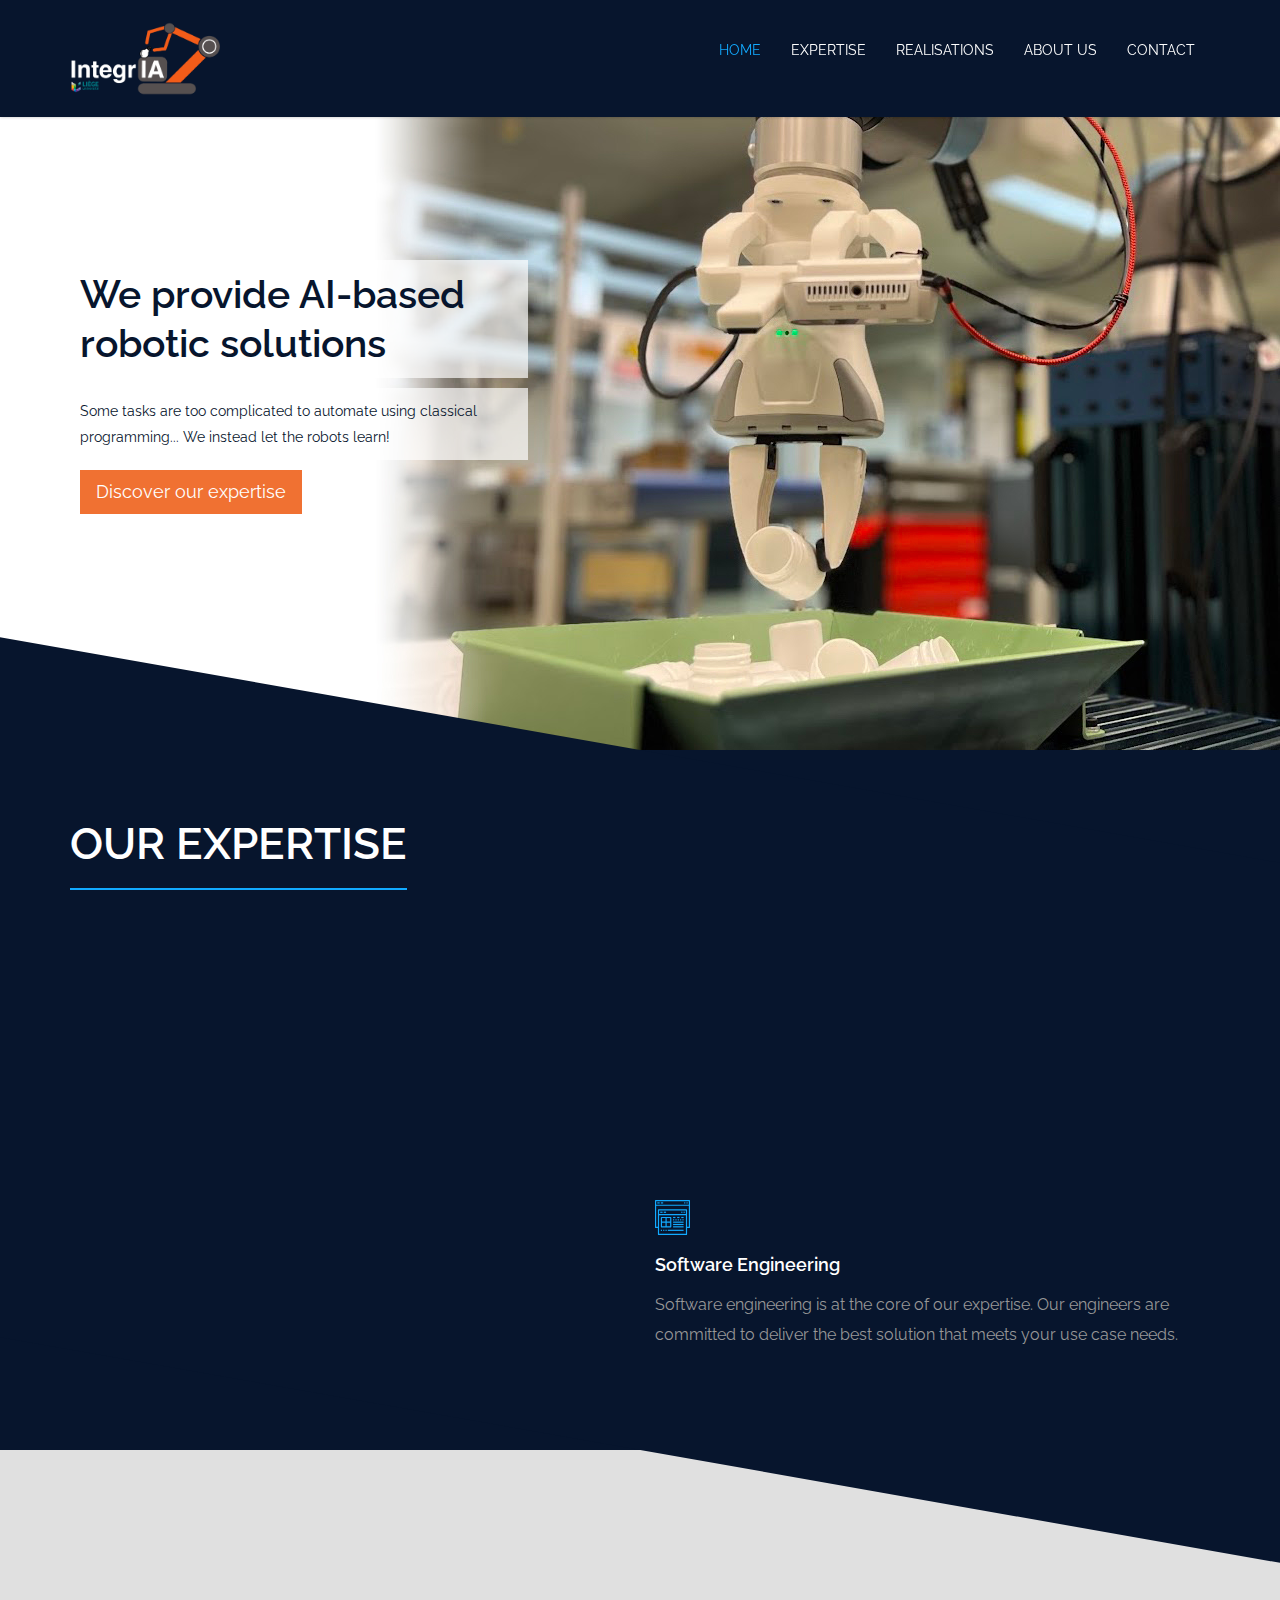
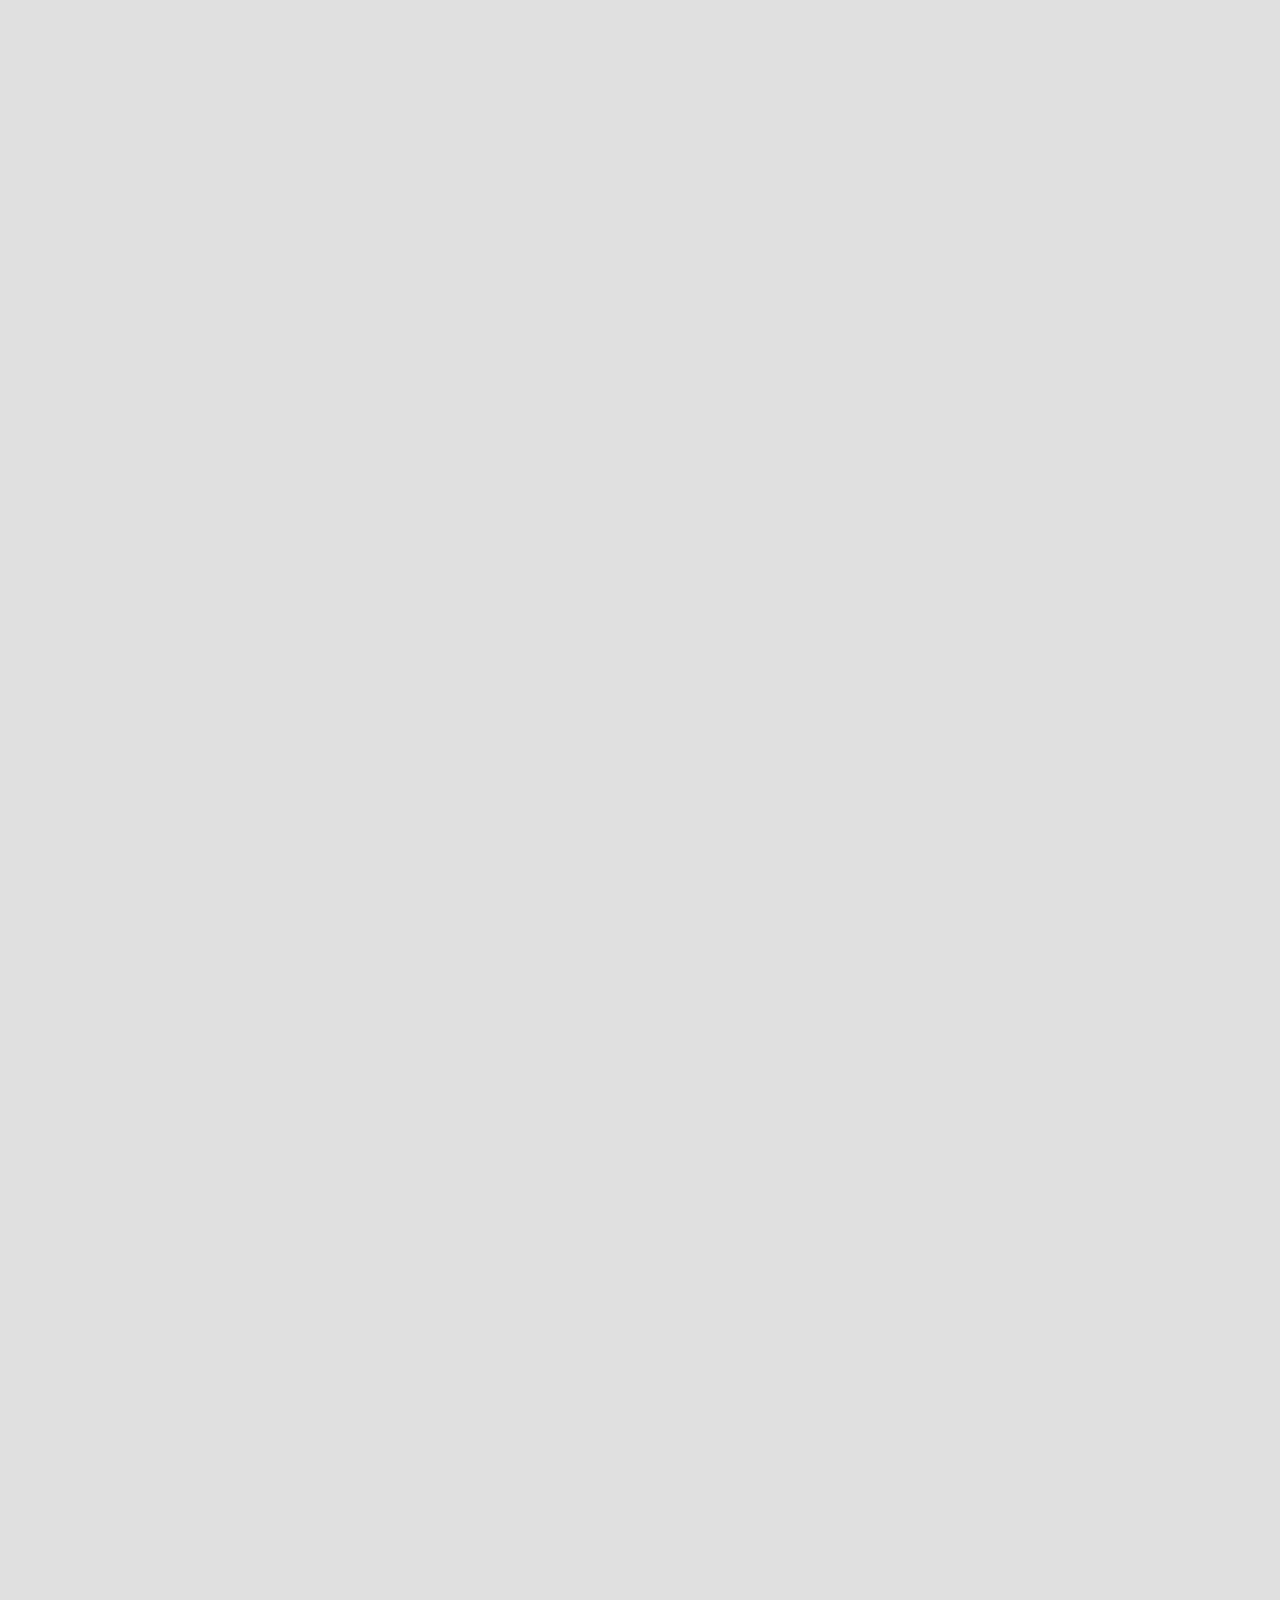
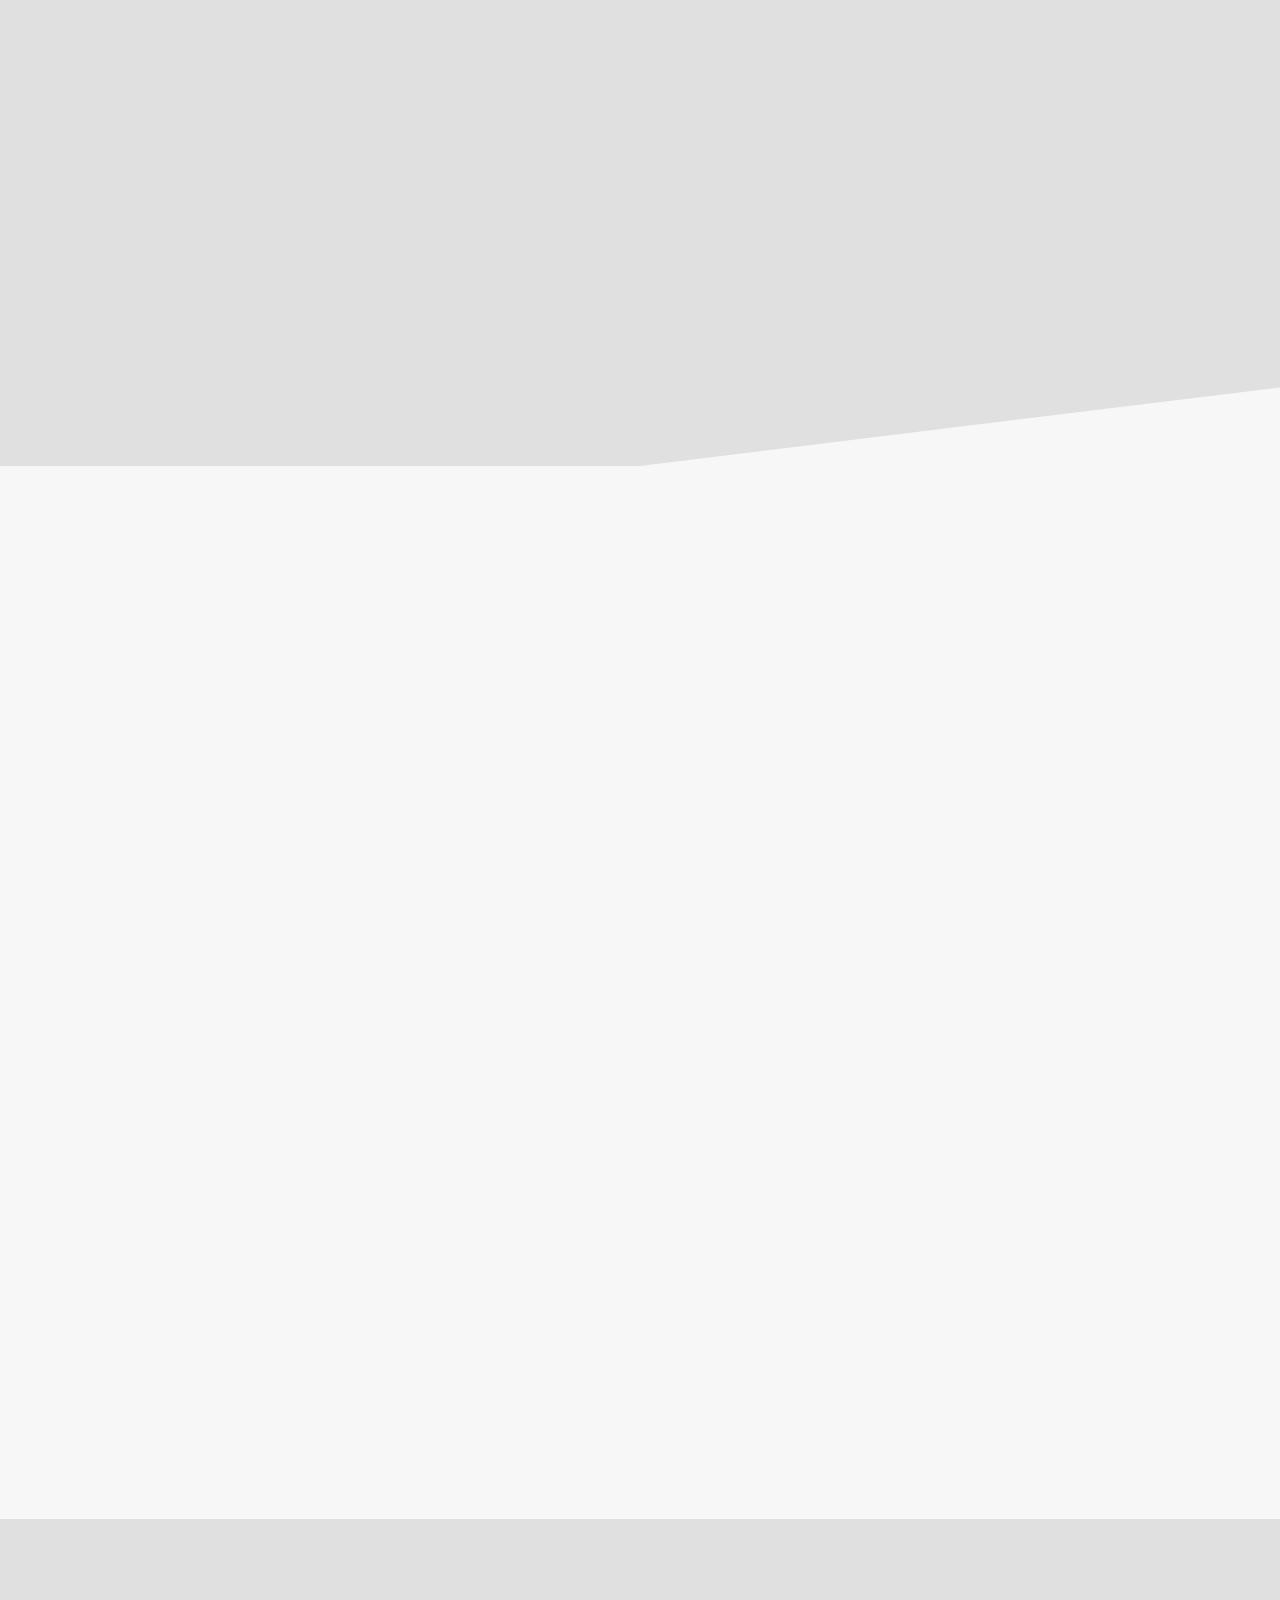
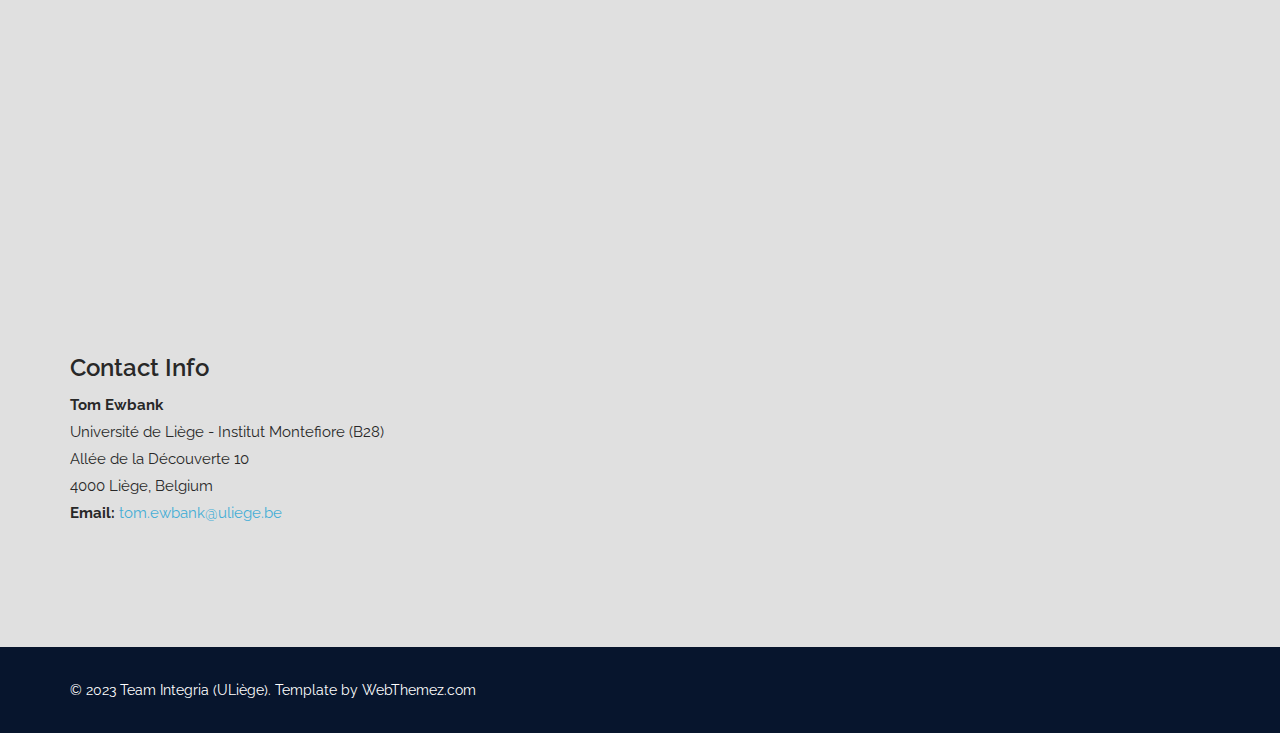
==== index.html @ d958dcc8 "add sirris and montefiore institute logos" ====
<!DOCTYPE html>
<html lang="en">
  <head>
    <meta charset="utf-8" />
    <meta name="viewport" content="width=device-width, initial-scale=1.0" />
    <meta name="description" content="" />
    <meta name="author" content="webthemez" />
    <title>Integria ULiege</title>
    <!-- core CSS -->
    <link href="css/bootstrap.min.css" rel="stylesheet" />
    <!-- <link href="css/font-awesome.min.css" rel="stylesheet"> -->
    <link
      href="http://maxcdn.bootstrapcdn.com/font-awesome/4.1.0/css/font-awesome.min.css"
      rel="stylesheet"
    />

    <link href="css/animate.min.css" rel="stylesheet" />
    <link href="css/prettyPhoto.css" rel="stylesheet" />
    <link href="css/styles.css" rel="stylesheet" />
    <!--[if lt IE 9]>
      <script src="js/html5shiv.js"></script>
      <script src="js/respond.min.js"></script>
    <![endif]-->
    <link rel="shortcut icon" href="images/ico/integria-logo-IA-only.ico" />
  </head>

  <body id="home">
    <header id="header">
      <nav
        id="main-nav"
        class="navbar navbar-default navbar-fixed-top"
        role="banner"
      >
        <div class="container">
          <div class="navbar-header">
            <button
              type="button"
              class="navbar-toggle"
              data-toggle="collapse"
              data-target=".navbar-collapse"
            >
              <span class="sr-only">Toggle navigation</span>
              <span class="icon-bar"></span>
              <span class="icon-bar"></span>
              <span class="icon-bar"></span>
            </button>
            <a class="navbar-brand" href="index.html"
              ><img src="images/logo.png" alt="logo" width="150" height="74"
            /></a>
          </div>

          <div class="collapse navbar-collapse navbar-right">
            <ul class="nav navbar-nav">
              <li class="scroll active"><a href="#home">Home</a></li>
              <li class="scroll"><a href="#expertise">Expertise</a></li>
              <li class="scroll"><a href="#works">Realisations</a></li>
              <li class="scroll"><a href="#team">About us</a></li>
              <li class="scroll"><a href="#contact-us">Contact</a></li>
            </ul>
          </div>
        </div>
        <!--/.container-->
      </nav>
      <!--/nav-->
    </header>
    <!--/header-->

    <section id="hero-banner">
      <div class="banner-inner">
        <div class="container">
          <div class="row">
            <div class="col-sm-5">
              <h2 id="banner-text">We provide AI-based robotic solutions</h2>
              <p id="banner-text">
                Some tasks are too complicated to automate using classical
                programming... We instead let the robots learn!
              </p>

              <a class="btn btn-primary btn-lg" href="#expertise"
                >Discover our expertise</a
              >
            </div>
          </div>
        </div>
      </div>
    </section>
    <!--/#main-slider-->

    <section class="download-now" id="expertise">
      <div class="container">
        <div class="section-header">
          <h2 class="section-title wow fadeInDown">Our expertise</h2>
          <!-- <p class="wow fadeInDown">
            Lorem ipsum dolor sit amet, consectetur adipiscing elit. Praesent
            eget risus vitae massa <br />
            semper aliquam quis mattis quam.
          </p> -->
        </div>

        <!-- <div class="col-md-6 wp1 animated fadeInUp">
          <p>
            Lorem ipsum dolor sit amet, consectetur adipiscing elit. Praesent
            eget risus vitae massa semper aliquam quis mattis quam. Morbi
            vitae tortor tempus, placerat leo et, suscipit lectus. Phasellus
            ut euismod massa, eu eleifend ipsum.Lorem ipsum dolor sit amet,
            consectetur adipiscing elit. Praesent eget risus vitae massa
            semper aliquam quis mattis quam. Morbi vitae tortor tempus,
            placerat leo et, suscipit lectus. Phasellus ut euismod massa, eu
            eleifend ipsum.
          </p>
          <p>
            Lorem ipsum dolor sit amet, consectetur adipiscing elit. Praesent
            eget risus vitae massa semper aliquam quis mattis quam. Morbi
            vitae tortor tempus, placerat leo et, suscipit lectus. Phasellus
            ut euismod massa, eu eleifend ipsum.
          </p>
          <a href="#contact" class="download-btn">More info ? Contact us</a>
        </div> -->

        <!-- <div class="row">

          <div class="col-md-6"> -->
        <!-- <div class="row"> -->
        <div class="features">
          <div class="row">
            <div
              class="col-md-6 wow fadeInUp"
              data-wow-duration="300ms"
              data-wow-delay="0ms"
            >
              <div>
                <img
                  class="logo"
                  src="images/expertise/robot-arm.svg"
                  alt="icon"
                />
              </div>
              <div class="media service-box">
                <div class="media-body">
                  <h4 class="media-heading">Robotics</h4>
                  <p>
                    We are experts in robot arm programming. We have a deep
                    understanding of robotic control systems, motion planning,
                    and related software. This expertise enables us to provide
                    effective solutions for all types and brands of robot arm,
                    or even mobile robots.
                  </p>
                </div>
              </div>
            </div>

            <div
              class="col-md-6 wow fadeInUp"
              data-wow-duration="300ms"
              data-wow-delay="100ms"
            >
              <div>
                <img class="logo" src="images/expertise/brain.svg" alt="icon" />
              </div>
              <div class="media service-box">
                <div class="media-body">
                  <h4 class="media-heading">Artificial Intelligence</h4>
                  <p>
                    What sets us apart from other robot integrators is our
                    expertise in artificial intelligence. We create custom deep
                    learning and reinforcement learning solutions that we
                    integrate into robotic systems. Furthermore, we build these
                    solutions using a top-notch industry-grade software library:
                    <a
                      href="https://docs.ray.io/en/latest/rllib/index.html"
                      target="_blank"
                    >
                      RLlib</a
                    >.
                  </p>
                </div>
              </div>
            </div>
          </div>

          <div class="row">
            <div
              class="col-md-6 wow fadeInUp"
              data-wow-duration="300ms"
              data-wow-delay="200ms"
            >
              <div>
                <img
                  class="logo"
                  src="images/expertise/computer.svg"
                  alt="icon"
                />
              </div>
              <div class="media service-box">
                <div class="media-body">
                  <h4 class="media-heading">Simulation & Digital Twins</h4>
                  <p>
                    We use robotic physics simulators to train our AIs. These
                    simulators can not only provide visual representation of
                    your robot cell, they also model the physical interactions
                    between the robot and the objects to manipulate. The
                    simulators we are working with are
                    <a
                      href="https://developer.nvidia.com/isaac-sim"
                      target="_blank"
                      >Nvidia Isaac Sim</a
                    >
                    and
                    <a href="https://pybullet.org/wordpress/" target="_blank"
                      >PyBullet</a
                    >.
                  </p>
                </div>
              </div>
            </div>

            <div
              class="col-md-6 fadeInUp"
              data-wow-duration="300ms"
              data-wow-delay="300ms"
            >
              <div>
                <img
                  class="logo"
                  src="images/expertise/software.svg"
                  alt="icon"
                />
              </div>
              <div class="media service-box">
                <div class="media-body">
                  <h4 class="media-heading">Software Engineering</h4>
                  <p>
                    Software engineering is at the core of our expertise. Our
                    engineers are committed to deliver the best solution that
                    meets your use case needs.
                  </p>
                </div>
              </div>
            </div>
          </div>
        </div>
      </div>
    </section>

    <section id="works">
      <div class="container">
        <div class="section-header">
          <h2 class="section-title text-center wow fadeInDown">
            Our realisations
          </h2>
          <p class="wow fadeInDown">
            Let's have a glimpse at our main projects.
          </p>
        </div>

        <!--/.INTEGRIA-->

        <div class="section-header">
          <h3 class="section-subtitle wow fadeInDown">Integria</h3>
          <p class="wow fadeInDown">
            The automated systems developed in the last decades were mainly
            aimed at mass production. The systems have evolved, and the current
            challenge is to automate small and medium-sized series. It is the
            evolution towards Industry 4.0 with the integration of new
            technologies. The management of small series requires automatic or
            quickly configurable solutions. In this context, robotic systems
            that can quickly and automatically learn to handle a wide variety of
            objects are an innovative and competitive solution. To this end, the
            INTEGRIA project was born as a collaboration between the
            <a href="https://www.cilyx.eu/en/" target="_blank">Cilyx</a>
            company and the University of Liège.
          </p>
          <p class="wow fadeInDown">
            In this project, we are training artificial intelligence capable of
            controlling the movements of industrial robots to pick up objects,
            based on cameras filming the area to be treated. The particularity
            of our solution, compared to what is currently done in the industry,
            is that it eliminates all the configuration, calibration, and
            programming work that is repeated again and again for each new piece
            to handle. We are creating generic AIs capable of picking a wide
            variety of objects in various contexts.
          </p>
        </div>

        <div class="row small-margin-bottom">
          <div class="col-sm-6 wow fadeInLeft">
            <h3 class="column-title">Robot AI training software</h3>
            <p>
              Our software is able to train robots to perform manipulation tasks
              in a simulated environment, using Deep Reinforcement Learning. The
              control AIs that we train in simulation can then be directly
              transferred in the real world, with the same level of performance.
            </p>
            <p>
              In the INTEGRIA project, we focused on object picking tasks, but
              our software can be adapted to other kinds of manipulation tasks.
              To do so, we have to re-implement the specificities of the new
              task environment (type of robot, scene components,...), the
              objective of the task (how to reward/punish the AI for what it
              does), and potentially the new type of actions of the robot. Then
              our software can be run, simulating dozens of robots trying to
              perform the target task, and learning to get better at it over
              time.
            </p>
            <!-- <p> 
              In order for the real world transfer to work, it must be possible to simulate the target task with sufficient accuracy. Moreover, the simulation of the task should be fast enough to obtain a trained AI in a reasonable timeframe. To those ends, our software integrates two different robotic simulators from which we can choose depending on the use case. These simulators are PyBullet and Nvidia Isaac Sim.</p>
            </p> -->
            <!-- <a class="btn btn-primary" href="#">Learn More</a> -->
          </div>
          <div class="col-sm-6 wow fadeInRight">
            <img
              class="img-responsive small-margin-bottom"
              src="images/robot-fleet.jpg"
              alt=""
            />
          </div>
        </div>

        <div class="row small-margin-bottom">
          <div class="col-sm-6 wow fadeInRight col-md-push-6">
            <h3 class="column-title">Generic picker for uncluttered objects</h3>
            <p>
              The first milestone that we accomplished is the creation of an AI
              capable of picking objects of any shape. As long as the objects
              are well separated from each other on a work plane, our system is
              able to choose one and pick it. All the objects that are picked in
              the video were never seen during training, our AI has learned
              generic skills. We are also currently extending the capabilities
              of this AI so that it will be able to deal with semi-cluttered
              situations, in which objects can be closer or on top of each
              other.
            </p>

            <!-- <a class="btn btn-primary" href="#">Learn More</a> -->
          </div>
          <div class="col-sm-6 wow fade-in-video col-md-pull-6">
            <div
              class="embed-responsive embed-responsive-16by9 small-margin-bottom"
            >
              <iframe
                width="560"
                height="315"
                src="https://www.youtube.com/embed/qwItDp0UT3A"
                title="Generic picker for uncluttered objects"
                frameborder="0"
                allow="accelerometer; autoplay; clipboard-write; encrypted-media; gyroscope; picture-in-picture; web-share"
                allowfullscreen
              ></iframe>
            </div>
          </div>
        </div>

        <div class="row small-margin-bottom">
          <div class="col-sm-6 wow fadeInLeft">
            <h3 class="column-title">Bin Picking</h3>
            <p>
              We are currently developping a generic bin picking system. In the
              video, you can already observe the results of one of our bin
              picking test scenarios: Emptying a bin of small plastic bottles.
              For such task, choosing a suction cup rather than a 2-fingers
              gripper would probably be the first idea of any robotic
              integrator. However, this demostration is perfect to showcase the
              special capabilities of our system. Indeed, with classical bin
              picking systems, the robot has to avoid collisions between the
              picking tool and the objects to pick. This would thus be
              impossible to use such solutions with a gripper on that plastic
              bottle use case. With our system however, the robot is able to
              interact with the objects and find good picking points by itself.
            </p>

            <!-- <a class="btn btn-primary" href="#">Learn More</a> -->
          </div>
          <div class="col-sm-6 wow fade-in-video">
            <div
              class="embed-responsive embed-responsive-16by9 small-margin-bottom"
            >
              <iframe
                class="embed-responsive-item"
                src="https://www.youtube.com/embed/QTfrpSkZ7VU"
                width="560"
                height="315"
                title="Bin Picking"
                frameborder="0"
                allow="accelerometer; autoplay; clipboard-write; encrypted-media; gyroscope; picture-in-picture; web-share"
                allowfullscreen
              ></iframe>
            </div>
          </div>
        </div>

        <!-- RAGI -->
        <div class="section-header section-header-no-paragraph">
          <h3 class="section-subtitle wow fadeInDown">Ragi</h3>
          <!-- <p class="wow fadeInDown">
            Financed by Wallonia, the RAGI prototype is a recognition, welcome and guidance system based on artificial intelligence, developed within the Montefiore Institute of the University of Liege.
            The RAGI system combines robots, cameras, screens and above all a
            lot of algorithmic calculations in order to recognize people's faces
            and guide them.
          </p> -->
        </div>

        <div class="row small-margin-bottom">
          <div class="col-sm-6 wow fadeInRight col-md-push-6">
            <!-- <h3 class="column-title">Bin Picking</h3> -->

            <!-- <p>
                The RAGI system combines robots, cameras, screens and above all
                a lot of algorithmic calculations in order to recognize people's
                faces and guide them. The prototype is installed in the
                Montefiore Institute building, so that researchers have a system
                that has been tested and improved in real conditions of use.
              </p> -->

            <p>
              Financed by Wallonia, the RAGI prototype is a recognition, welcome
              and guidance system based on artificial intelligence, developed
              and installed within the Montefiore Institute of the University of
              Liege. The RAGI system combines robots, cameras, screens and above
              all a lot of algorithmic calculations in order to recognize
              people's faces and guide them. This system is also a platform for
              further research in the Institute, and serves as a demonstrator of
              the artificial intelligence and robotics skills of our department.
            </p>

            <p>
              More info
              <a
                href=" https://www.news.uliege.be/cms/c_10841758/fr/ragi-l-intelligence-artificielle-vous-accueille"
                target="_blank"
                >here</a
              >.
            </p>

            <!-- <a class="btn btn-primary" href="#">Learn More</a> -->
          </div>

          <div class="col-sm-6 wow fade-in-video col-md-pull-6">
            <div
              class="embed-responsive embed-responsive-16by9 small-margin-bottom"
            >
              <iframe
                width="560"
                height="315"
                src="https://www.youtube.com/embed/SLI_YEhcoro"
                title="Ragi"
                frameborder="0"
                allow="accelerometer; autoplay; clipboard-write; encrypted-media; gyroscope; picture-in-picture; web-share"
                allowfullscreen
              ></iframe>
            </div>
          </div>
        </div>
      </div>
    </section>
    <!--/#portfolio-->

    <section id="team">
      <div class="container">
        <div class="section-header">
          <h2 class="section-title wow fadeInDown">About Us</h2>
          <p class="wow fadeInDown">
            Our lab is part of the
            <a
              href="https://www.montefiore.uliege.be/cms/c_3482888/en/montefiore-institute"
              target="_blank"
              >Montefiore Research Unit</a
            >
            at the University of Liège in Belgium. As research engineers, we
            focus on advancing the field of intelligent robotics. Led by
            Professors Louis Wehenkel and Damien Ernst, our passion and
            commitment drive us to create smart autonomous solutions that reduce
            the development costs of robotic systems.
          </p>
        </div>

        <div class="row">
          <div class="col-sm-6 wow fadeInLeft">
            <img
              class="img-responsive small-margin-bottom"
              src="images/team.jpg"
              alt=""
            />
          </div>

          <div class="col-sm-6 wow fadeInRight">
            <h3 class="column-title">Our team</h3>
            <p>
              Our team is composed of three software engineers specialized in
              intelligent systems. All of them share a common set of skills,
              including artificial intelligence, robotics, and physical
              simulators. Nevertheless, everyone has its own specialty. From
              left to right on the picture:
            </p>

            <p>
              <b>Loïc Sacré</b> He's our artificial intelligence and algorithm
              specialist.
            </p>

            <p>
              <b>Audrey Lempereur</b> She's our lead developper when it comes to
              implement robotic tasks in simulation.
            </p>

            <p>
              <b>Tom Ewbank</b> He's the team leader and our robot control
              expert. He closely evaluates collaborator and customer needs to
              steer our projects in the right direction.
            </p>

            <!-- <a class="btn btn-primary" href="#">Learn More</a> -->
          </div>
        </div>

        <div class="row small-margin-top">
          <div class="col-sm-12 wow fadeInLeft">
            <h3 class="column-title">With the support of</h3>
            <div class="text-center">
              <div class="col-md-3 col-sm-3 col-xs-12">
                <div
                  class="wow fadeInUp"
                  data-wow-duration="400ms"
                  data-wow-delay="0ms"
                >
                  <a
                    href="https://www.uliege.be/cms/c_8699436/en/uliege"
                    target="_blank"
                  >
                    <img
                      src="images/support/uliege.png"
                      alt="Logo ULiege"
                      class="logo-img"
                    />
                  </a>
                </div>
              </div>

              <div class="col-md-3 col-sm-3 col-xs-12">
                <div
                  class="wow fadeInUp"
                  data-wow-duration="400ms"
                  data-wow-delay="100ms"
                >
                  <a
                    href="https://recherche.wallonie.be/home.html"
                    target="_blank"
                  >
                    <img
                      src="images/support/spw_rec_fr.png"
                      alt="Logo Wallonie"
                      class="logo-img"
                    />
                  </a>
                </div>
              </div>
              <div class="col-md-3 col-sm-3 col-xs-12">
                <div
                  class="wow fadeInUp"
                  data-wow-duration="400ms"
                  data-wow-delay="200ms"
                >
                  <a href="https://www.cilyx.eu/en/" target="_blank">
                    <img
                      src="images/support/cilyx.png"
                      alt="Logo Cilyx"
                      class="logo-img"
                  /></a>
                </div>
              </div>
              <div class="col-md-3 col-sm-3 col-xs-12">
                <div
                  class="wow fadeInUp"
                  data-wow-duration="400ms"
                  data-wow-delay="0ms"
                >
                  <a href="https://www.sirris.be/en" target="_blank">
                    <img
                      src="images/support/sirris.png"
                      alt="Logo Sirris"
                      class="logo-img"
                    />
                  </a>
                </div>
              </div>
            </div>
          </div>
        </div>
        <div class="row text-center">
          <div class="col-md-6 col-sm-6 col-xs-12">
            <div
              class="wow fadeInUp"
              data-wow-duration="400ms"
              data-wow-delay="0ms"
            >
              <a
                href="https://www.montefiore.uliege.be/cms/c_3482888/en/montefiore-institute"
                target="_blank"
              >
                <img
                  src="images/support/montefiore_institute.svg"
                  alt="Logo ULiege Montefiore"
                  class="logo-img-long"
                />
              </a>
            </div>
          </div>

          <div class="col-md-6 col-sm-6 col-xs-12">
            <div
              class="wow fadeInUp"
              data-wow-duration="400ms"
              data-wow-delay="0ms"
            >
              <a href="https://www.robauto.uliege.be" target="_blank">
                <img
                  src="images/support/robotics-automation-laboratory-45px.svg"
                  alt="Logo Lab Robotique ULiege"
                  class="logo-img-long"
                />
              </a>
            </div>
          </div>
        </div>
      </div>
    </section>
    <!--/#about-->

    <section id="contact-us">
      <div class="container">
        <div class="section-header">
          <h2 class="section-title wow fadeInDown">Get In Touch</h2>
          <p class="wow fadeInDown">
            Thinking about reducing your production costs? Having trouble
            finding people to perform dull tasks?<br />
            Let our smart robots help you! We will gladly analyse your use case
            for free, and come up with a proposal.
            <br />
            <br />
            Want to collaborate on research projects through external fundings?
            We could also be interested.
            <br />
            <br />
            Contact us at the email address below, we would love to hear from
            you!
          </p>
        </div>
      </div>
    </section>
    <!--/#contact-us-->

    <section id="contact">
      <!-- <div class="container"> -->
      <div class="container contact-info">
        <!-- <div class="col-sm-4 col-md-4"> -->
        <h3>Contact Info</h3>

        <address>
          <strong>Tom Ewbank</strong><br />
          Université de Liège - Institut Montefiore (B28)<br />
          Allée de la Découverte 10<br />
          4000 Liège, Belgium<br />
          <strong>Email:</strong>
          <a href="mailto:#"> tom.ewbank@uliege.be</a><br />
          <!-- <strong>Phone:</strong> (+32) ... -->
        </address>
        <!-- </div> -->
      </div>
      <!-- </div> -->
    </section>
    <!--/#bottom-->

    <footer id="footer">
      <div class="container">
        <div class="row">
          <div class="col-sm-6">
            &copy; 2023 Team Integria (ULiège). Template by
            <a
              target="_blank"
              href="http://webthemez.com/"
              title="Free Bootstrap Themes and HTML Templates"
              >WebThemez.com</a
            >
          </div>
          <!-- <div class="col-sm-6">
            <ul class="social-icons">
              <li>
                <a href="#"><i class="fa fa-facebook"></i></a>
              </li>
              <li>
                <a href="#"><i class="fa fa-twitter"></i></a>
              </li>
              <li>
                <a href="#"><i class="fa fa-google-plus"></i></a>
              </li>
              <li>
                <a href="#"><i class="fa fa-linkedin"></i></a>
              </li>
              <li>
                <a href="#"><i class="fa fa-youtube"></i></a>
              </li>
              <li>
                <a href="#"><i class="fa fa-github"></i></a>
              </li>
            </ul>
          </div> -->
        </div>
      </div>
    </footer>
    <!--/#footer-->

    <script src="js/jquery.js"></script>
    <script src="js/bootstrap.min.js"></script>
    <script src="js/mousescroll.js"></script>
    <script src="js/smoothscroll.js"></script>
    <script src="js/jquery.prettyPhoto.js"></script>
    <script src="js/jquery.isotope.min.js"></script>
    <script src="js/jquery.inview.min.js"></script>
    <script src="js/wow.min.js"></script>
    <script src="js/custom-scripts.js"></script>
  </body>
</html>
---- css/prettyPhoto.css ----
div.pp_default .pp_top,div.pp_default .pp_top .pp_middle,div.pp_default .pp_top .pp_left,div.pp_default .pp_top .pp_right,div.pp_default .pp_bottom,div.pp_default .pp_bottom .pp_left,div.pp_default .pp_bottom .pp_middle,div.pp_default .pp_bottom .pp_right{height:13px}
div.pp_default .pp_top .pp_left{background:url(../images/prettyPhoto/default/sprite.png) -78px -93px no-repeat}
div.pp_default .pp_top .pp_middle{background:url(../images/prettyPhoto/default/sprite_x.png) top left repeat-x}
div.pp_default .pp_top .pp_right{background:url(../images/prettyPhoto/default/sprite.png) -112px -93px no-repeat}
div.pp_default .pp_content .ppt{color:#f8f8f8}
div.pp_default .pp_content_container .pp_left{background:url(../images/prettyPhoto/default/sprite_y.png) -7px 0 repeat-y;padding-left:13px}
div.pp_default .pp_content_container .pp_right{background:url(../images/prettyPhoto/default/sprite_y.png) top right repeat-y;padding-right:13px}
div.pp_default .pp_next:hover{background:url(../images/prettyPhoto/default/sprite_next.png) center right no-repeat;cursor:pointer}
div.pp_default .pp_previous:hover{background:url(../images/prettyPhoto/default/sprite_prev.png) center left no-repeat;cursor:pointer}
div.pp_default .pp_expand{background:url(../images/prettyPhoto/default/sprite.png) 0 -29px no-repeat;cursor:pointer;width:28px;height:28px}
div.pp_default .pp_expand:hover{background:url(../images/prettyPhoto/default/sprite.png) 0 -56px no-repeat;cursor:pointer}
div.pp_default .pp_contract{background:url(../images/prettyPhoto/default/sprite.png) 0 -84px no-repeat;cursor:pointer;width:28px;height:28px}
div.pp_default .pp_contract:hover{background:url(../images/prettyPhoto/default/sprite.png) 0 -113px no-repeat;cursor:pointer}
div.pp_default .pp_close{width:30px;height:30px;background:url(../images/prettyPhoto/default/sprite.png) 2px 1px no-repeat;cursor:pointer}
div.pp_default .pp_gallery ul li a{background:url(../images/prettyPhoto/default/default_thumb.png) center center #f8f8f8;border:1px solid #aaa}
div.pp_default .pp_social{margin-top:7px}
div.pp_default .pp_gallery a.pp_arrow_previous,div.pp_default .pp_gallery a.pp_arrow_next{position:static;left:auto}
div.pp_default .pp_nav .pp_play,div.pp_default .pp_nav .pp_pause{background:url(../images/prettyPhoto/default/sprite.png) -51px 1px no-repeat;height:30px;width:30px}
div.pp_default .pp_nav .pp_pause{background-position:-51px -29px}
div.pp_default a.pp_arrow_previous,div.pp_default a.pp_arrow_next{background:url(../images/prettyPhoto/default/sprite.png) -31px -3px no-repeat;height:20px;width:20px;margin:4px 0 0}
div.pp_default a.pp_arrow_next{left:52px;background-position:-82px -3px}
div.pp_default .pp_content_container .pp_details{margin-top:5px}
div.pp_default .pp_nav{clear:none;height:30px;width:110px;position:relative}
div.pp_default .pp_nav .currentTextHolder{font-family:Georgia;font-style:italic;color:#999;font-size:11px;left:75px;line-height:25px;position:absolute;top:2px;margin:0;padding:0 0 0 10px}
div.pp_default .pp_close:hover,div.pp_default .pp_nav .pp_play:hover,div.pp_default .pp_nav .pp_pause:hover,div.pp_default .pp_arrow_next:hover,div.pp_default .pp_arrow_previous:hover{opacity:0.7}
div.pp_default .pp_description{font-size:11px;font-weight:700;line-height:14px;margin:5px 50px 5px 0}
div.pp_default .pp_bottom .pp_left{background:url(../images/prettyPhoto/default/sprite.png) -78px -127px no-repeat}
div.pp_default .pp_bottom .pp_middle{background:url(../images/prettyPhoto/default/sprite_x.png) bottom left repeat-x}
div.pp_default .pp_bottom .pp_right{background:url(../images/prettyPhoto/default/sprite.png) -112px -127px no-repeat}
div.pp_default .pp_loaderIcon{background:url(../images/prettyPhoto/default/loader.gif) center center no-repeat}
div.light_rounded .pp_top .pp_left{background:url(../images/prettyPhoto/light_rounded/sprite.png) -88px -53px no-repeat}
div.light_rounded .pp_top .pp_right{background:url(../images/prettyPhoto/light_rounded/sprite.png) -110px -53px no-repeat}
div.light_rounded .pp_next:hover{background:url(../images/prettyPhoto/light_rounded/btnNext.png) center right no-repeat;cursor:pointer}
div.light_rounded .pp_previous:hover{background:url(../images/prettyPhoto/light_rounded/btnPrevious.png) center left no-repeat;cursor:pointer}
div.light_rounded .pp_expand{background:url(../images/prettyPhoto/light_rounded/sprite.png) -31px -26px no-repeat;cursor:pointer}
div.light_rounded .pp_expand:hover{background:url(../images/prettyPhoto/light_rounded/sprite.png) -31px -47px no-repeat;cursor:pointer}
div.light_rounded .pp_contract{background:url(../images/prettyPhoto/light_rounded/sprite.png) 0 -26px no-repeat;cursor:pointer}
div.light_rounded .pp_contract:hover{background:url(../images/prettyPhoto/light_rounded/sprite.png) 0 -47px no-repeat;cursor:pointer}
div.light_rounded .pp_close{width:75px;height:22px;background:url(../images/prettyPhoto/light_rounded/sprite.png) -1px -1px no-repeat;cursor:pointer}
div.light_rounded .pp_nav .pp_play{background:url(../images/prettyPhoto/light_rounded/sprite.png) -1px -100px no-repeat;height:15px;width:14px}
div.light_rounded .pp_nav .pp_pause{background:url(../images/prettyPhoto/light_rounded/sprite.png) -24px -100px no-repeat;height:15px;width:14px}
div.light_rounded .pp_arrow_previous{background:url(../images/prettyPhoto/light_rounded/sprite.png) 0 -71px no-repeat}
div.light_rounded .pp_arrow_next{background:url(../images/prettyPhoto/light_rounded/sprite.png) -22px -71px no-repeat}
div.light_rounded .pp_bottom .pp_left{background:url(../images/prettyPhoto/light_rounded/sprite.png) -88px -80px no-repeat}
div.light_rounded .pp_bottom .pp_right{background:url(../images/prettyPhoto/light_rounded/sprite.png) -110px -80px no-repeat}
div.dark_rounded .pp_top .pp_left{background:url(../images/prettyPhoto/dark_rounded/sprite.png) -88px -53px no-repeat}
div.dark_rounded .pp_top .pp_right{background:url(../images/prettyPhoto/dark_rounded/sprite.png) -110px -53px no-repeat}
div.dark_rounded .pp_content_container .pp_left{background:url(../images/prettyPhoto/dark_rounded/contentPattern.png) top left repeat-y}
div.dark_rounded .pp_content_container .pp_right{background:url(../images/prettyPhoto/dark_rounded/contentPattern.png) top right repeat-y}
div.dark_rounded .pp_next:hover{background:url(../images/prettyPhoto/dark_rounded/btnNext.png) center right no-repeat;cursor:pointer}
div.dark_rounded .pp_previous:hover{background:url(../images/prettyPhoto/dark_rounded/btnPrevious.png) center left no-repeat;cursor:pointer}
div.dark_rounded .pp_expand{background:url(../images/prettyPhoto/dark_rounded/sprite.png) -31px -26px no-repeat;cursor:pointer}
div.dark_rounded .pp_expand:hover{background:url(../images/prettyPhoto/dark_rounded/sprite.png) -31px -47px no-repeat;cursor:pointer}
div.dark_rounded .pp_contract{background:url(../images/prettyPhoto/dark_rounded/sprite.png) 0 -26px no-repeat;cursor:pointer}
div.dark_rounded .pp_contract:hover{background:url(../images/prettyPhoto/dark_rounded/sprite.png) 0 -47px no-repeat;cursor:pointer}
div.dark_rounded .pp_close{width:75px;height:22px;background:url(../images/prettyPhoto/dark_rounded/sprite.png) -1px -1px no-repeat;cursor:pointer}
div.dark_rounded .pp_description{margin-right:85px;color:#fff}
div.dark_rounded .pp_nav .pp_play{background:url(../images/prettyPhoto/dark_rounded/sprite.png) -1px -100px no-repeat;height:15px;width:14px}
div.dark_rounded .pp_nav .pp_pause{background:url(../images/prettyPhoto/dark_rounded/sprite.png) -24px -100px no-repeat;height:15px;width:14px}
div.dark_rounded .pp_arrow_previous{background:url(../images/prettyPhoto/dark_rounded/sprite.png) 0 -71px no-repeat}
div.dark_rounded .pp_arrow_next{background:url(../images/prettyPhoto/dark_rounded/sprite.png) -22px -71px no-repeat}
div.dark_rounded .pp_bottom .pp_left{background:url(../images/prettyPhoto/dark_rounded/sprite.png) -88px -80px no-repeat}
div.dark_rounded .pp_bottom .pp_right{background:url(../images/prettyPhoto/dark_rounded/sprite.png) -110px -80px no-repeat}
div.dark_rounded .pp_loaderIcon{background:url(../images/prettyPhoto/dark_rounded/loader.gif) center center no-repeat}
div.dark_square .pp_left,div.dark_square .pp_middle,div.dark_square .pp_right,div.dark_square .pp_content{background:#000}
div.dark_square .pp_description{color:#fff;margin:0 85px 0 0}
div.dark_square .pp_loaderIcon{background:url(../images/prettyPhoto/dark_square/loader.gif) center center no-repeat}
div.dark_square .pp_expand{background:url(../images/prettyPhoto/dark_square/sprite.png) -31px -26px no-repeat;cursor:pointer}
div.dark_square .pp_expand:hover{background:url(../images/prettyPhoto/dark_square/sprite.png) -31px -47px no-repeat;cursor:pointer}
div.dark_square .pp_contract{background:url(../images/prettyPhoto/dark_square/sprite.png) 0 -26px no-repeat;cursor:pointer}
div.dark_square .pp_contract:hover{background:url(../images/prettyPhoto/dark_square/sprite.png) 0 -47px no-repeat;cursor:pointer}
div.dark_square .pp_close{width:75px;height:22px;background:url(../images/prettyPhoto/dark_square/sprite.png) -1px -1px no-repeat;cursor:pointer}
div.dark_square .pp_nav{clear:none}
div.dark_square .pp_nav .pp_play{background:url(../images/prettyPhoto/dark_square/sprite.png) -1px -100px no-repeat;height:15px;width:14px}
div.dark_square .pp_nav .pp_pause{background:url(../images/prettyPhoto/dark_square/sprite.png) -24px -100px no-repeat;height:15px;width:14px}
div.dark_square .pp_arrow_previous{background:url(../images/prettyPhoto/dark_square/sprite.png) 0 -71px no-repeat}
div.dark_square .pp_arrow_next{background:url(../images/prettyPhoto/dark_square/sprite.png) -22px -71px no-repeat}
div.dark_square .pp_next:hover{background:url(../images/prettyPhoto/dark_square/btnNext.png) center right no-repeat;cursor:pointer}
div.dark_square .pp_previous:hover{background:url(../images/prettyPhoto/dark_square/btnPrevious.png) center left no-repeat;cursor:pointer}
div.light_square .pp_expand{background:url(../images/prettyPhoto/light_square/sprite.png) -31px -26px no-repeat;cursor:pointer}
div.light_square .pp_expand:hover{background:url(../images/prettyPhoto/light_square/sprite.png) -31px -47px no-repeat;cursor:pointer}
div.light_square .pp_contract{background:url(../images/prettyPhoto/light_square/sprite.png) 0 -26px no-repeat;cursor:pointer}
div.light_square .pp_contract:hover{background:url(../images/prettyPhoto/light_square/sprite.png) 0 -47px no-repeat;cursor:pointer}
div.light_square .pp_close{width:75px;height:22px;background:url(../images/prettyPhoto/light_square/sprite.png) -1px -1px no-repeat;cursor:pointer}
div.light_square .pp_nav .pp_play{background:url(../images/prettyPhoto/light_square/sprite.png) -1px -100px no-repeat;height:15px;width:14px}
div.light_square .pp_nav .pp_pause{background:url(../images/prettyPhoto/light_square/sprite.png) -24px -100px no-repeat;height:15px;width:14px}
div.light_square .pp_arrow_previous{background:url(../images/prettyPhoto/light_square/sprite.png) 0 -71px no-repeat}
div.light_square .pp_arrow_next{background:url(../images/prettyPhoto/light_square/sprite.png) -22px -71px no-repeat}
div.light_square .pp_next:hover{background:url(../images/prettyPhoto/light_square/btnNext.png) center right no-repeat;cursor:pointer}
div.light_square .pp_previous:hover{background:url(../images/prettyPhoto/light_square/btnPrevious.png) center left no-repeat;cursor:pointer}
div.facebook .pp_top .pp_left{background:url(../images/prettyPhoto/facebook/sprite.png) -88px -53px no-repeat}
div.facebook .pp_top .pp_middle{background:url(../images/prettyPhoto/facebook/contentPatternTop.png) top left repeat-x}
div.facebook .pp_top .pp_right{background:url(../images/prettyPhoto/facebook/sprite.png) -110px -53px no-repeat}
div.facebook .pp_content_container .pp_left{background:url(../images/prettyPhoto/facebook/contentPatternLeft.png) top left repeat-y}
div.facebook .pp_content_container .pp_right{background:url(../images/prettyPhoto/facebook/contentPatternRight.png) top right repeat-y}
div.facebook .pp_expand{background:url(../images/prettyPhoto/facebook/sprite.png) -31px -26px no-repeat;cursor:pointer}
div.facebook .pp_expand:hover{background:url(../images/prettyPhoto/facebook/sprite.png) -31px -47px no-repeat;cursor:pointer}
div.facebook .pp_contract{background:url(../images/prettyPhoto/facebook/sprite.png) 0 -26px no-repeat;cursor:pointer}
div.facebook .pp_contract:hover{background:url(../images/prettyPhoto/facebook/sprite.png) 0 -47px no-repeat;cursor:pointer}
div.facebook .pp_close{width:22px;height:22px;background:url(../images/prettyPhoto/facebook/sprite.png) -1px -1px no-repeat;cursor:pointer}
div.facebook .pp_description{margin:0 37px 0 0}
div.facebook .pp_loaderIcon{background:url(../images/prettyPhoto/facebook/loader.gif) center center no-repeat}
div.facebook .pp_arrow_previous{background:url(../images/prettyPhoto/facebook/sprite.png) 0 -71px no-repeat;height:22px;margin-top:0;width:22px}
div.facebook .pp_arrow_previous.disabled{background-position:0 -96px;cursor:default}
div.facebook .pp_arrow_next{background:url(../images/prettyPhoto/facebook/sprite.png) -32px -71px no-repeat;height:22px;margin-top:0;width:22px}
div.facebook .pp_arrow_next.disabled{background-position:-32px -96px;cursor:default}
div.facebook .pp_nav{margin-top:0}
div.facebook .pp_nav p{font-size:15px;padding:0 3px 0 4px}
div.facebook .pp_nav .pp_play{background:url(../images/prettyPhoto/facebook/sprite.png) -1px -123px no-repeat;height:22px;width:22px}
div.facebook .pp_nav .pp_pause{background:url(../images/prettyPhoto/facebook/sprite.png) -32px -123px no-repeat;height:22px;width:22px}
div.facebook .pp_next:hover{background:url(../images/prettyPhoto/facebook/btnNext.png) center right no-repeat;cursor:pointer}
div.facebook .pp_previous:hover{background:url(../images/prettyPhoto/facebook/btnPrevious.png) center left no-repeat;cursor:pointer}
div.facebook .pp_bottom .pp_left{background:url(../images/prettyPhoto/facebook/sprite.png) -88px -80px no-repeat}
div.facebook .pp_bottom .pp_middle{background:url(../images/prettyPhoto/facebook/contentPatternBottom.png) top left repeat-x}
div.facebook .pp_bottom .pp_right{background:url(../images/prettyPhoto/facebook/sprite.png) -110px -80px no-repeat}
div.pp_pic_holder a:focus{outline:none}
div.pp_overlay{background:#000;display:none;left:0;position:absolute;top:0;width:100%;z-index:9500}
div.pp_pic_holder{display:none;position:absolute;width:100px;z-index:10000}
.pp_content{height:40px;min-width:40px}
* html .pp_content{width:40px}
.pp_content_container{position:relative;text-align:left;width:100%}
.pp_content_container .pp_left{padding-left:20px}
.pp_content_container .pp_right{padding-right:20px}
.pp_content_container .pp_details{float:left;margin:10px 0 2px}
.pp_description{display:none;margin:0}
.pp_social{float:left;margin:0}
.pp_social .facebook{float:left;margin-left:5px;width:55px;overflow:hidden}
.pp_social .twitter{float:left}
.pp_nav{clear:right;float:left;margin:3px 10px 0 0}
.pp_nav p{float:left;white-space:nowrap;margin:2px 4px}
.pp_nav .pp_play,.pp_nav .pp_pause{float:left;margin-right:4px;text-indent:-10000px}
a.pp_arrow_previous,a.pp_arrow_next{display:block;float:left;height:15px;margin-top:3px;overflow:hidden;text-indent:-10000px;width:14px}
.pp_hoverContainer{position:absolute;top:0;width:100%;z-index:2000}
.pp_gallery{display:none;left:50%;margin-top:-50px;position:absolute;z-index:10000}
.pp_gallery div{float:left;overflow:hidden;position:relative}
.pp_gallery ul{float:left;height:35px;position:relative;white-space:nowrap;margin:0 0 0 5px;padding:0}
.pp_gallery ul a{border:1px rgba(0,0,0,0.5) solid;display:block;float:left;height:33px;overflow:hidden}
.pp_gallery ul a img{border:0}
.pp_gallery li{display:block;float:left;margin:0 5px 0 0;padding:0}
.pp_gallery li.default a{background:url(../images/prettyPhoto/facebook/default_thumbnail.gif) 0 0 no-repeat;display:block;height:33px;width:50px}
.pp_gallery .pp_arrow_previous,.pp_gallery .pp_arrow_next{margin-top:7px!important}
a.pp_next{background:url(../images/prettyPhoto/light_rounded/btnNext.png) 10000px 10000px no-repeat;display:block;float:right;height:100%;text-indent:-10000px;width:49%}
a.pp_previous{background:url(../images/prettyPhoto/light_rounded/btnNext.png) 10000px 10000px no-repeat;display:block;float:left;height:100%;text-indent:-10000px;width:49%}
a.pp_expand,a.pp_contract{cursor:pointer;display:none;height:20px;position:absolute;right:30px;text-indent:-10000px;top:10px;width:20px;z-index:20000}
a.pp_close{position:absolute;right:0;top:0;display:block;line-height:22px;text-indent:-10000px}
.pp_loaderIcon{display:block;height:24px;left:50%;position:absolute;top:50%;width:24px;margin:-12px 0 0 -12px}
#pp_full_res{line-height:1!important}
#pp_full_res .pp_inline{text-align:left}
#pp_full_res .pp_inline p{margin:0 0 15px}
div.ppt{color:#fff;display:none;font-size:17px;z-index:9999;margin:0 0 5px 15px}
div.pp_default .pp_content,div.light_rounded .pp_content{background-color:#fff}
div.pp_default #pp_full_res .pp_inline,div.light_rounded .pp_content .ppt,div.light_rounded #pp_full_res .pp_inline,div.light_square .pp_content .ppt,div.light_square #pp_full_res .pp_inline,div.facebook .pp_content .ppt,div.facebook #pp_full_res .pp_inline{color:#000}
div.pp_default .pp_gallery ul li a:hover,div.pp_default .pp_gallery ul li.selected a,.pp_gallery ul a:hover,.pp_gallery li.selected a{border-color:#fff}
div.pp_default .pp_details,div.light_rounded .pp_details,div.dark_rounded .pp_details,div.dark_square .pp_details,div.light_square .pp_details,div.facebook .pp_details{position:relative}
div.light_rounded .pp_top .pp_middle,div.light_rounded .pp_content_container .pp_left,div.light_rounded .pp_content_container .pp_right,div.light_rounded .pp_bottom .pp_middle,div.light_square .pp_left,div.light_square .pp_middle,div.light_square .pp_right,div.light_square .pp_content,div.facebook .pp_content{background:#fff}
div.light_rounded .pp_description,div.light_square .pp_description{margin-right:85px}
div.light_rounded .pp_gallery a.pp_arrow_previous,div.light_rounded .pp_gallery a.pp_arrow_next,div.dark_rounded .pp_gallery a.pp_arrow_previous,div.dark_rounded .pp_gallery a.pp_arrow_next,div.dark_square .pp_gallery a.pp_arrow_previous,div.dark_square .pp_gallery a.pp_arrow_next,div.light_square .pp_gallery a.pp_arrow_previous,div.light_square .pp_gallery a.pp_arrow_next{margin-top:12px!important}
div.light_rounded .pp_arrow_previous.disabled,div.dark_rounded .pp_arrow_previous.disabled,div.dark_square .pp_arrow_previous.disabled,div.light_square .pp_arrow_previous.disabled{background-position:0 -87px;cursor:default}
div.light_rounded .pp_arrow_next.disabled,div.dark_rounded .pp_arrow_next.disabled,div.dark_square .pp_arrow_next.disabled,div.light_square .pp_arrow_next.disabled{background-position:-22px -87px;cursor:default}
div.light_rounded .pp_loaderIcon,div.light_square .pp_loaderIcon{background:url(../images/prettyPhoto/light_rounded/loader.gif) center center no-repeat}
div.dark_rounded .pp_top .pp_middle,div.dark_rounded .pp_content,div.dark_rounded .pp_bottom .pp_middle{background:url(../images/prettyPhoto/dark_rounded/contentPattern.png) top left repeat}
div.dark_rounded .currentTextHolder,div.dark_square .currentTextHolder{color:#c4c4c4}
div.dark_rounded #pp_full_res .pp_inline,div.dark_square #pp_full_res .pp_inline{color:#fff}
.pp_top,.pp_bottom{height:20px;position:relative}
* html .pp_top,* html .pp_bottom{padding:0 20px}
.pp_top .pp_left,.pp_bottom .pp_left{height:20px;left:0;position:absolute;width:20px}
.pp_top .pp_middle,.pp_bottom .pp_middle{height:20px;left:20px;position:absolute;right:20px}
* html .pp_top .pp_middle,* html .pp_bottom .pp_middle{left:0;position:static}
.pp_top .pp_right,.pp_bottom .pp_right{height:20px;left:auto;position:absolute;right:0;top:0;width:20px}
.pp_fade,.pp_gallery li.default a img{display:none}
---- css/styles.css ----
@import url(http://fonts.googleapis.com/css?family=Raleway:400,700,500);
/*
Author: webthemez.com
Author URL: http://webthemez.com
*/
/*************************
*******Typography******
**************************/
body {
  padding-top: 100px;
  background: #e0e0e0;
  font-family: "Raleway", sans-serif;
  font-weight: 400;
  color: #282828;
  line-height: 26px;
}
h1,
h2,
h3,
h4,
h5,
h6 {
  font-weight: 600;
  font-family: "Raleway", sans-serif;
}

/* Custom  */
#works {
  margin-top: 100px;
  margin-bottom: 80px;
}

.logo {
  padding-bottom: 10px;
}

.small-margin-bottom {
  margin-bottom: 25px;
}

.small-margin-top {
  margin-top: 25px;
}

.logo-img {
  width: 150px;
}

@media only screen and (min-width: 768px) and (max-width: 991px) {
  .logo-img {
    width: 100px;
  }
}

.logo-img-long {
  margin-top: 25px;
  width: 290px;
}

@media only screen and (min-width: 768px) and (max-width: 991px) {
  .logo-img-long {
    width: 194px;
  }
}

.fade-in-video {
  animation: fadeIn 1.5s;
}

@keyframes fadeIn {
  0% {
    opacity: 0;
  }
  100% {
    opacity: 1;
  }
}

/* End Custom  */
a {
  color: #45aed6;
  -webkit-transition: color 400ms, background-color 400ms;
  -moz-transition: color 400ms, background-color 400ms;
  -o-transition: color 400ms, background-color 400ms;
  transition: color 400ms, background-color 400ms;
}
a:hover,
a:focus {
  text-decoration: none;
  color: #2a95be;
}
hr {
  border-top: 1px solid #e5e5e5;
  border-bottom: 1px solid #fff;
}
.gradiant {
  background-image: -moz-linear-gradient(90deg, #2caab3 0%, #2c8cb3 100%);
  background-image: -webkit-linear-gradient(90deg, #2caab3 0%, #2c8cb3 100%);
  background-image: -ms-linear-gradient(90deg, #2caab3 0%, #2c8cb3 100%);
}
.gradiant-horizontal {
  background-image: -moz-linear-gradient(4deg, #2caab3 0%, #2c8cb3 100%);
  background-image: -webkit-linear-gradient(4deg, #2caab3 0%, #2c8cb3 100%);
  background-image: -ms-linear-gradient(4deg, #2caab3 0%, #2c8cb3 100%);
}
.section-header {
  margin-bottom: 40px;
}

.section-header-no-paragraph {
  margin-bottom: 0px;
}

.section-header .section-title {
  font-size: 44px;
  color: #4f4f4f;
  text-transform: uppercase;
  position: relative;
  padding-bottom: 20px;
  margin: 0 0 20px;

  border-bottom: 2px solid #12aaff;
  display: inline-block;
}
.section-header .section-title:before {
  content: "";
  position: absolute;
  width: 140px;
  bottom: 0;
  left: 50%;
  margin-left: -70px;
  height: 4px;
}

.section-header .section-subtitle {
  font-size: 34px;
  color: #4f4f4f;
  text-transform: uppercase;
  position: relative;
  padding-bottom: 20px;
  margin: 0 0 20px;

  /* border-bottom: 2px solid #12aaff; */
  display: inline-block;
}
.section-header .section-subtitle:before {
  content: "";
  position: absolute;
  width: 140px;
  bottom: 0;
  left: 50%;
  margin-left: -70px;
  height: 4px;
}

.btn {
  border-width: 0;
  border-radius: 0;
}
.btn.btn-primary {
  background: #f07132;
  margin-left: 10px;
}
.btn.btn-primary:hover,
.btn.btn-primary:focus {
  background: #d8520f;
}
.column-title {
  margin-top: 0;
  padding-bottom: 15px;
  border-bottom: 1px solid #eee;
  margin-bottom: 15px;
  position: relative;
}
.column-title:after {
  content: " ";
  position: absolute;
  bottom: -1px;
  left: 0;
  width: 40%;
}
ul.nostyle {
  list-style: none;
  padding: 0;
  margin-bottom: 20px;
}
ul.nostyle i {
  color: #45aed6;
}
.scaleIn {
  -webkit-animation-name: scaleIn;
  animation-name: scaleIn;
}
.navbar-toggle {
  border-radius: 0;
}
.navbar-default .navbar-collapse,
.navbar-default .navbar-form {
  border-color: #424242;
}
.navbar-nav > li > a {
  text-transform: uppercase;
}
@-webkit-keyframes scaleIn {
  0% {
    opacity: 0;
    -webkit-transform: scale(0);
    transform: scale(0);
  }
  100% {
    opacity: 1;
    -webkit-transform: scale(1);
    transform: scale(1);
  }
}
@keyframes scaleIn {
  0% {
    opacity: 0;
    -webkit-transform: scale(0);
    -ms-transform: scale(0);
    transform: scale(0);
  }
  100% {
    opacity: 1;
    -webkit-transform: scale(1);
    -ms-transform: scale(1);
    transform: scale(1);
  }
}
/*************************
*******Header******
**************************/
#main-nav.navbar-default {
  background: #ffffff;
}
#main-nav.navbar-default .navbar-nav > li.active > a,
#main-nav.navbar-default .navbar-nav > li.open > a,
#main-nav.navbar-default .navbar-nav > li:hover > a {
  background: transparent;
  color: #ffffff;
}
.navbar.navbar-default {
  border: 0;
  border-radius: 0;
  margin-bottom: 0;
}
.navbar.navbar-default .navbar-toggle {
  margin-top: 32px;
}
.navbar.navbar-default .navbar-brand {
  height: auto;
  padding: 22px 15px 21px;
}
.navbar-default .navbar-nav > li > a:hover,
.navbar-default .navbar-nav > li > a:focus {
  color: #ffffff;

  background: transparent;
}
.navbar-default .navbar-nav > li > a {
  color: #ffffff;
}

#main-nav.navbar-default {
  background: #07152d;
}
@media only screen and (min-width: 768px) {
  #main-nav.navbar-default {
    background: #07152d;
    -webkit-box-shadow: 0 0 3px 0 rgba(0, 0, 0, 0.1);
    box-shadow: 0 0 3px 0 rgba(0, 0, 0, 0.26);
  }
  #main-nav.navbar-default .navbar-nav > li > a {
    padding-top: 40px;
    padding-bottom: 36px;
  }
  .navbar-default .navbar-nav > li > a {
    color: #ffffff;
  }
  #main-nav.navbar-default .navbar-nav > li.active > a,
  #main-nav.navbar-default .navbar-nav > li.open > a,
  #main-nav.navbar-default .navbar-nav > li:hover > a {
    color: #12aaff;
  }
  #main-nav.navbar-default .dropdown-menu {
    padding: 0 20px;
    min-width: 220px;
    background-color: rgba(26, 28, 40, 0.9);
    border: 0;
    border-radius: 0;
    box-shadow: none;
    -webkit-box-shadow: none;
    background-clip: inherit;
  }
  #main-nav.navbar-default .dropdown-menu > li {
    border-left: 3px solid transparent;
    margin-left: -20px;
    padding-left: 17px;
    -webit-transition: border-color 400ms;
    transition: border-color 400ms;
  }
  #main-nav.navbar-default .dropdown-menu > li > a {
    padding: 15px 0;
    color: #a8a8a8;
  }
  #main-nav.navbar-default .dropdown-menu > li:first-child > a {
    border-top: 0;
  }
  #main-nav.navbar-default .dropdown-menu > li.active,
  #main-nav.navbar-default .dropdown-menu > li.open,
  #main-nav.navbar-default .dropdown-menu > li:hover {
    border-left-color: #45aed6;
  }
  #main-nav.navbar-default .dropdown-menu > li.active > a,
  #main-nav.navbar-default .dropdown-menu > li.open > a,
  #main-nav.navbar-default .dropdown-menu > li:hover > a {
    color: #45aed6;
    background-color: transparent;
  }
}
#hero-banner {
  overflow: hidden;
  height: 650px;
  color: #4c4c4c;
}
#hero-banner.item {
  height: 558px;
  background-repeat: no-repeat;
  background-position: 50% 0;
  background-size: cover;
}

#hero-banner.banner-inner {
  position: absolute;
  top: 0;
  left: 0;
  width: 100%;
  height: 100%;
  color: #000;
}
#hero-banner {
  background: #ffffff url("../images/banner/bg1.jpeg") no-repeat 100% bottom;
}
#hero-banner h2 {
  margin-top: 160px;
  font-size: 39px;
  line-height: 49px;
  background: rgba(255, 255, 255, 0.68);
  padding: 10px;
  color: #fff;
}
#hero-banner.banner-inner h2 > span {
  color: #45aed6;
}
#hero-banner.banner-inner .btn {
  margin-top: 10px;
}

#banner-text {
  padding: 5%;
  background-color: #fffff2ce;
}

#hero-text {
  padding: 50px 0;
  border-top: 1px solid #ffffff;
  background: #085c98;
  color: #f4f4f4;
}
#hero-text h2 {
  margin-top: 0;
}
#hero-text .btn {
  margin-top: 40px;
  color: #085c98;
  background: #fff;
}
#cta2 {
  background: #45b1da;
  color: #fff;
  padding-top: 70px;
}
#cta2 .btn {
  margin-top: 10px;
}
#cta2 h2 {
  color: #fff;
  font-size: 44px;
  line-height: 1;
}
#cta2 h2 > span {
  color: #45aed6;
}
#features h2,
#portfolio p {
  color: #4a4a4a;
}
#features {
  padding: 140px 0;
  background: #ffffff;
  color: #000;
}

#features .media.service-box:first-child {
  margin-top: 80px;
}
#services {
  padding: 140px 0 75px;
}
.media.service-box {
  margin: 25px 0 36px;
  padding: 20px 15px 10px;
  background: #ffffff;
  overflow: hidden;
  border-bottom: 2px solid #e0e0e0;
}
.media.service-box .pull-left {
  margin-right: 0px;
}
.media.service-box .pull-left > i {
  font-size: 69px;
  height: 94px;
  line-height: 64px;
  text-align: center;
  width: 106px;
  color: #19bd9b;
  /* background:#fff; */
  /* box-shadow: inset 0 0 0 1px #d7d7d7; */
  /* -webkit-box-shadow: inset 0 0 0 1px #d7d7d7; */
  transition: background-color 400ms, background-color 400ms;
  position: relative;
  border-bottom: 0;
  padding: 14px;
  margin: 60px 10px 0 -25px;
  position: relative;
  bottom: 44px;
  left: 14px;
}

#hero-banner p {
  background: rgba(255, 255, 255, 0.68);
  padding: 10px;
}

#hero-banner h2,
#hero-banner p {
  color: #07152d;
}
/* .media.service-box:hover .pull-left > i {
} */
#portfolio {
  padding: 140px 0;
}
#portfolio .portfolio-filter {
  list-style: none;
  padding: 0;
  margin: 0 0 50px;
  display: inline-block;
}
#portfolio .portfolio-filter > li {
  float: left;
  display: block;
}
#portfolio .portfolio-filter > li a {
  display: block;
  padding: 7px 15px;
  margin: 0px 2px;
  color: #07152d;
  position: relative;
}
#portfolio .portfolio-filter > li a:hover,
#portfolio .portfolio-filter > li a.active {
  background: #12aaff;
  color: #ffffff;
}
#portfolio .portfolio-items {
  margin: -15px;
}
#portfolio .portfolio-item {
  width: 24.9%;
  float: left;
  padding: 8px;
  -webkit-box-sizing: border-box;
  -moz-box-sizing: border-box;
  -o-box-sizing: border-box;
  -ms-box-sizing: border-box;
  box-sizing: border-box;
}
#portfolio .portfolio-item .portfolio-item-inner {
  position: relative;
  text-align: center;
  background: #343434;
  color: #282828;
  padding: 0 0 4px 0;
  font-weight: normal;
}
#portfolio .portfolio-item .portfolio-item-inner h4 {
  font-weight: 400;
  font-size: 16px;
  color: #62bdf0;
}
#portfolio .portfolio-item .portfolio-item-inner .portfolio-info {
  opacity: 0;
  transition: opacity 400ms;
  -webkit-transition: opacity 400ms;
  position: absolute;
  bottom: 0;
  left: 0;
  right: 0;
  text-align: center;
  padding: 18px 0 0;
  background: rgba(52, 52, 52, 0.87);
  color: #3e9ed4;
  height: 100%;
  text-align: center;
  transition: all 0.2s ease-in-out;
}
#portfolio .portfolio-item .portfolio-item-inner .portfolio-info h3 {
  font-size: 16px;
  line-height: 1;
  margin: 0;
  color: #fff;
}
#portfolio .portfolio-item .portfolio-item-inner .portfolio-info .preview {
  width: 36px;
  height: 36px;
  line-height: 36px;
  text-align: center;
  color: #ffffff;
  box-shadow: 0 0 0 1px #fff;
  display: block;
  -webkit-box-shadow: 0 0 0 1px #fff;
  text-align: center;
  margin: 15px auto;
  background: rgba(255, 255, 255, 0.07);
  border-radius: 50%;
}
#portfolio .portfolio-item:hover .portfolio-info {
  opacity: 1;
  border: 20px solid rgba(0, 0, 0, 0.15);
  transform: scale(0.9);
}
/* Start: Recommended Isotope styles */
/**** Isotope Filtering ****/
.isotope-item {
  z-index: 2;
}
.isotope-hidden.isotope-item {
  pointer-events: none;
  z-index: 1;
}
/**** Isotope CSS3 transitions ****/
.isotope,
.isotope .isotope-item {
  -webkit-transition-duration: 0.8s;
  -moz-transition-duration: 0.8s;
  -ms-transition-duration: 0.8s;
  -o-transition-duration: 0.8s;
  transition-duration: 0.8s;
}
.isotope {
  -webkit-transition-property: height, width;
  -moz-transition-property: height, width;
  -ms-transition-property: height, width;
  -o-transition-property: height, width;
  transition-property: height, width;
}
.isotope .isotope-item {
  -webkit-transition-property: -webkit-transform, opacity;
  -moz-transition-property: -moz-transform, opacity;
  -ms-transition-property: -ms-transform, opacity;
  -o-transition-property: -o-transform, opacity;
  transition-property: transform, opacity;
}
/**** disabling Isotope CSS3 transitions ****/
.isotope.no-transition,
.isotope.no-transition .isotope-item,
.isotope .isotope-item.no-transition {
  -webkit-transition-duration: 0s;
  -moz-transition-duration: 0s;
  -ms-transition-duration: 0s;
  -o-transition-duration: 0s;
  transition-duration: 0s;
}
/* End: Recommended Isotope styles */
/* disable CSS transitions for containers with infinite scrolling*/
.isotope.infinite-scrolling {
  -webkit-transition: none;
  -moz-transition: none;
  -ms-transition: none;
  -o-transition: none;
  transition: none;
}
.img-thumbnail {
  display: inline-block;
  max-width: 100%;
  height: auto;
  line-height: 1.42857143;
  border: 1px solid #ddd;
  border-radius: 0px;
  padding: 0px;
  -webkit-transition: all 0.2s ease-in-out;
  -o-transition: all 0.2s ease-in-out;
  transition: all 0.2s ease-in-out;
  margin-bottom: 15px;
}
#testimonial {
  background: #07152d;
  background-size: cover;
  padding: 140px 0;
  color: #fff;
  background-size: cover;
  background-blend-mode: inherit;
}
#testimonial h2 {
  color: #fff;
}
#testimonial h4 {
  color: #fff;
  margin-bottom: 8px;
}
#testimonial small {
  display: block;
  margin-bottom: 10px;
  color: rgba(255, 255, 255, 0.7);
}
#testimonial .btns {
  margin-top: 10px;
}
#carousel-testimonial a.btn.btn-primary.btn-sm {
  background: transparent;
  border: 1px solid rgba(255, 255, 255, 0.2);
  margin: 0 8px;
}

.team-wrapper {
  overflow-x: hidden;
  position: relative;
  transform: all 0.2s ease;
  -webkit-transition: all 0.2s ease;
  -moz-transition: all 0.2s ease;
  -ms-transform: all 0.2s ease;
  -o-transition: all 0.2s ease;
  transition: all 0.2s ease;
  margin-bottom: 30px;
  background: rgb(255, 255, 255);
}
.team-wrapper:hover {
  -webkit-transform: scale(1.1);
  -moz-transform: scale(1.1);
  -ms-transform: scale(1.1);
  -o-transform: scale(1.1);
  transform: scale(1.1);
}
.team-wrapper .team-inner {
  background-size: cover;
  /* background-position: center; */
  -moz-background-size: cover;
  -webkit-background-size: cover;
  padding: 150px 0 10px;
  /*background-image: url('../img/girl-big.jpg');*/
  /* border-top: 1px solid #fff; */
  /* border-right: 1px solid #fff; */
  /* border-left: 1px solid #fff; */
  /* border-radius: 10px 10px 0px 0px; */
  /* background: red; */
}

.team-wrapper > .team-inner > a {
  color: rgb(40, 141, 203);
  width: 80px;
  height: 80px;
  border-radius: 50%;
  -moz-border-radius: 50%;
  -webkit-border-radius: 50%;
  margin: 0 auto -50px;
  display: block;
  color: rgb(40, 141, 203);
  z-index: 999;
  font-size: 40px;
  padding: 15px 22px;
  background-color: #fff;
  -webkit-transition: all 0.8s ease-in-out;
  -moz-transition: all 0.8s ease-in-out;
  -o-transition: all 0.8s ease-in-out;
  transition: all 0.8s ease-in-out;
}

.team-wrapper > .team-inner > a:hover {
  color: #fff;
  text-decoration: none;
  background-color: rgb(40, 141, 203);
}

.team-wrapper .description {
  padding: 30px 20px 20px;
  text-align: center;
  border-bottom: 1px solid #fff;
  border-right: 1px solid #fff;
  border-left: 1px solid #fff;
}

.team-wrapper .description h5 {
  color: rgb(40, 141, 203);
}

.download-now {
  background: #07152d;
  background-size: 30%;
  padding: 140px 0 0;
}
.download-now p {
  color: #979797;
  font-size: 16px;
  line-height: 30px;
  margin: 10px 15px 10px 0;
}
.download-btn {
  border: solid 3px #fff;
  border-radius: 3px;
  color: #fff;
  display: inline-block;
  font-size: 17px;
  letter-spacing: 2px;
  margin-bottom: 100px;
  -moz-border-radius: 3px;
  padding: 15px 70px;
  transition: all 0.5s ease;
  -webkit-border-radius: 3px;
}
.download-btn:hover,
.download-btn:focus {
  border-color: #ffffff;
  color: #222222;
  text-decoration: none;
  background: #fff;
}
/* Custom top padding */
.download-now {
  position: relative;
  color: #fff;
  padding: 70px 0 0;
}
.download-now:before {
  content: "";
  position: absolute;
  top: 0;
  left: 0;
  width: 100%;
  height: 100%;
  background: #07152d;
  -moz-transform: skewY(-3deg);
  -o-transform: skewY(-3deg);
  -ms-transform: skewY(-3deg);
  -webkit-transform: skewY(-3deg);
  transform: skewY(10deg);
  background-size: cover;
}
.download-now h2 {
  color: #fff !important;
}
/* Begin change about to team */
#team {
  padding: 140px 0;
  background: #f7f7f7;
  color: #4f4f4f;
  position: relative;
}
section#team:before {
  content: "";
  position: absolute;
  top: 0;
  left: 0;
  width: 100%;
  height: 50%;
  background: #f7f7f7;
  -moz-transform: skewY(-3deg);
  -o-transform: skewY(-3deg);
  -ms-transform: skewY(-3deg);
  -webkit-transform: skewY(-3deg);
  transform: skewY(-7deg);
}
#team h2 {
  color: #4f4f4f;
}

/* End change about to team */

/*Team*/
#team {
  padding: 100px 0;
}

/*Testimonial Area*/

.testimonial-area {
  padding-bottom: 60px;
}
.single-testimonial {
  margin-bottom: 30px;
}
.single-testimonial blockquote {
  padding: 15px 20px;
  margin-bottom: 35px;
  position: relative;
  -webkit-transition: all 0.5s ease;
  -moz-transition: all 0.5s ease;
  transition: all 0.5s ease;
  font-size: 14px;

  color: #d0d0d0;
  line-height: 22px;
  border-radius: 0px;
  border: 1px solid #8b8b8b;
}

.single-testimonial blockquote:after {
  position: absolute;
  bottom: -19px;
  left: 45px;
  content: "";
  border-top: 19px solid rgba(139, 139, 139, 1);
  border-right: 22px solid transparent;
}
.single-testimonial img {
  border-radius: 50%;
}
.single-testimonial h5 {
  padding: 8px 0 0px;
  font-size: 16px;
}
.features i {
  font-size: 35px;
  color: #12aaff;
}
.download-now .features p {
  padding: 0px;
  margin: 15px 0;
}
.features .media.service-box .pull-left > i {
  color: #12aaff;
  /* border: 4px solid #fff; */
}
.features .media.service-box {
  margin: 0px 0 25px;

  padding: 10px 0px 0px;
  background: transparent;
  border: 0px;
}

.progress {
  -webkit-box-shadow: none;
  box-shadow: none;
  background: #eeeeee;
}
.progress .progress-bar.progress-bar-primary {
  background-image: -moz-linear-gradient(4deg, #2caab3 0%, #2c8cb3 100%);
  background-image: -webkit-linear-gradient(4deg, #2caab3 0%, #2c8cb3 100%);
  background-image: -ms-linear-gradient(4deg, #2caab3 0%, #2c8cb3 100%);
  -webkit-box-shadow: none;
  box-shadow: none;
}
.nav.main-tab {
  background: #eee;
  border-bottom: 3px solid #222534;
  border-radius: 3px 3px 0 0;
}
.nav.main-tab > li > a {
  color: #272727;
}
.nav.main-tab > li.active > a {
  background: #222534;
  color: #45aed6;
}
.nav.main-tab > li:first-child > a {
  border-radius: 3px 0 0 0;
}
.nav.main-tab > li:last-child > a {
  border-radius: 0 3px 0 0;
}
.tab-content {
  border: 1px solid #eee;
  border-top: 0;
  padding: 20px 20px 10px;
  border-radius: 0 0 3px 3px;
}
.panel-default {
  border-color: #eee;
}
.panel-default > .panel-heading {
  background-color: #fff;
  border-color: #eee;
}
.panel-default > .panel-heading .panel-title {
  font-size: 14px;
  font-weight: normal;
}
.panel-default > .panel-heading + .panel-collapse > .panel-body {
  border-top-color: #eee;
}
#business-stats {
  position: relative;
  color: #fff;
  padding: 60px 0;
}
#business-stats:before {
  content: "";
  position: absolute;
  top: 0;
  left: 0;
  width: 100%;
  height: 100%;
  background: #07152d;
  -moz-transform: skewY(-3deg);
  -o-transform: skewY(-3deg);
  -ms-transform: skewY(-3deg);
  -webkit-transform: skewY(-3deg);
  transform: skewY(11deg);
  background-size: cover;
}
#business-stats {
  padding: 140px 0 70px;
  background: #07152d;
  background-size: cover;
  color: #fff;
}
#business-stats h1,
#business-stats h2,
#business-stats h3,
#business-stats h4 {
  color: #fff;
}
#business-stats strong {
  display: block;
  margin-bottom: 30px;
  font-size: 17px;
  font-weight: normal;
}
.business-stats {
  display: inline-block;
  width: 140px;
  height: 140px;
  font-size: 24px;
  line-height: 140px;
  border: 5px solid #fff;
  border-radius: 100px;
  margin-bottom: 20px;
}
#pricing {
  padding: 140px 0 70px;
}
#pricing ul.pricing {
  list-style: none;
  padding: 0;
  margin: 70px 0 30px;
  padding: 15px;
  text-align: center;
  background-color: #fff;
}
#pricing ul.pricing li {
  display: block;
  padding: 10px;
}
#pricing ul.pricing li.plan-header {
  background: #ffffff;
  margin: -15px -15px 10px;
  padding: 15px 15px 30px;
  border-bottom: 2px solid #12aaff;
}
#pricing ul.pricing li.plan-header .price-duration {
  position: relative;
  margin-top: 15px;
  top: -10px;
  display: inline-block;
  width: 100%;
  height: 116px;
  color: #000;
}
#pricing ul.pricing li.plan-header .price-duration > span {
  display: block;
  line-height: 1;
}
#pricing ul.pricing li.plan-header .price-duration > span.price {
  font-size: 24px;
  font-weight: 700;
  margin-top: 35px;
}
#pricing ul.pricing li.plan-header .price-duration > span.duration {
  margin-top: 5px;
}
#pricing ul.pricing li.plan-header .plan-name {
  margin-top: 10px;
  font-size: 24px;
  color: #272727;
  font-weight: bold;
  line-height: 1;
  text-transform: uppercase;
}
#pricing ul.pricing.featured {
  background: #ffffff;
  border: 1;
}
#pricing ul.pricing.featured li.plan-header .price-duration {
  color: #ffffff;
}
#pricing ul.pricing.featured li.plan-header {
  background: #12aaff;
  border-bottom: 2px solid #12aaff;
}
#pricing ul.pricing.featured li.plan-header .plan-name {
  color: #ffffff;
}
#contact-us {
  /* Change top padding */
  padding: 120px 0 10px;
}
/* #contact-us h1,
#contact-us h2 {
} */
/*Contact*/
.contact-info {
  /* padding: 60px 0; */
  margin-bottom: 100px;
}
.contact-info address {
  margin-bottom: 20px;
  font-style: normal;
  line-height: 27px;
  font-size: 15px;
}
.contact-info .form-control {
  padding: 6px 12px;
  border-radius: 0;
}
.business-stats:before {
  content: "";
  margin: 17px;
  display: block;
  border: currentcolor;
  height: 100px;
  border-radius: 50%;
  position: absolute;
  width: 100px;
}
/***********************
********* Footer ******
************************/
#footer {
  padding-top: 30px;
  padding-bottom: 30px;
  color: #fff;
  background: #07152d;
}
#footer a {
  color: #fff;
}
#footer a:hover {
  color: #ffa98e;
}
#footer ul {
  list-style: none;
  padding: 0;
  margin: 0 -7.5px;
}
#footer ul > li {
  display: inline-block;

  border: 1px solid rgba(255, 255, 255, 0.09);
  padding: 3px 0;
  width: 31px;
  text-align: center;
}
@media only screen and (min-width: 768px) {
  #footer .social-icons {
    float: right;
  }
}
.form-control {
  box-shadow: none;
  -webkit-box-shadow: none;
}

@media only screen and (max-width: 991px) {
  .btn.btn-primary {
    background: #f07132;
    margin-left: 0px;
  }
}

@media only screen and (max-width: 700px) {
  #hero-banner {
    background: #ffffff url("../images/banner/bg1.jpeg") no-repeat center
      center/cover;
  }
}

@media only screen and (max-width: 480px) {
  #hero-banner h2 {
    margin-top: 280px;
    font-size: 26px;
    line-height: 40px;
    background: rgba(255, 255, 255, 0.68);
    padding: 10px;
  }
  #hero-banner p {
    font-size: 18px;
    background: rgba(255, 255, 255, 0.68);
    padding: 10px;
  }
  #portfolio .portfolio-filter {
    list-style: none;
    padding: 0;
    margin: 0 0 12px;
  }
  #portfolio .portfolio-filter > li a {
    display: block;
    padding: 7px 15px;
    margin: 5px 2px;
  }
  #portfolio .portfolio-item {
    width: 48.9%;
    padding: 8px;
  }
  #portfolio .portfolio-item .portfolio-item-inner .portfolio-info .preview {
    width: 28px;
    height: 24px;
    line-height: 24px;
    margin: 9px auto;
  }
  #portfolio .portfolio-item .portfolio-item-inner .portfolio-info {
    padding: 7px 0 0;
  }
}
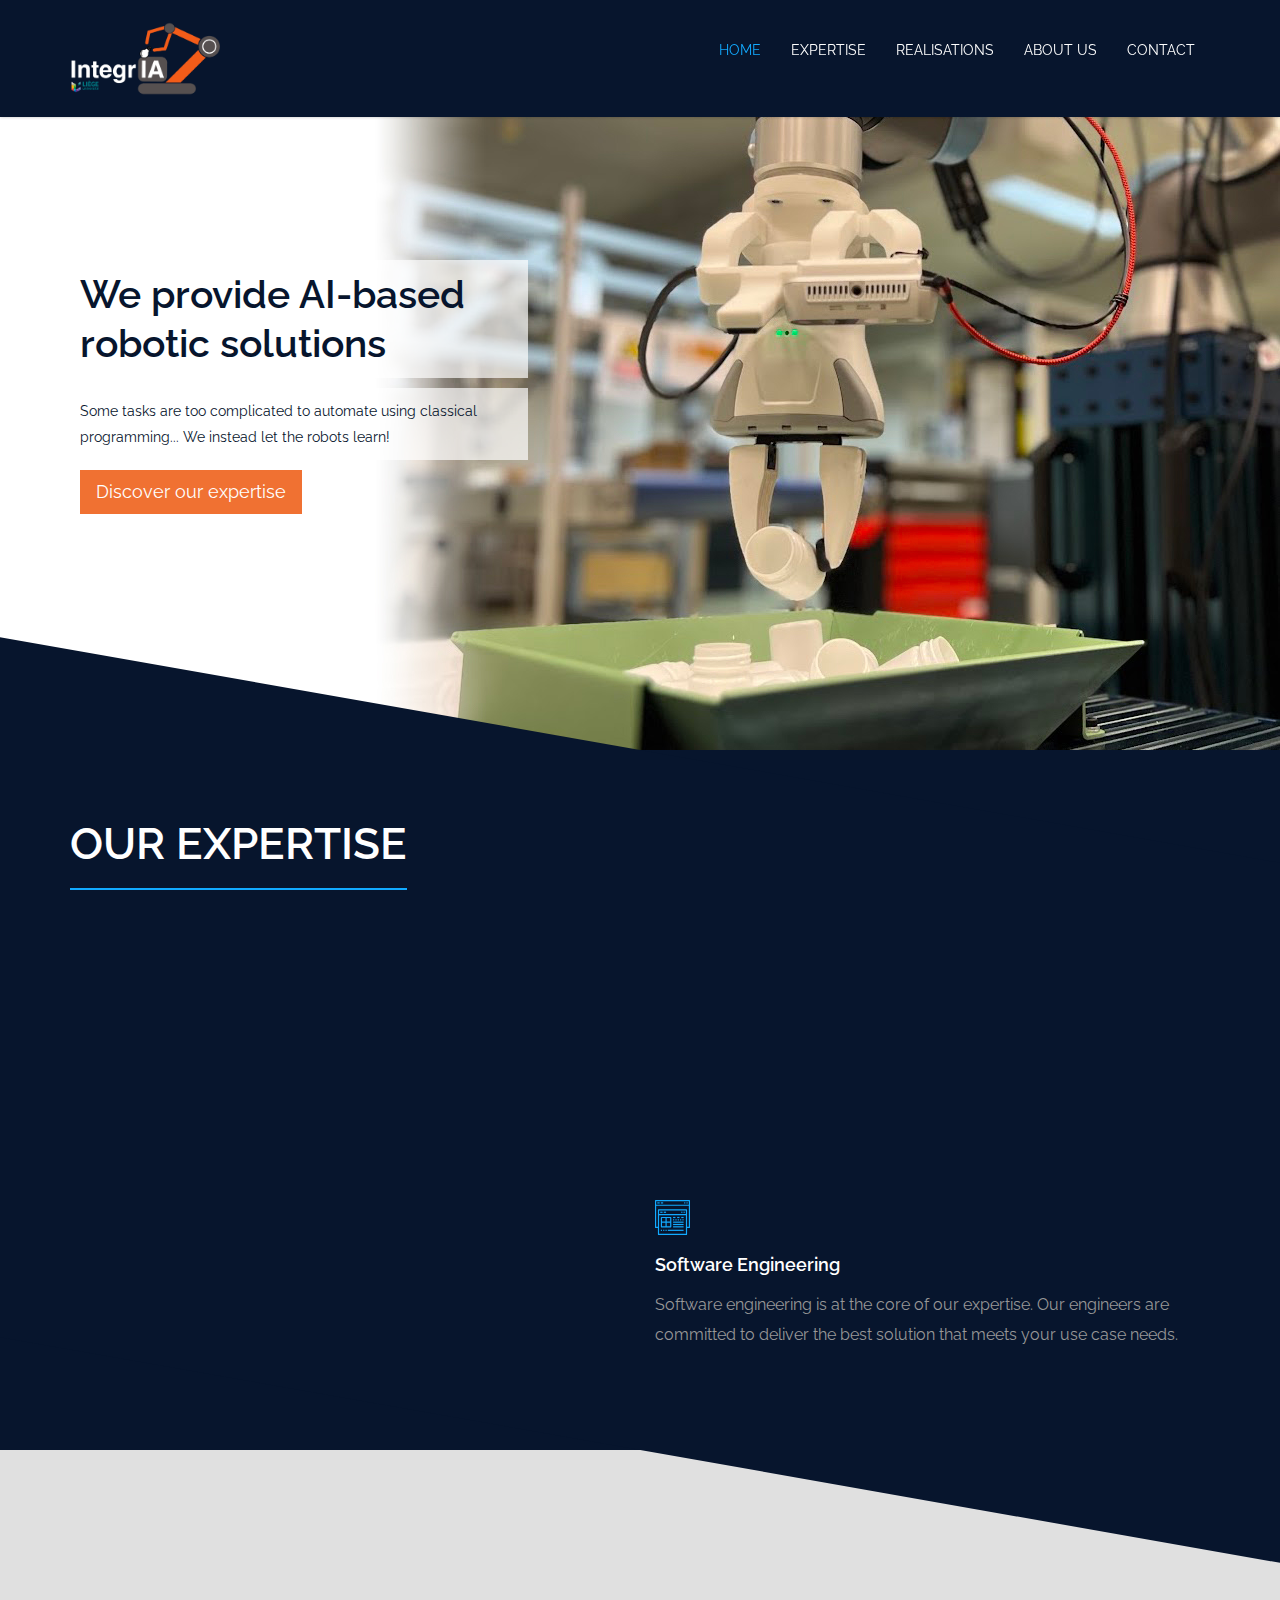
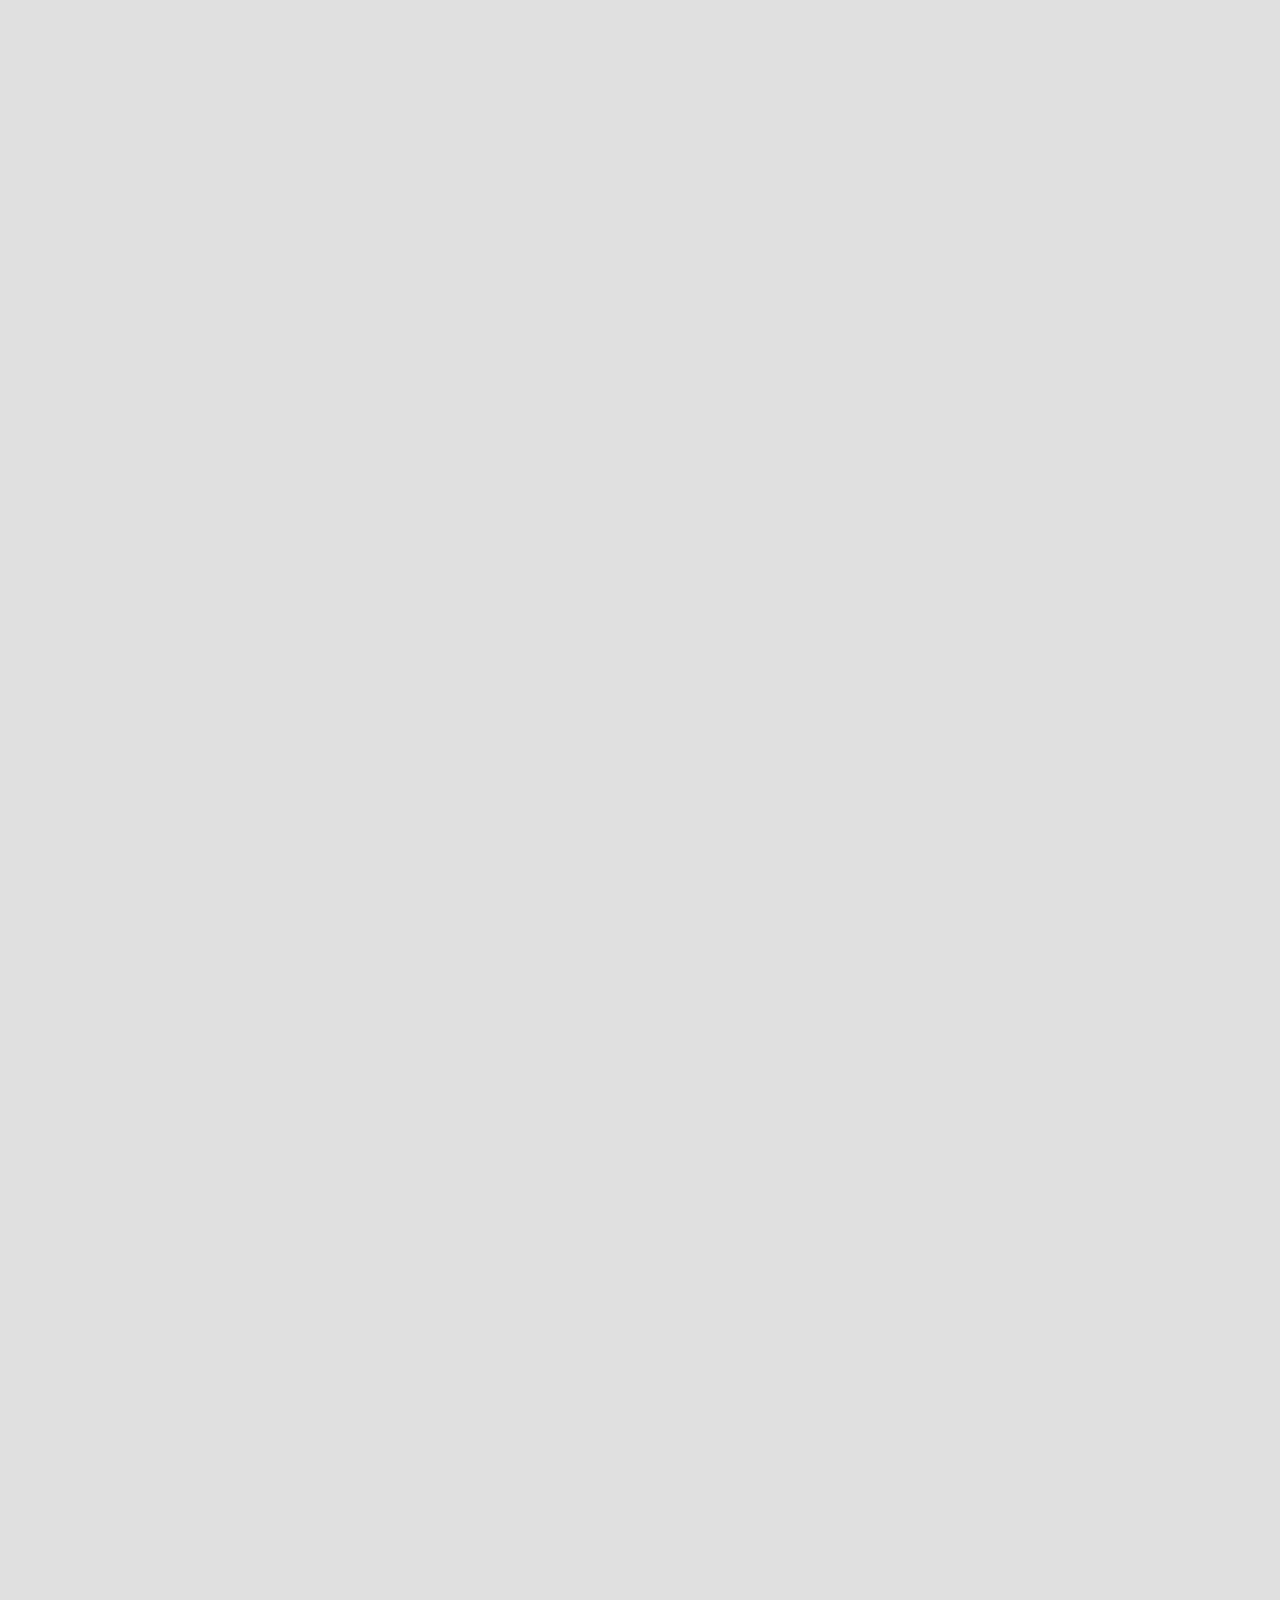
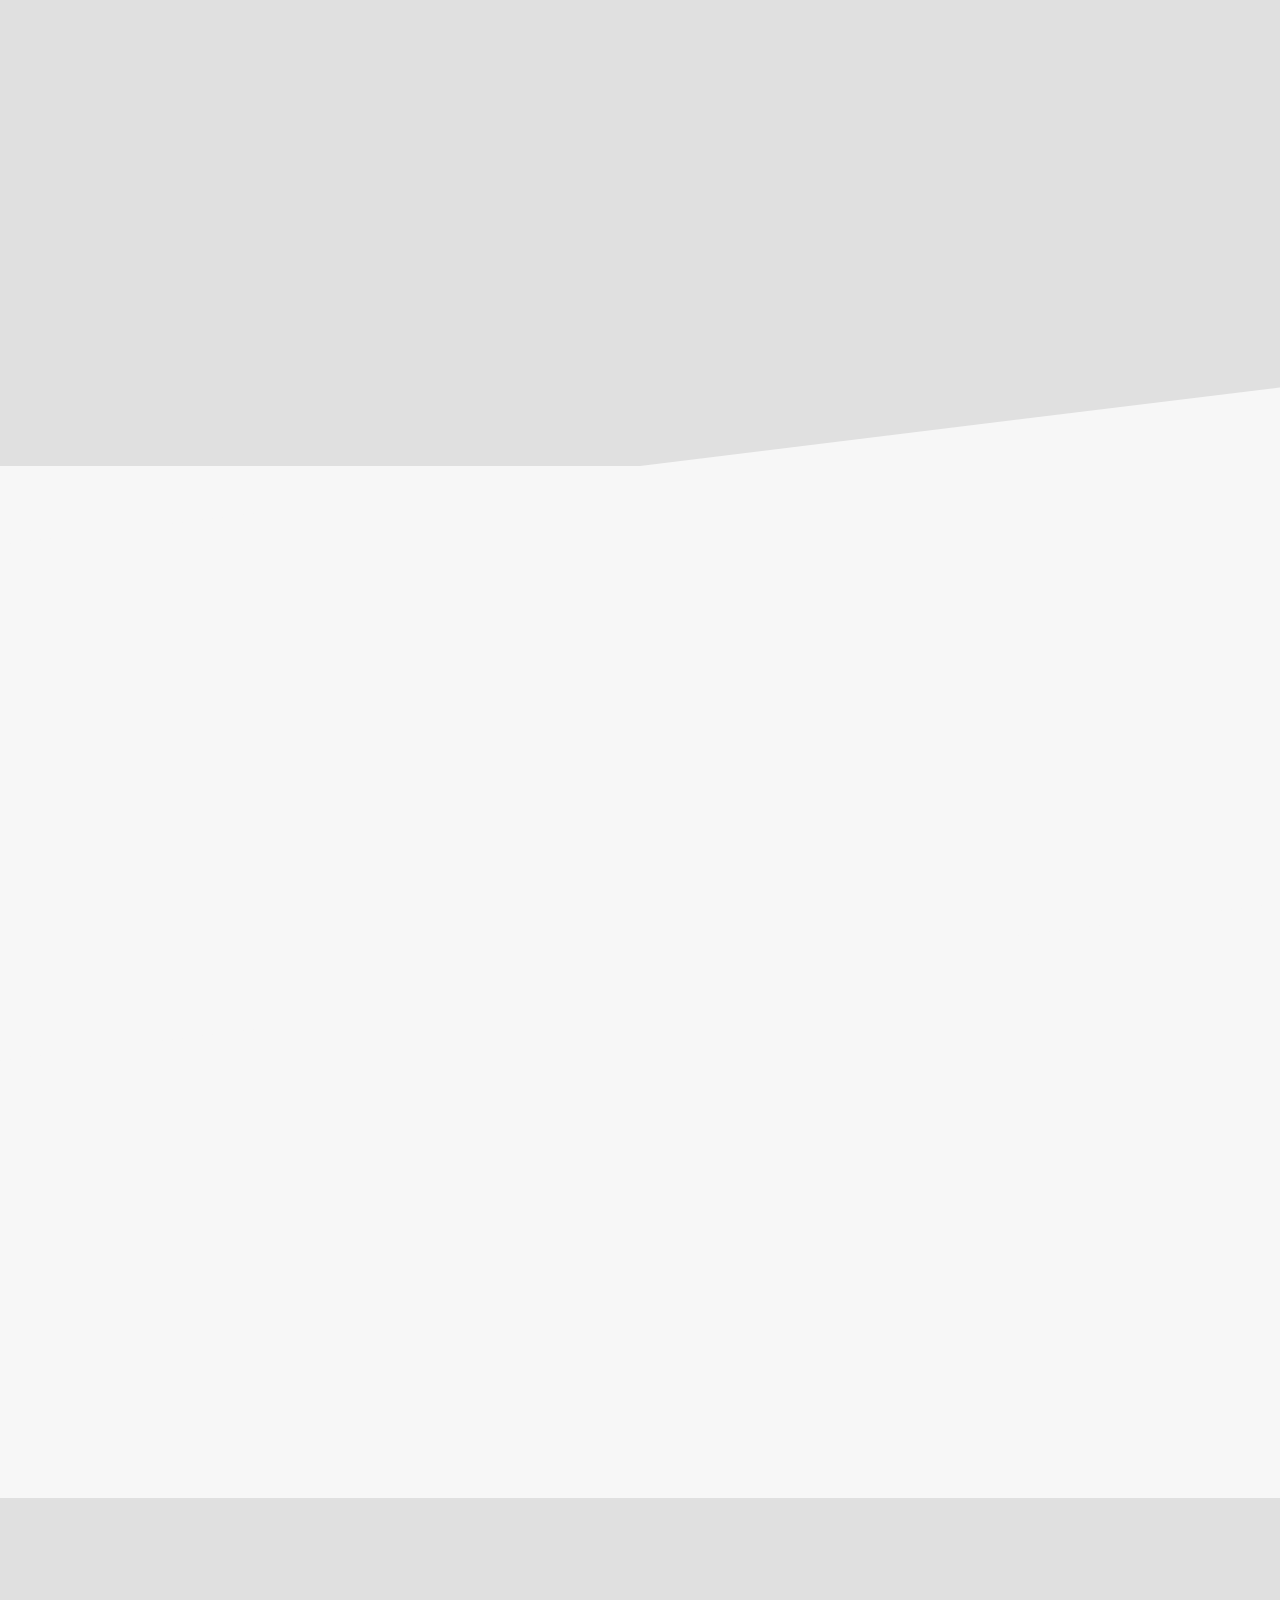
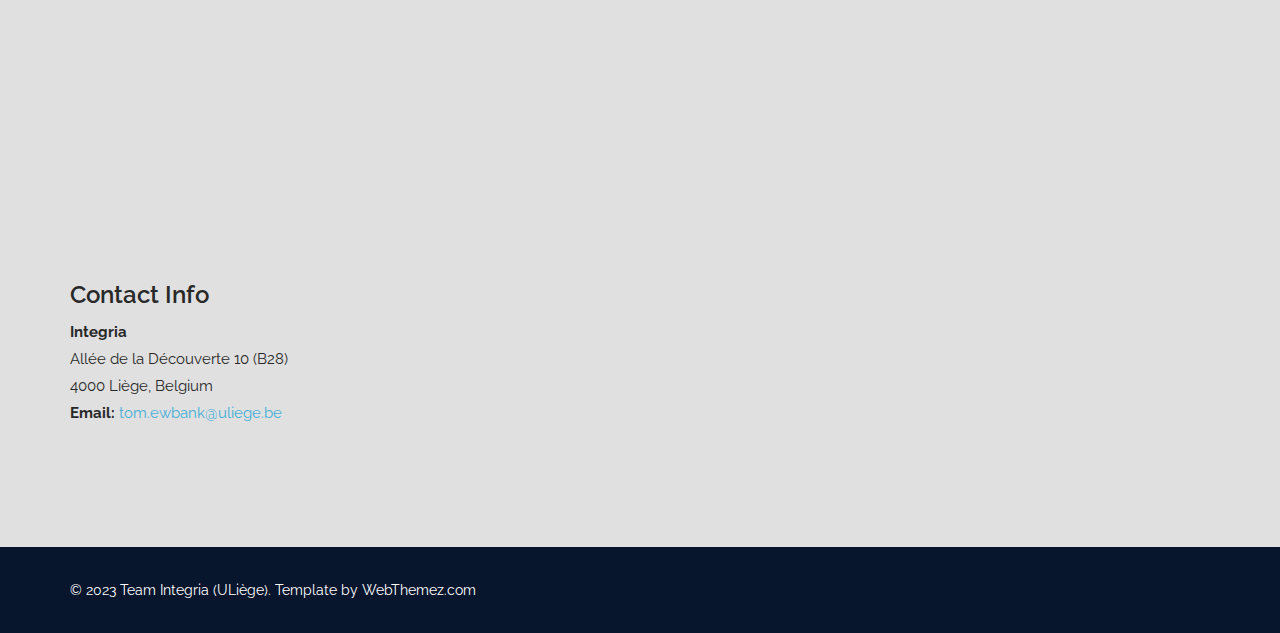
==== commit e5c8a854: "update" ====
--- a/index.html
+++ b/index.html
@@ -3,8 +3,14 @@
   <head>
     <meta charset="utf-8" />
     <meta name="viewport" content="width=device-width, initial-scale=1.0" />
-    <meta name="description" content="" />
-    <meta name="author" content="webthemez" />
+    <meta property="og:title" content="Let our smart robots help you!" />
+    <meta property="og:description" content="Get in touch with us now!" />
+    <meta
+      property="og:image"
+      content="https://www.integria.uliege.be/images/meta.png"
+    />
+    <meta property="og:url" content="https://www.integria.uliege.be/" />
+    <meta property="og:type" content="website" />
     <title>Integria ULiege</title>
     <!-- core CSS -->
     <link href="css/bootstrap.min.css" rel="stylesheet" />
@@ -320,15 +326,15 @@
           <div class="col-sm-6 wow fadeInRight col-md-push-6">
             <h3 class="column-title">Generic picker for uncluttered objects</h3>
             <p>
-              The first milestone that we accomplished is the creation of an AI
-              capable of picking objects of any shape. As long as the objects
-              are well separated from each other on a work plane, our system is
-              able to choose one and pick it. All the objects that are picked in
-              the video were never seen during training, our AI has learned
-              generic skills. We are also currently extending the capabilities
-              of this AI so that it will be able to deal with semi-cluttered
-              situations, in which objects can be closer or on top of each
-              other.
+              We created an AI capable of picking objects of any shape. As long
+              as the objects are well separated from each other on a work plane,
+              our system is able to choose one and pick it. All the objects that
+              are picked in the video were never seen during training, our AI
+              has learned generic skills.
+              <!-- We are also currently extending the
+              capabilities of this AI so that it will be able to deal with
+              semi-cluttered situations, in which objects can be closer or on
+              top of each other. -->
             </p>
 
             <!-- <a class="btn btn-primary" href="#">Learn More</a> -->
@@ -354,16 +360,15 @@
           <div class="col-sm-6 wow fadeInLeft">
             <h3 class="column-title">Bin Picking</h3>
             <p>
-              We are currently developping a generic bin picking system. In the
-              video, you can already observe the results of one of our bin
-              picking test scenarios: Emptying a bin of small plastic bottles.
-              For such task, choosing a suction cup rather than a 2-fingers
-              gripper would probably be the first idea of any robotic
-              integrator. However, this demostration is perfect to showcase the
-              special capabilities of our system. Indeed, with classical bin
-              picking systems, the robot has to avoid collisions between the
-              picking tool and the objects to pick. This would thus be
-              impossible to use such solutions with a gripper on that plastic
+              We developped a bin picking system. In the video, you can observe
+              the results of one of our bin picking scenarios: Emptying a bin of
+              small plastic bottles. For such task, choosing a suction cup
+              rather than a 2-fingers gripper would probably be the first idea
+              of any robotic integrator. However, this demonstration is perfect
+              to showcase the special capabilities of our system. Indeed, with
+              classical bin picking systems, the robot has to avoid collisions
+              between the picking tool and the objects to pick. This would thus
+              be impossible to use such solutions with a gripper on that plastic
               bottle use case. With our system however, the robot is able to
               interact with the objects and find good picking points by itself.
             </p>
@@ -412,14 +417,14 @@
               </p> -->
 
             <p>
-              Financed by Wallonia, the RAGI prototype is a recognition, welcome
-              and guidance system based on artificial intelligence, developed
-              and installed within the Montefiore Institute of the University of
-              Liege. The RAGI system combines robots, cameras, screens and above
-              all a lot of algorithmic calculations in order to recognize
-              people's faces and guide them. This system is also a platform for
-              further research in the Institute, and serves as a demonstrator of
-              the artificial intelligence and robotics skills of our department.
+              The RAGI prototype is a recognition, welcome and guidance system
+              based on artificial intelligence, developed and installed within
+              the Montefiore Institute of the University of Liege. The RAGI
+              system combines robots, cameras, screens and above all a lot of
+              algorithmic calculations in order to recognize people's faces and
+              guide them. This system is also a platform for further research in
+              the Institute, and serves as a demonstrator of the artificial
+              intelligence and robotics skills of our department.
             </p>
 
             <p>
@@ -459,15 +464,15 @@
         <div class="section-header">
           <h2 class="section-title wow fadeInDown">About Us</h2>
           <p class="wow fadeInDown">
-            Our lab is part of the
+            Our organization was founded at the
             <a
               href="https://www.montefiore.uliege.be/cms/c_3482888/en/montefiore-institute"
               target="_blank"
               >Montefiore Research Unit</a
             >
-            at the University of Liège in Belgium. As research engineers, we
-            focus on advancing the field of intelligent robotics. Led by
-            Professors Louis Wehenkel and Damien Ernst, our passion and
+            at the University of Liège in Belgium. We focus on advancing the
+            field of intelligent robotics. Led by Professors
+            <b>Louis Wehenkel</b> and <b>Damien Ernst</b>, our passion and
             commitment drive us to create smart autonomous solutions that reduce
             the development costs of robotic systems.
           </p>
@@ -515,26 +520,7 @@
         <div class="row small-margin-top">
           <div class="col-sm-12 wow fadeInLeft">
             <h3 class="column-title">With the support of</h3>
-            <div class="text-center">
-              <div class="col-md-3 col-sm-3 col-xs-12">
-                <div
-                  class="wow fadeInUp"
-                  data-wow-duration="400ms"
-                  data-wow-delay="0ms"
-                >
-                  <a
-                    href="https://www.uliege.be/cms/c_8699436/en/uliege"
-                    target="_blank"
-                  >
-                    <img
-                      src="images/support/uliege.png"
-                      alt="Logo ULiege"
-                      class="logo-img"
-                    />
-                  </a>
-                </div>
-              </div>
-
+            <div class="row support-row">
               <div class="col-md-3 col-sm-3 col-xs-12">
                 <div
                   class="wow fadeInUp"
@@ -582,42 +568,77 @@
                   </a>
                 </div>
               </div>
-            </div>
-          </div>
-        </div>
-        <div class="row text-center">
-          <div class="col-md-6 col-sm-6 col-xs-12">
-            <div
-              class="wow fadeInUp"
-              data-wow-duration="400ms"
-              data-wow-delay="0ms"
-            >
-              <a
-                href="https://www.montefiore.uliege.be/cms/c_3482888/en/montefiore-institute"
-                target="_blank"
-              >
-                <img
-                  src="images/support/montefiore_institute.svg"
-                  alt="Logo ULiege Montefiore"
-                  class="logo-img-long"
-                />
-              </a>
-            </div>
-          </div>
-
-          <div class="col-md-6 col-sm-6 col-xs-12">
-            <div
-              class="wow fadeInUp"
-              data-wow-duration="400ms"
-              data-wow-delay="0ms"
-            >
-              <a href="https://www.robauto.uliege.be" target="_blank">
-                <img
-                  src="images/support/robotics-automation-laboratory-45px.svg"
-                  alt="Logo Lab Robotique ULiege"
-                  class="logo-img-long"
-                />
-              </a>
+              <div class="col-md-3 col-sm-3 col-xs-12">
+                <div
+                  class="wow fadeInUp"
+                  data-wow-duration="400ms"
+                  data-wow-delay="0ms"
+                >
+                  <a
+                    href="https://trail.ac/en/trail-institute-2/"
+                    target="_blank"
+                  >
+                    <img
+                      src="images/support/trail.png"
+                      alt="Logo Trail"
+                      class="logo-img"
+                    />
+                  </a>
+                </div>
+              </div>
+            </div>
+            <div class="row text-center support-row" style="margin-top: 10px">
+              <div class="col-md-4 col-sm-4 col-xs-12">
+                <div
+                  class="wow fadeInUp"
+                  data-wow-duration="400ms"
+                  data-wow-delay="100ms"
+                >
+                  <a
+                    href="https://www.uliege.be/cms/c_8699436/en/uliege"
+                    target="_blank"
+                  >
+                    <img
+                      src="images/support/uliege.png"
+                      alt="Logo ULiege"
+                      class="logo-img"
+                    />
+                  </a>
+                </div>
+              </div>
+              <div class="col-md-4 col-sm-4 col-xs-12">
+                <div
+                  class="wow fadeInUp"
+                  data-wow-duration="400ms"
+                  data-wow-delay="200ms"
+                >
+                  <a
+                    href="https://www.montefiore.uliege.be/cms/c_3482888/en/montefiore-institute"
+                    target="_blank"
+                  >
+                    <img
+                      src="images/support/montefiore_institute.svg"
+                      alt="Logo ULiege Montefiore"
+                      class="logo-img-long"
+                    />
+                  </a>
+                </div>
+              </div>
+              <div class="col-md-4 col-sm-4 col-xs-12">
+                <div
+                  class="wow fadeInUp"
+                  data-wow-duration="400ms"
+                  data-wow-delay="0ms"
+                >
+                  <a href="https://www.robauto.uliege.be" target="_blank">
+                    <img
+                      src="images/support/robotics-automation-laboratory-45px.svg"
+                      alt="Logo Lab Robotique ULiege"
+                      class="logo-img-long"
+                    />
+                  </a>
+                </div>
+              </div>
             </div>
           </div>
         </div>
@@ -632,16 +653,12 @@
           <p class="wow fadeInDown">
             Thinking about reducing your production costs? Having trouble
             finding people to perform dull tasks?<br />
-            Let our smart robots help you! We will gladly analyse your use case
-            for free, and come up with a proposal.
+            Let our smart robots help you! Contact us at the email address
+            below, we would love to hear from you!
             <br />
             <br />
             Want to collaborate on research projects through external fundings?
             We could also be interested.
-            <br />
-            <br />
-            Contact us at the email address below, we would love to hear from
-            you!
           </p>
         </div>
       </div>
@@ -655,9 +672,9 @@
         <h3>Contact Info</h3>
 
         <address>
-          <strong>Tom Ewbank</strong><br />
-          Université de Liège - Institut Montefiore (B28)<br />
-          Allée de la Découverte 10<br />
+          <strong>Integria</strong><br />
+          <!-- Institut Montefiore (B28)<br /> -->
+          Allée de la Découverte 10 (B28)<br />
           4000 Liège, Belgium<br />
           <strong>Email:</strong>
           <a href="mailto:#"> tom.ewbank@uliege.be</a><br />
--- a/css/styles.css
+++ b/css/styles.css
@@ -53,13 +53,27 @@
 }
 
 .logo-img-long {
-  margin-top: 25px;
   width: 290px;
+  margin: 10px;
 }
 
 @media only screen and (min-width: 768px) and (max-width: 991px) {
   .logo-img-long {
     width: 194px;
+  }
+}
+
+.support-row {
+  text-align: center;
+}
+
+@media only screen and (min-width: 991px) {
+  .support-row {
+    text-align: center;
+    display: -ms-flexbox !important;
+    display: flex !important;
+    -ms-flex-align: center !important;
+    align-items: center !important;
   }
 }
 
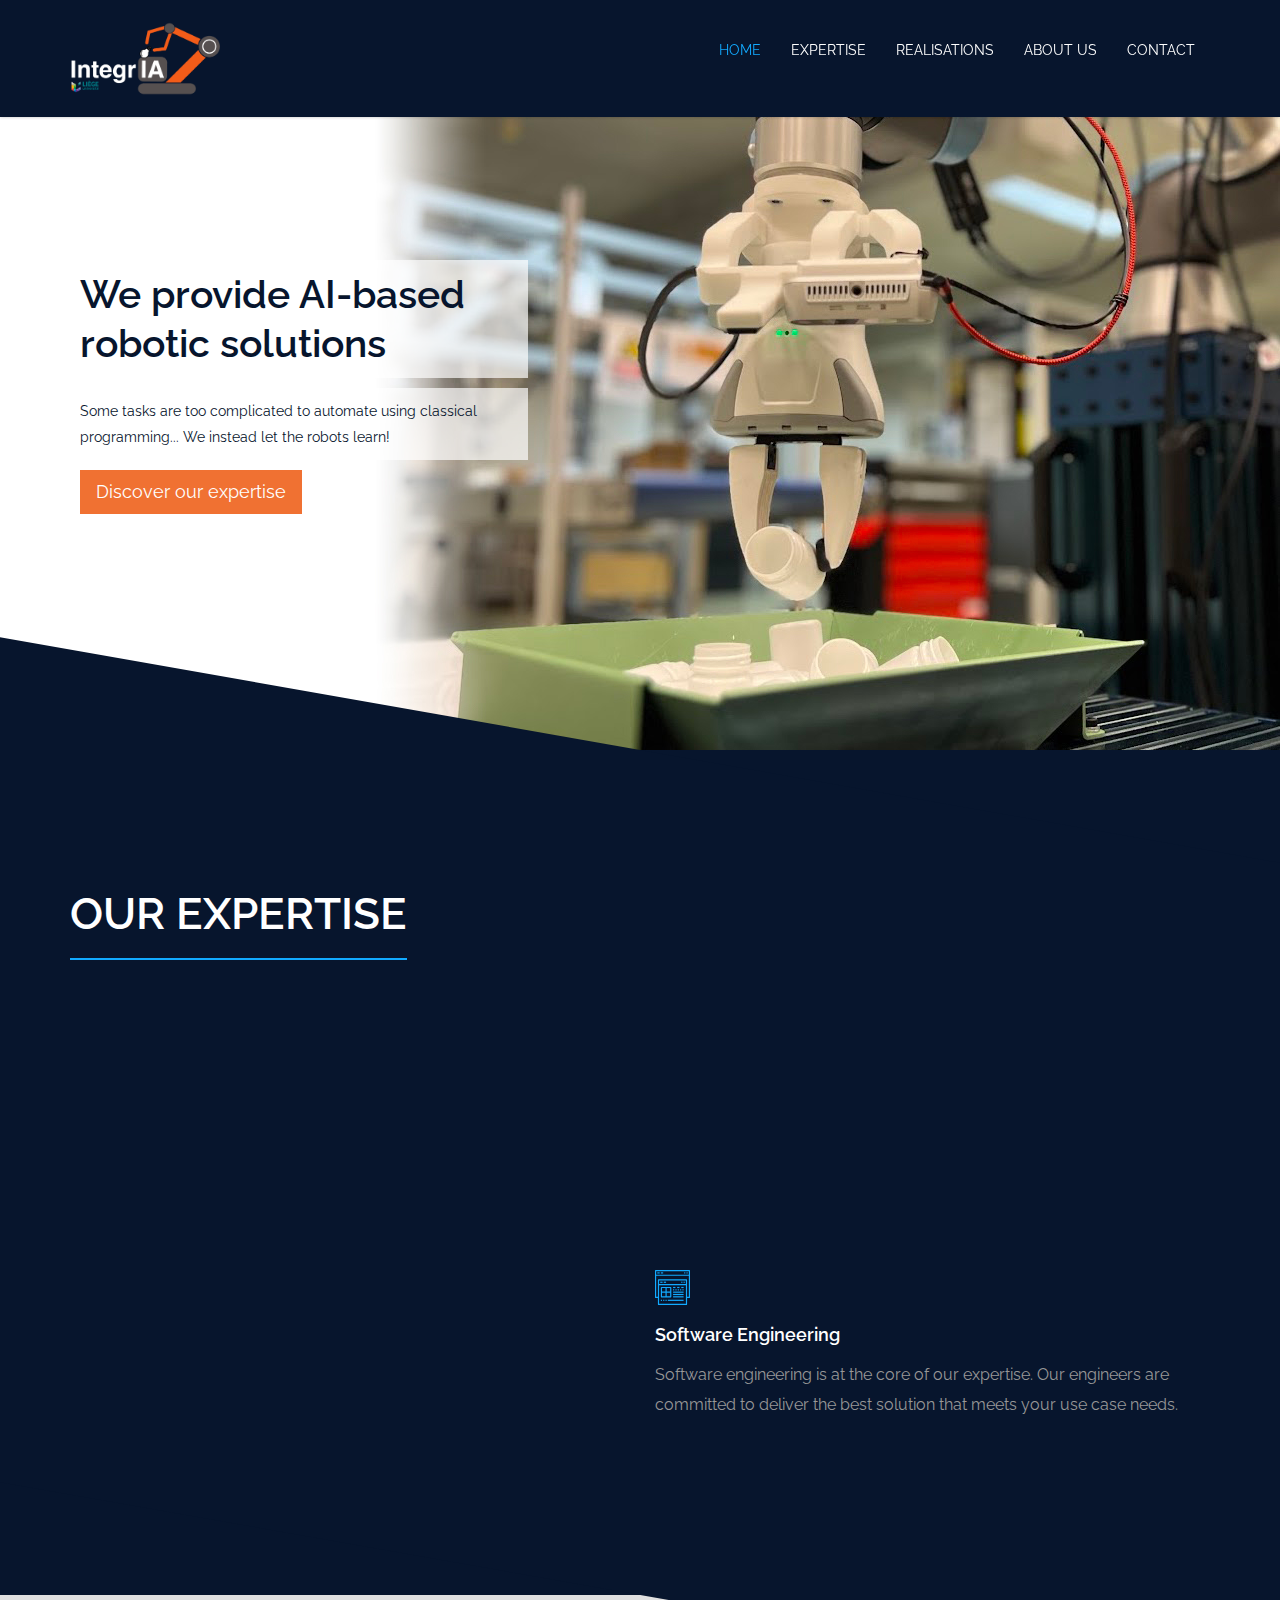
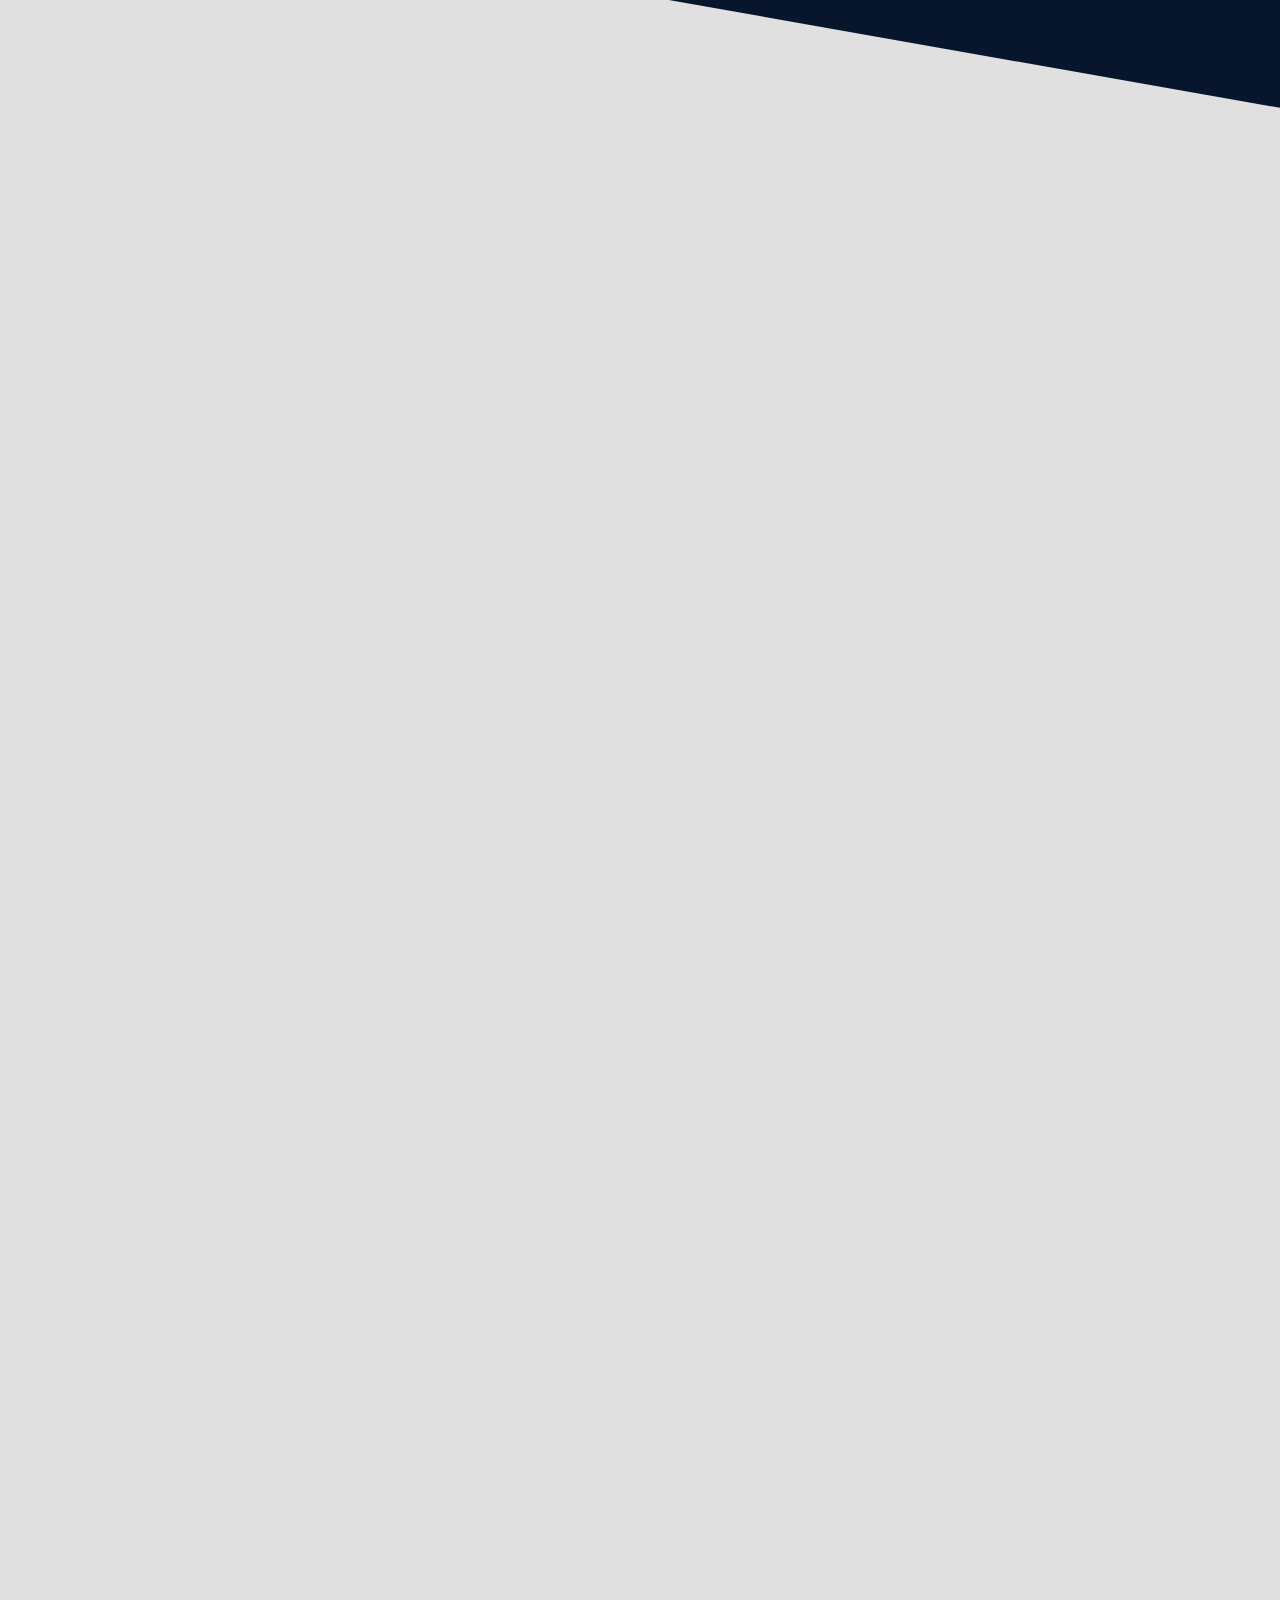
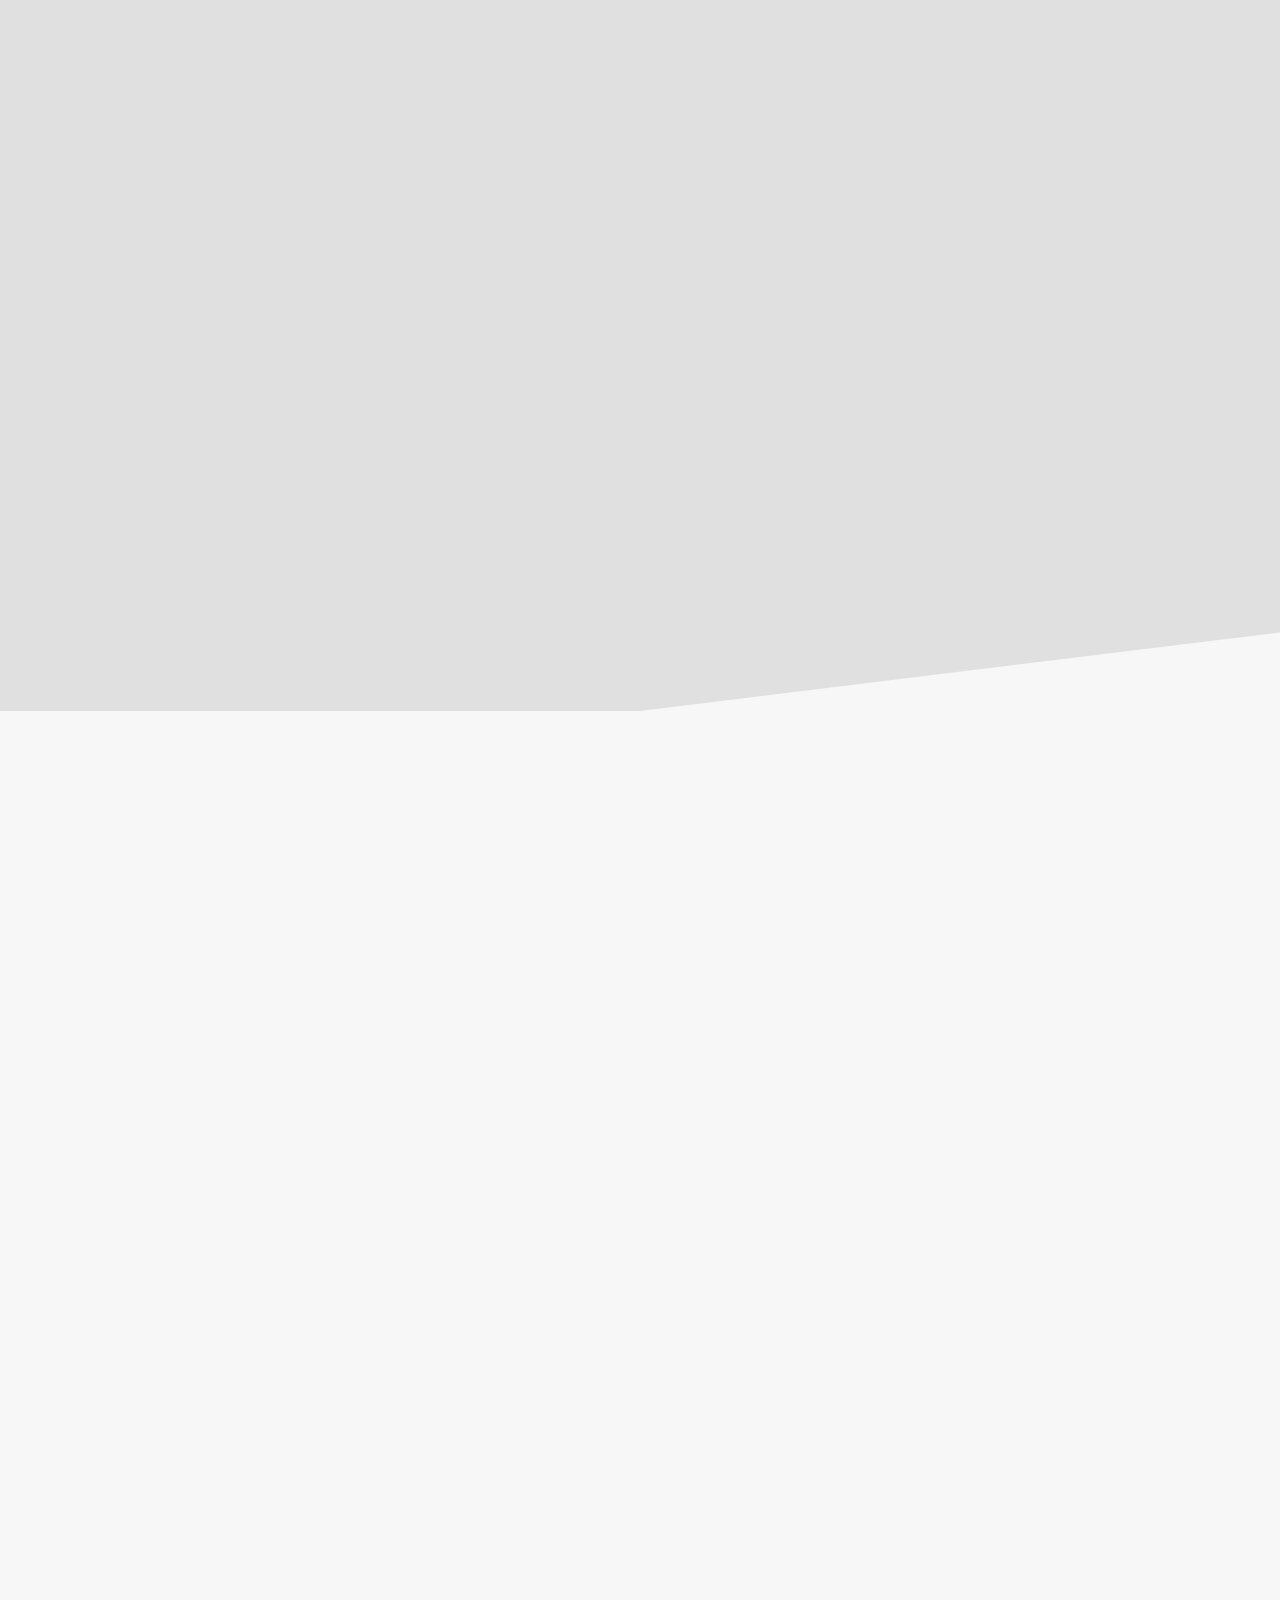
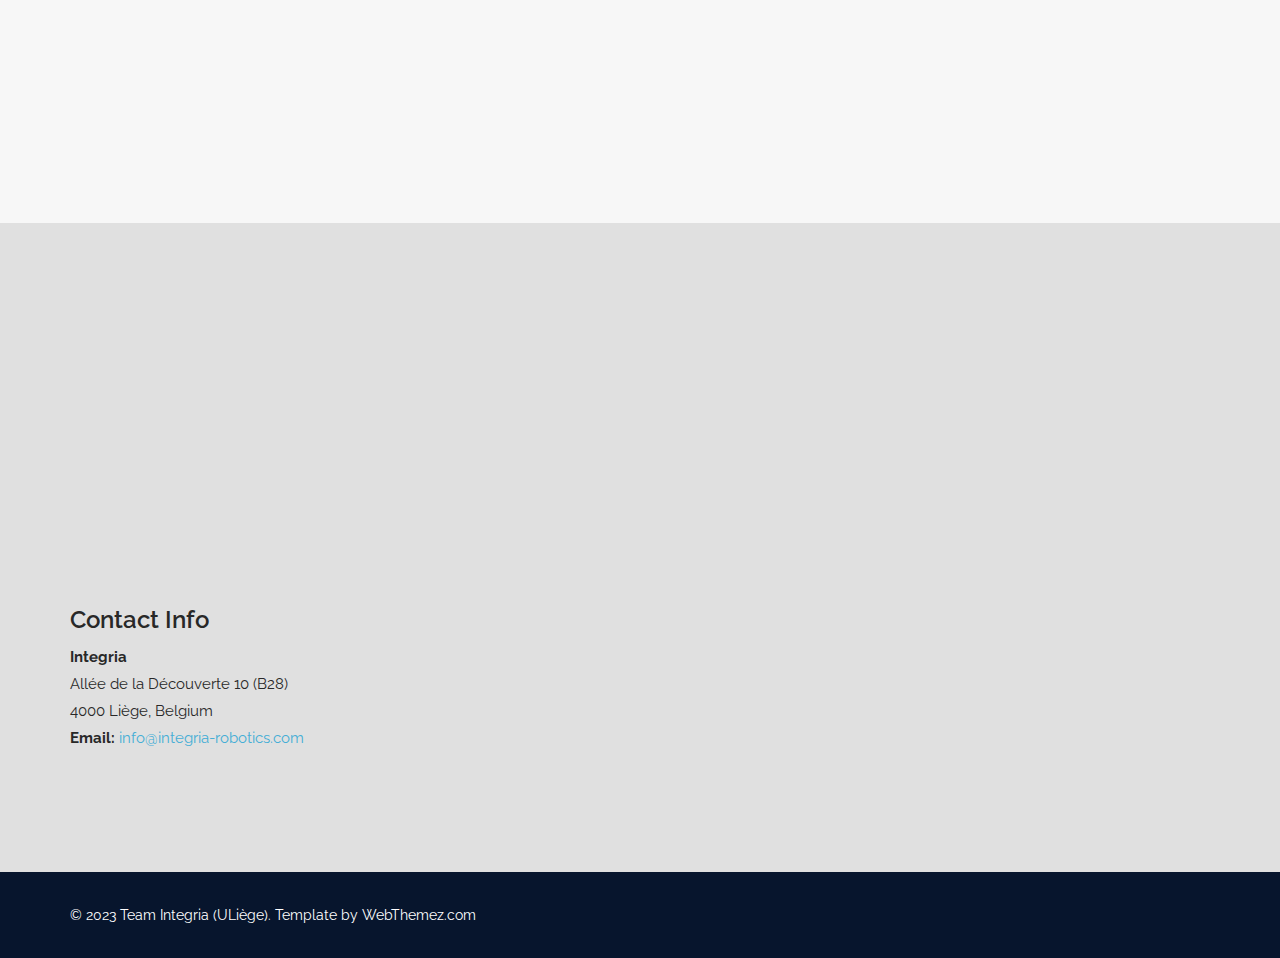
==== commit 58a9163d: "update contact email to info@integria-robotics.com" ====
--- a/index.html
+++ b/index.html
@@ -677,7 +677,7 @@
           Allée de la Découverte 10 (B28)<br />
           4000 Liège, Belgium<br />
           <strong>Email:</strong>
-          <a href="mailto:#"> tom.ewbank@uliege.be</a><br />
+          <a href="mailto:#"> info@integria-robotics.com</a><br />
           <!-- <strong>Phone:</strong> (+32) ... -->
         </address>
         <!-- </div> -->
--- a/css/styles.css
+++ b/css/styles.css
@@ -26,8 +26,7 @@
 
 /* Custom  */
 #works {
-  margin-top: 100px;
-  margin-bottom: 80px;
+  padding: 140px 0;
 }
 
 .logo {
@@ -418,7 +417,7 @@
 #features .media.service-box:first-child {
   margin-top: 80px;
 }
-#services {
+#expertise {
   padding: 140px 0 75px;
 }
 .media.service-box {
@@ -801,9 +800,9 @@
 /* End change about to team */
 
 /*Team*/
-#team {
+/* #team {
   padding: 100px 0;
-}
+} */
 
 /*Testimonial Area*/
 
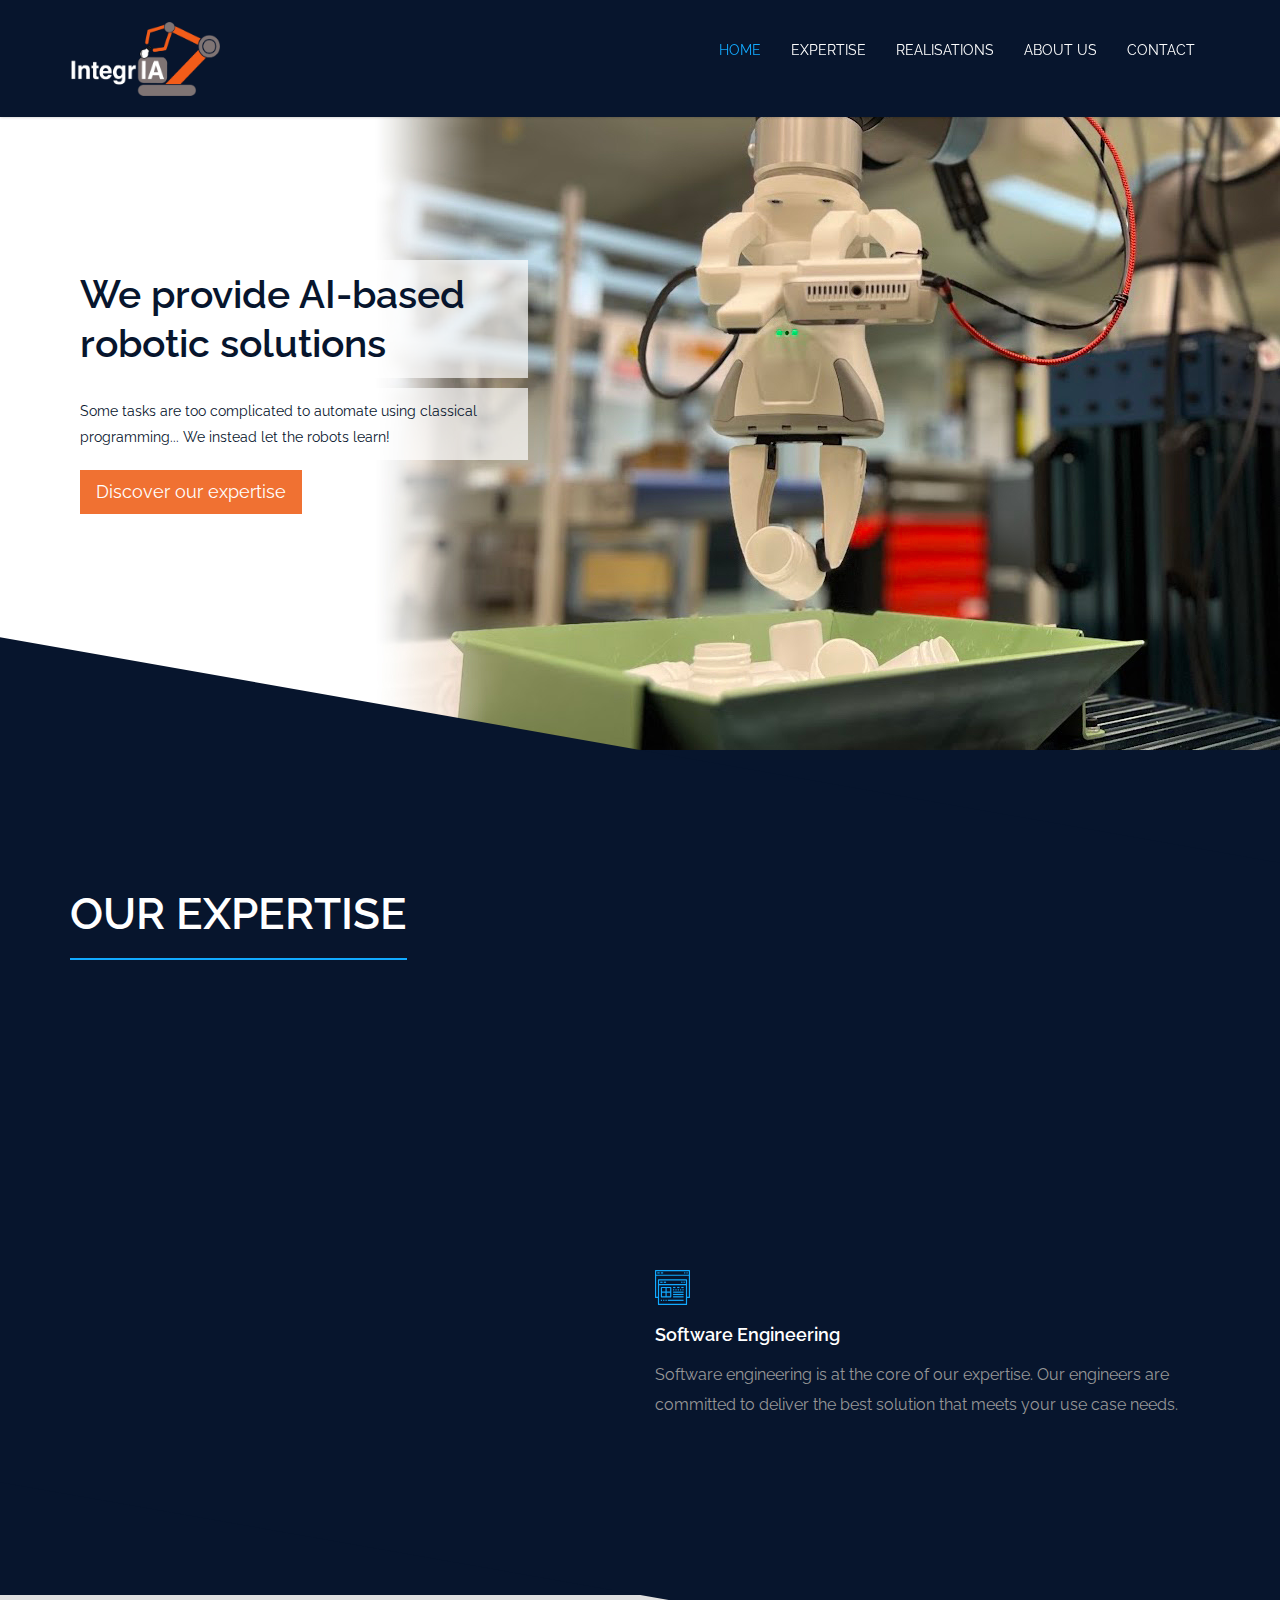
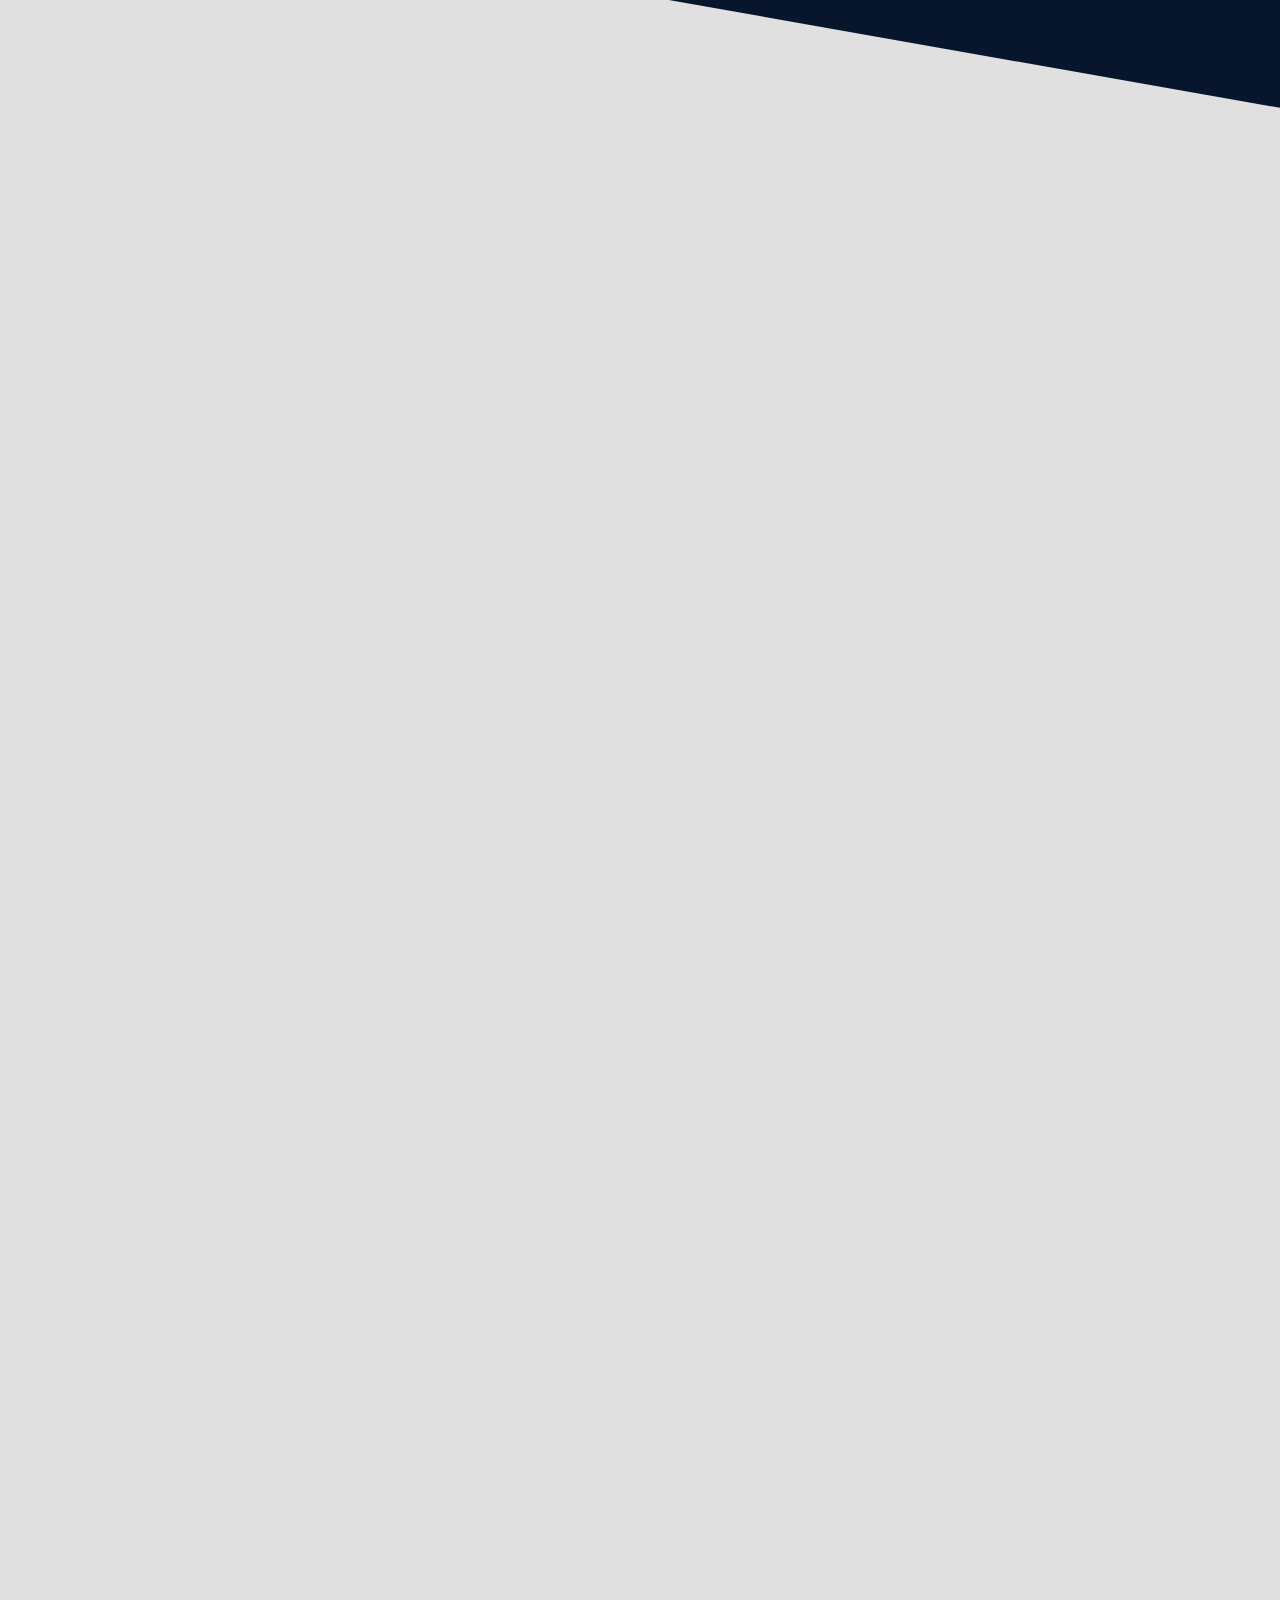
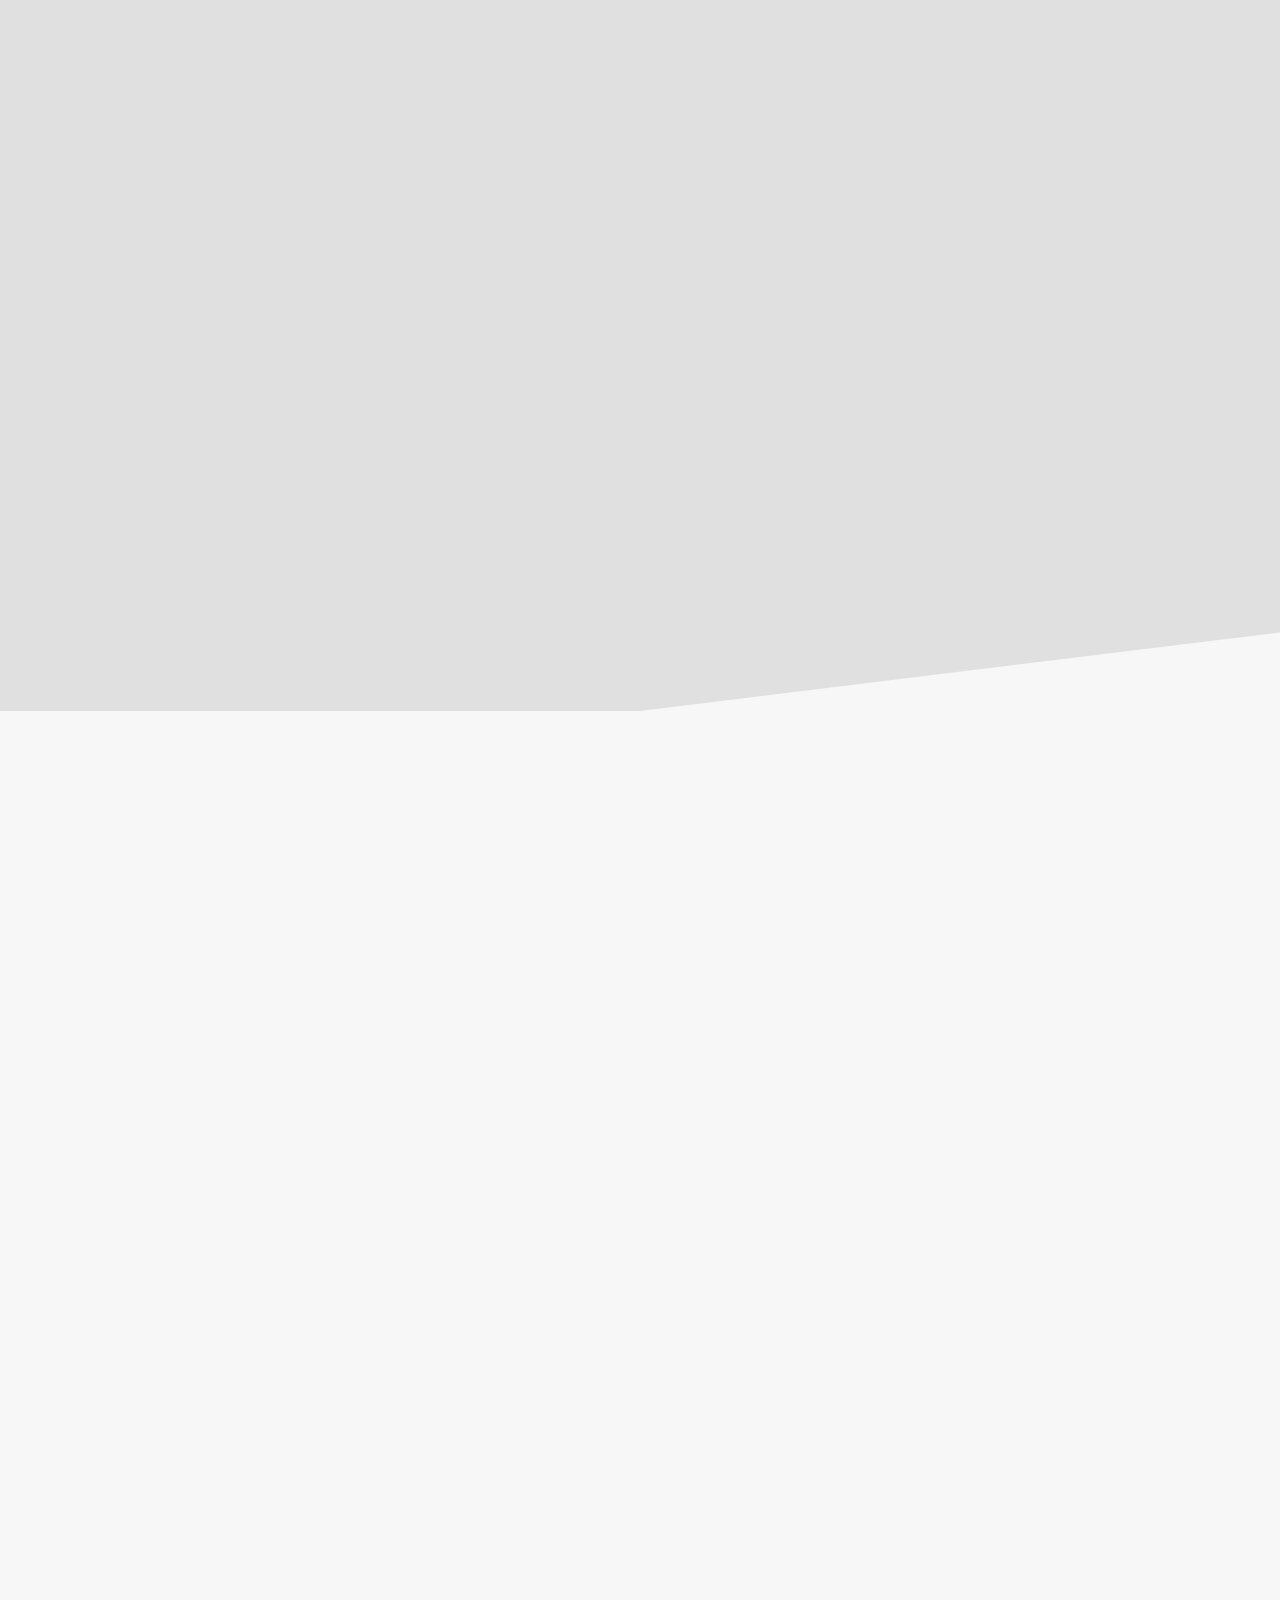
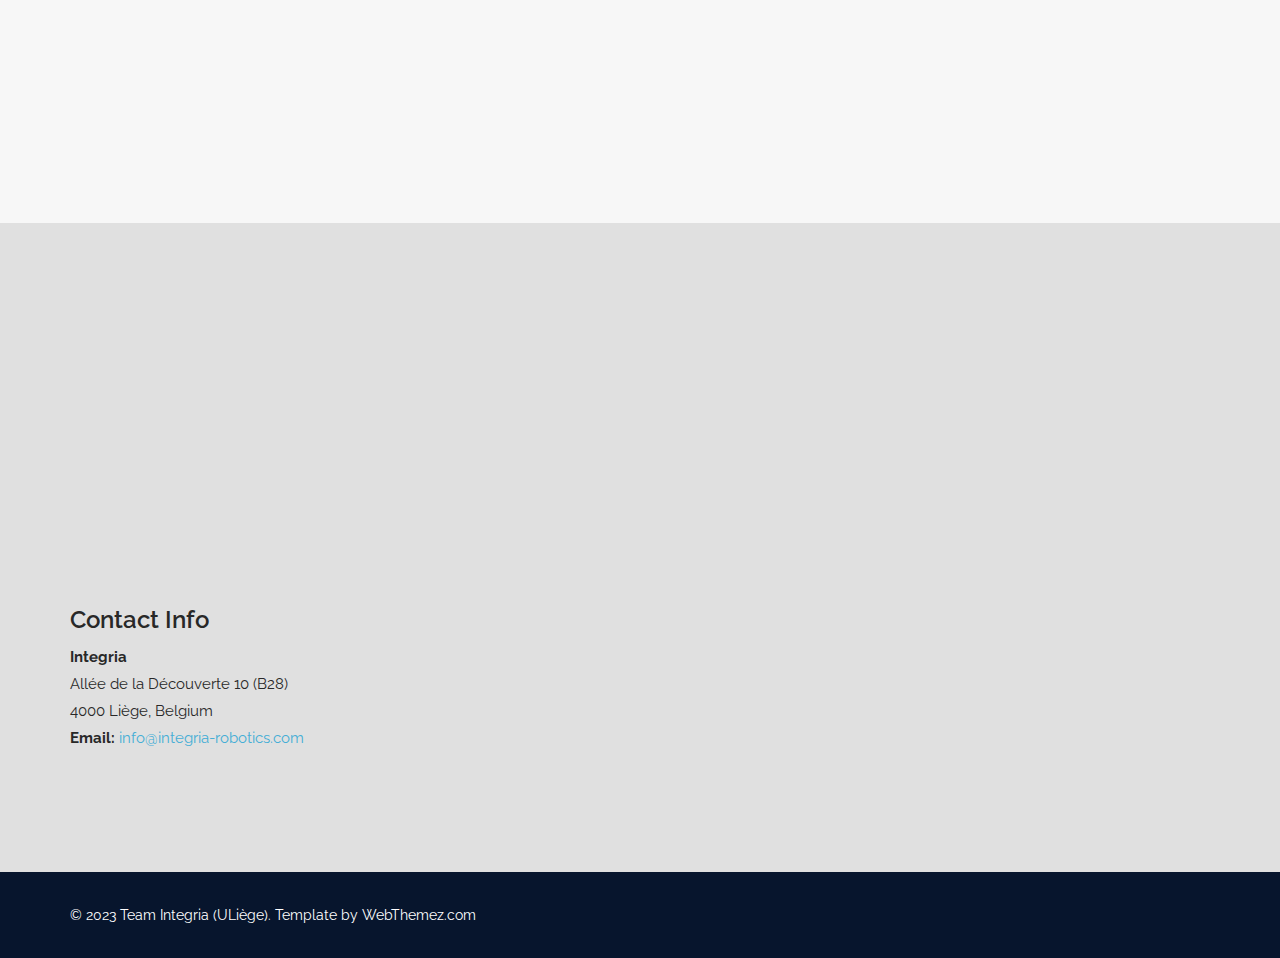
==== commit f54923e4: "update title" ====
--- a/index.html
+++ b/index.html
@@ -11,7 +11,7 @@
     />
     <meta property="og:url" content="https://www.integria.uliege.be/" />
     <meta property="og:type" content="website" />
-    <title>Integria ULiege</title>
+    <title>Integria Robotics</title>
     <!-- core CSS -->
     <link href="css/bootstrap.min.css" rel="stylesheet" />
     <!-- <link href="css/font-awesome.min.css" rel="stylesheet"> -->
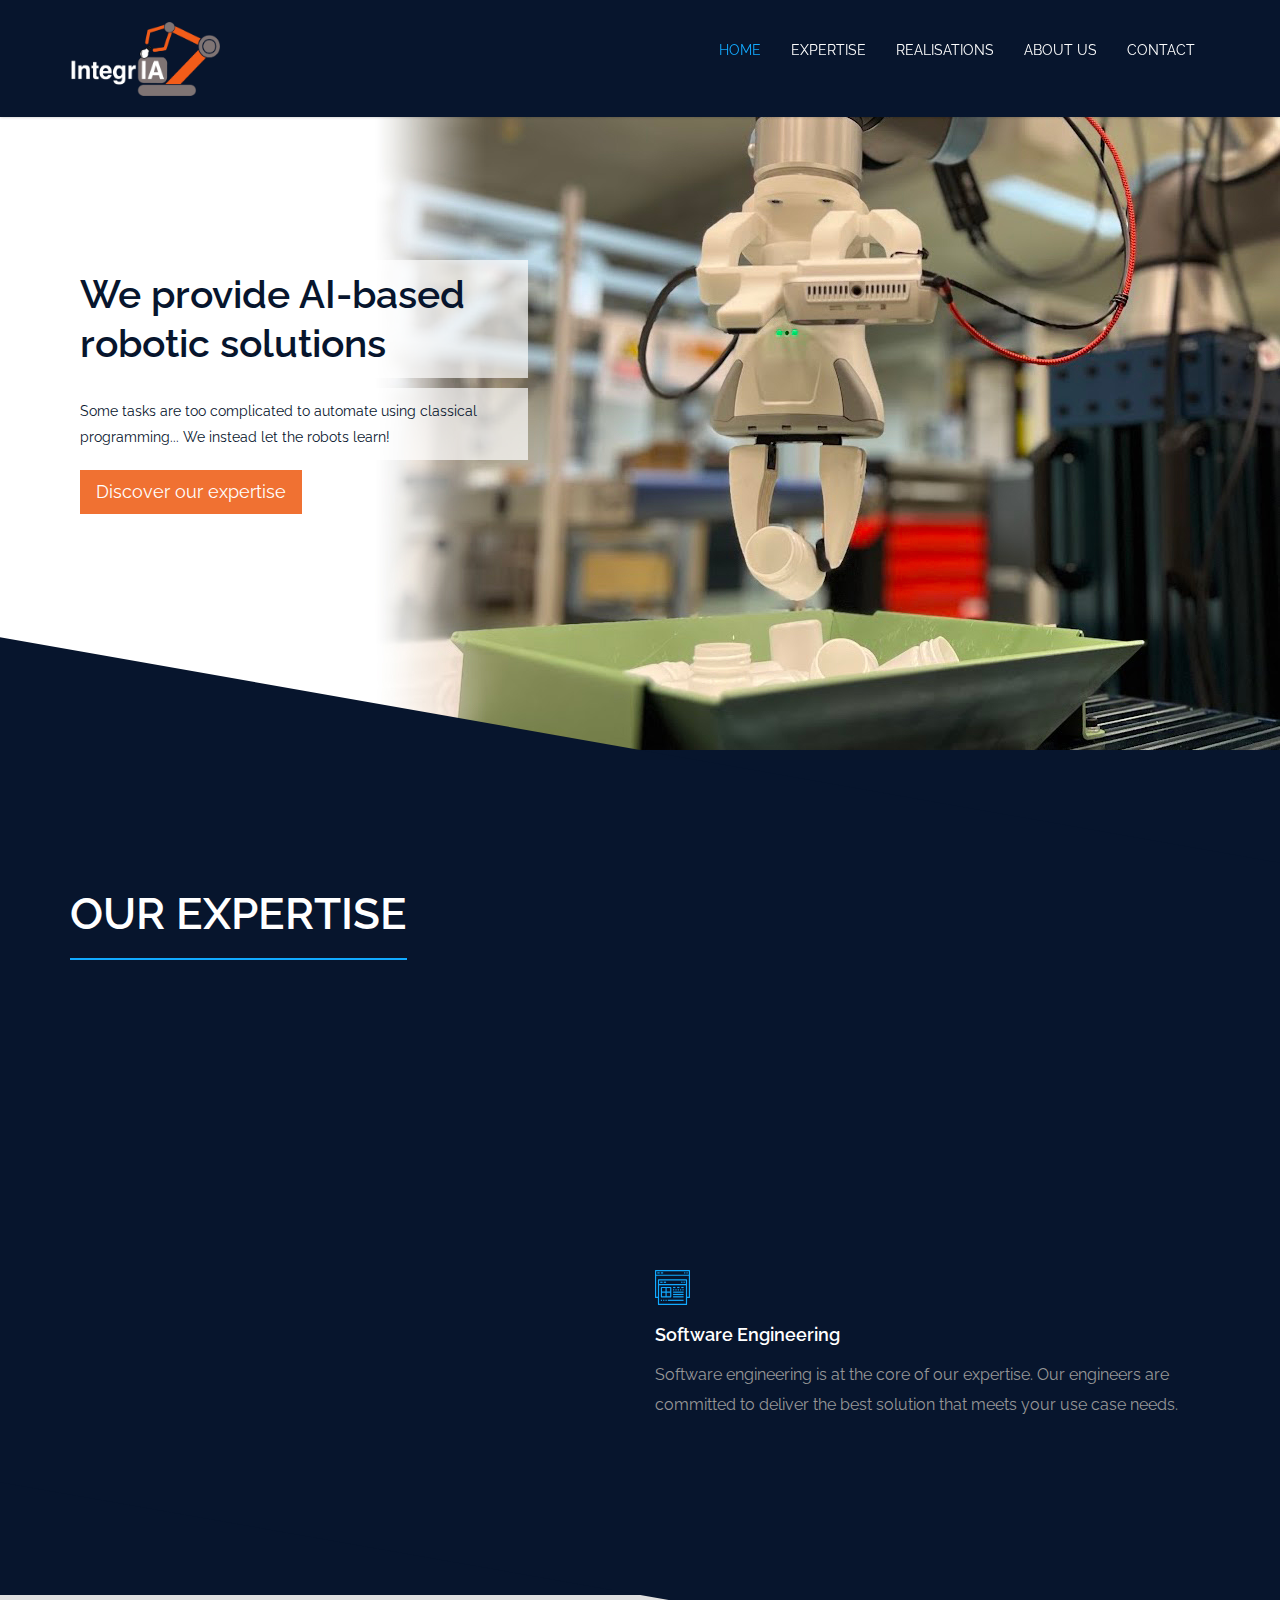
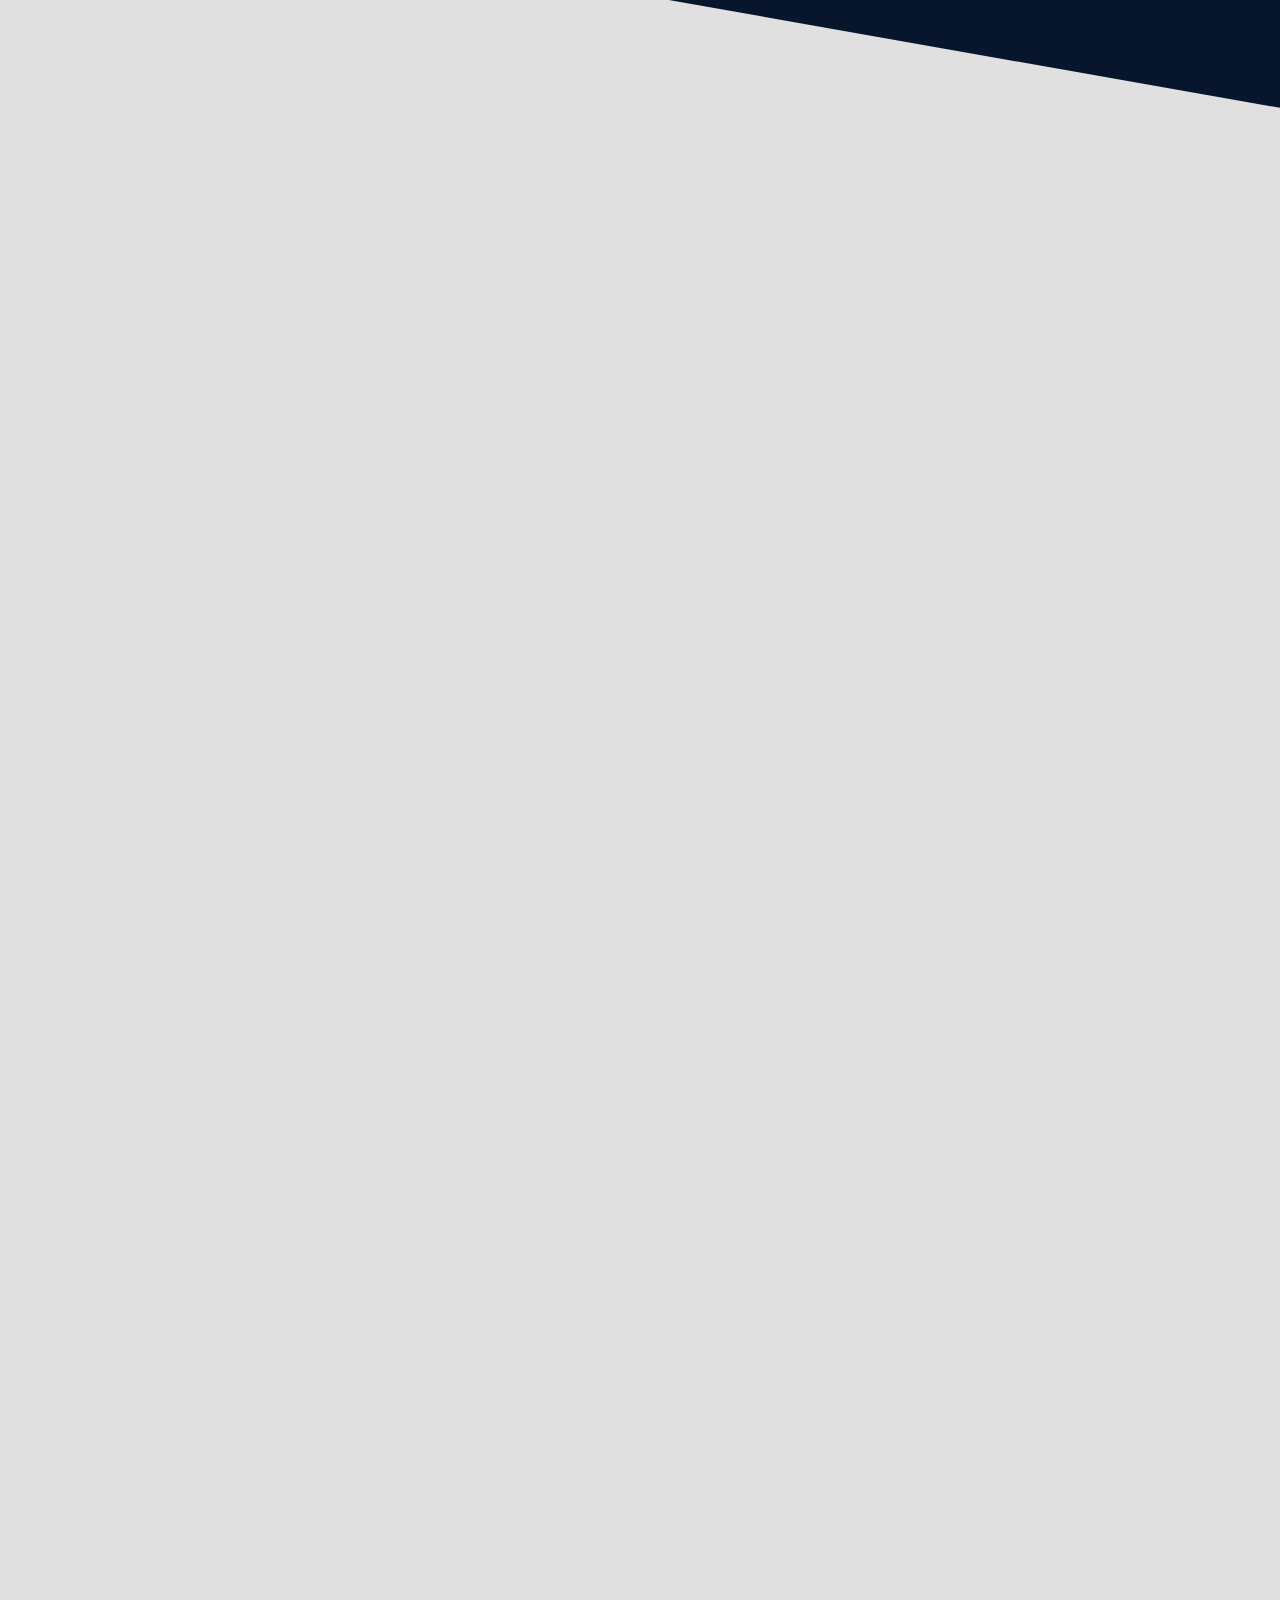
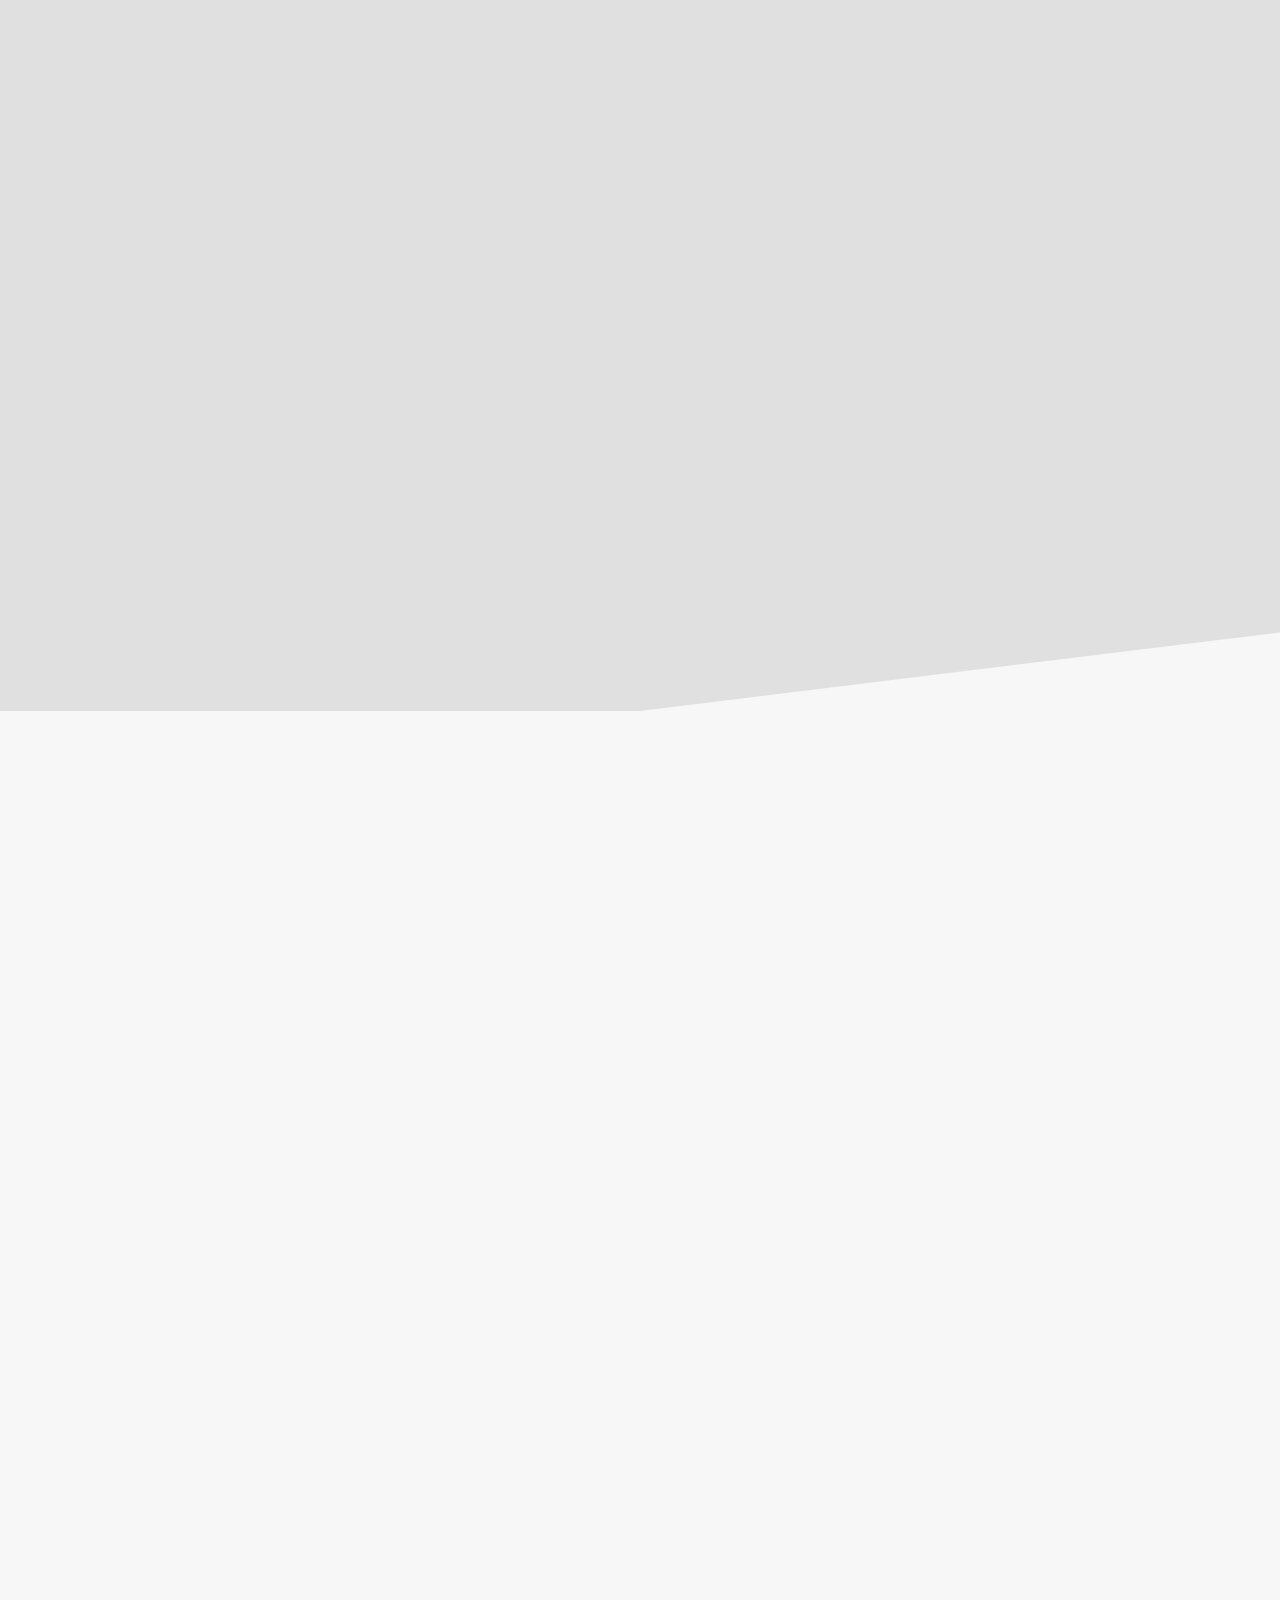
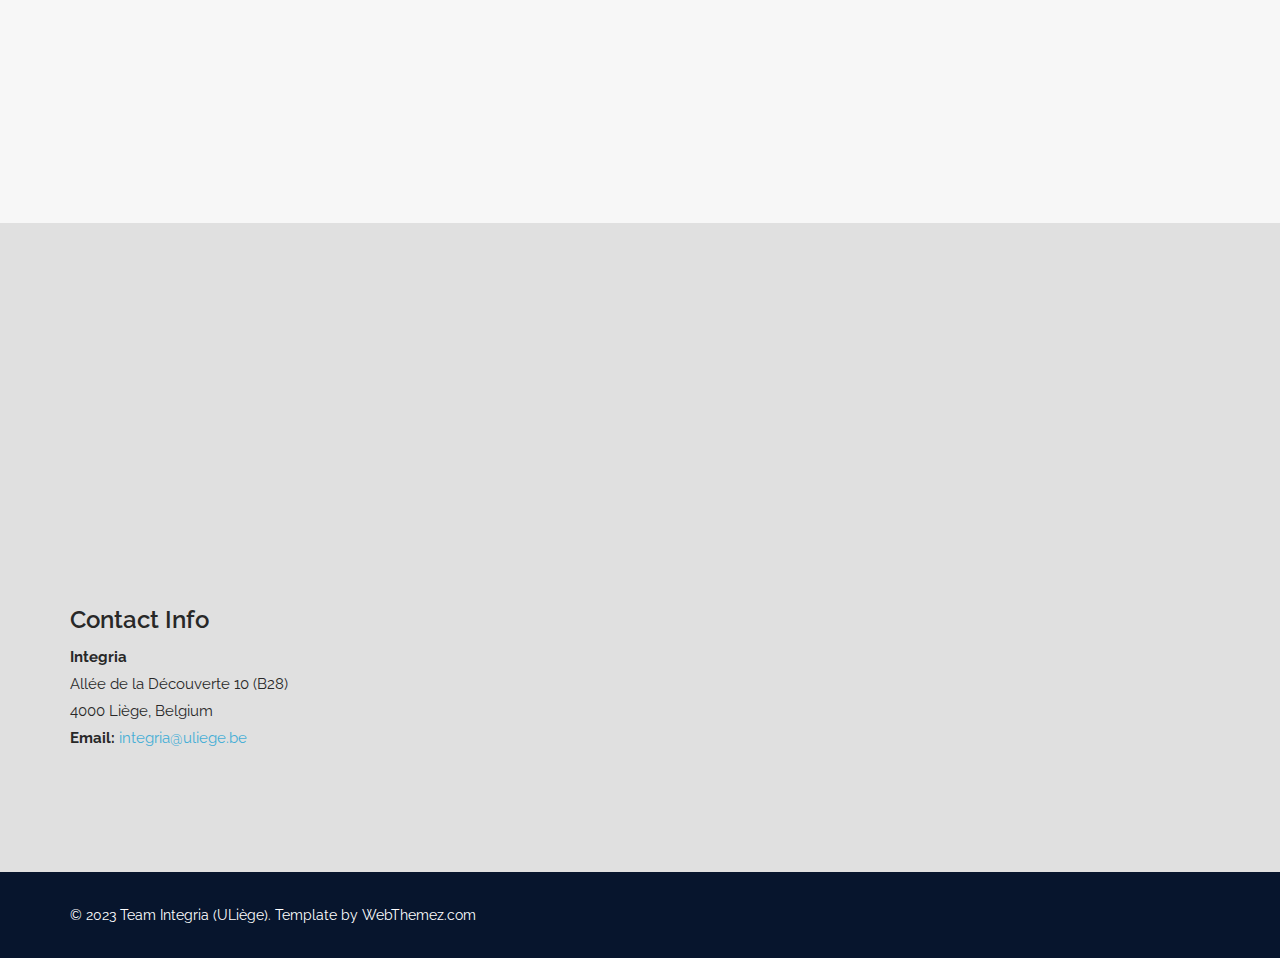
==== commit 03d6c198: "update contact email to integria@uliege.be" ====
--- a/index.html
+++ b/index.html
@@ -677,7 +677,7 @@
           Allée de la Découverte 10 (B28)<br />
           4000 Liège, Belgium<br />
           <strong>Email:</strong>
-          <a href="mailto:#"> info@integria-robotics.com</a><br />
+          <a href="mailto:#"> integria@uliege.be</a><br />
           <!-- <strong>Phone:</strong> (+32) ... -->
         </address>
         <!-- </div> -->
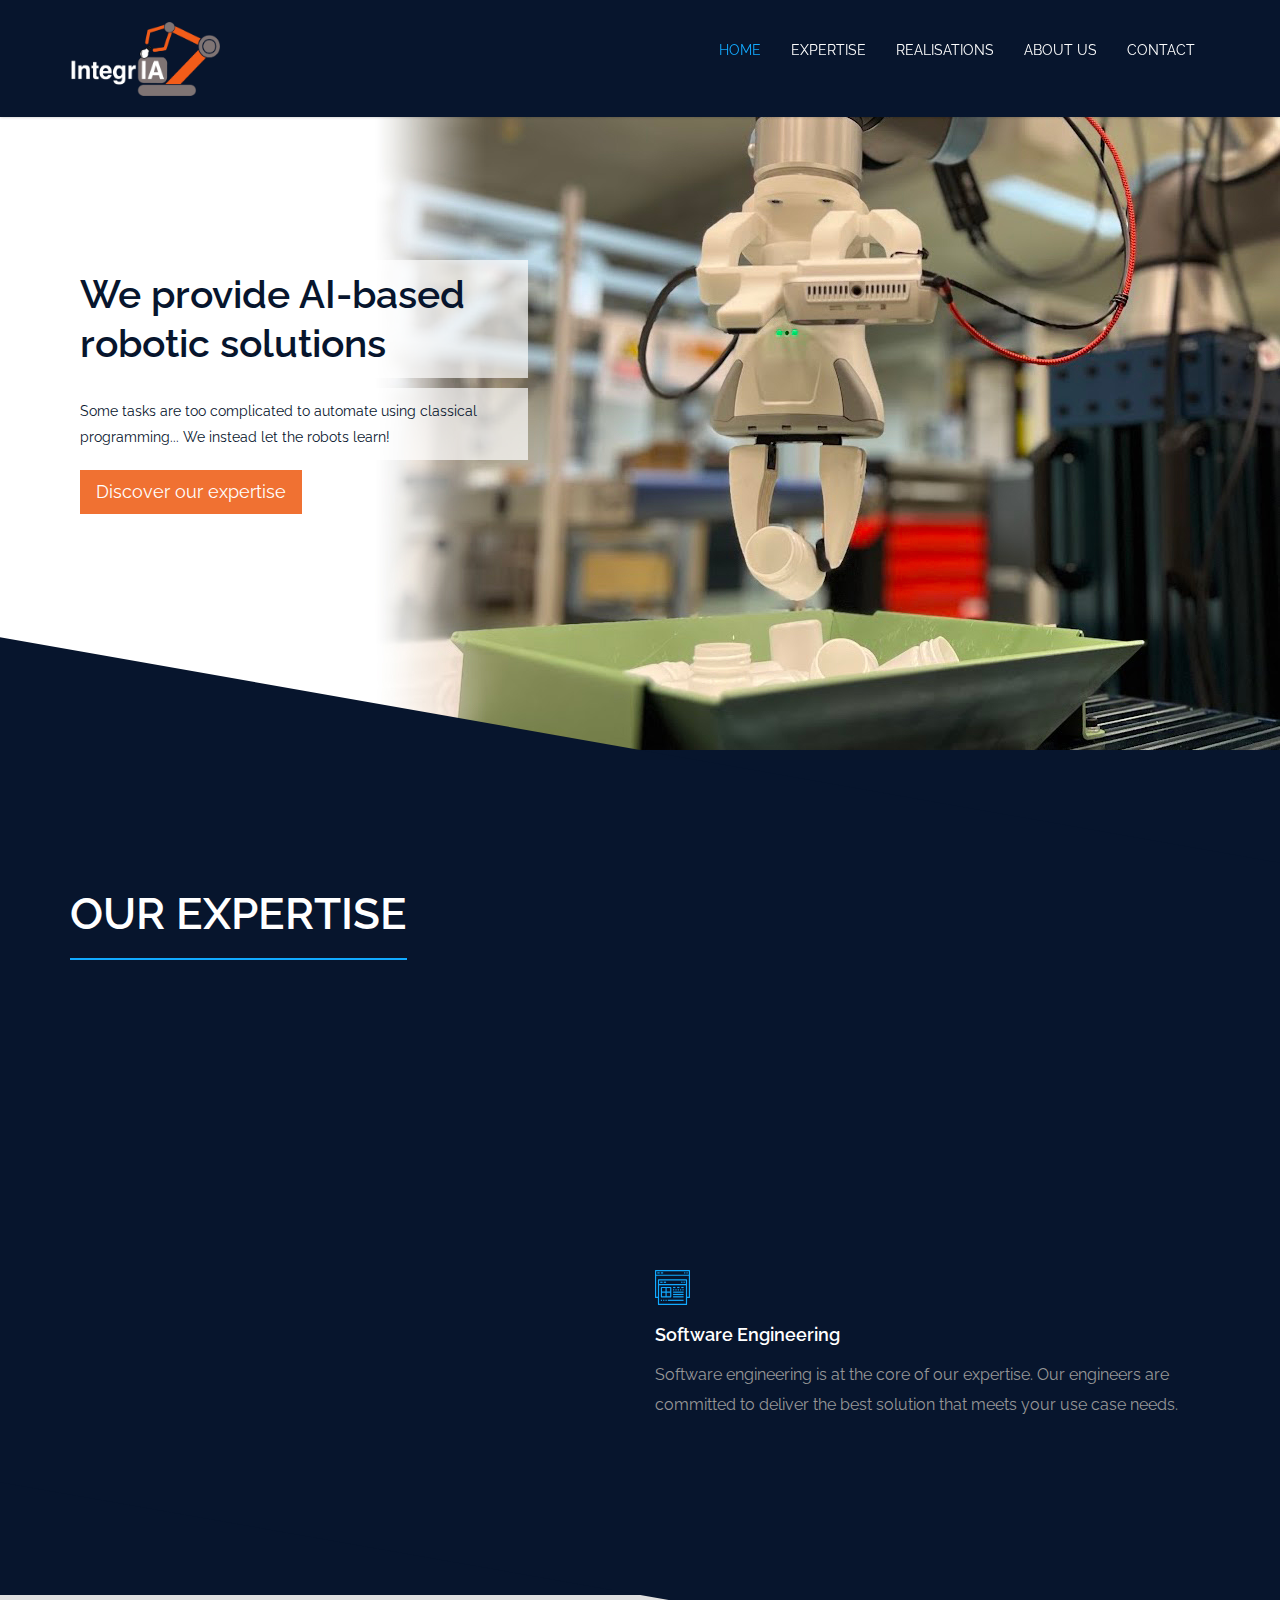
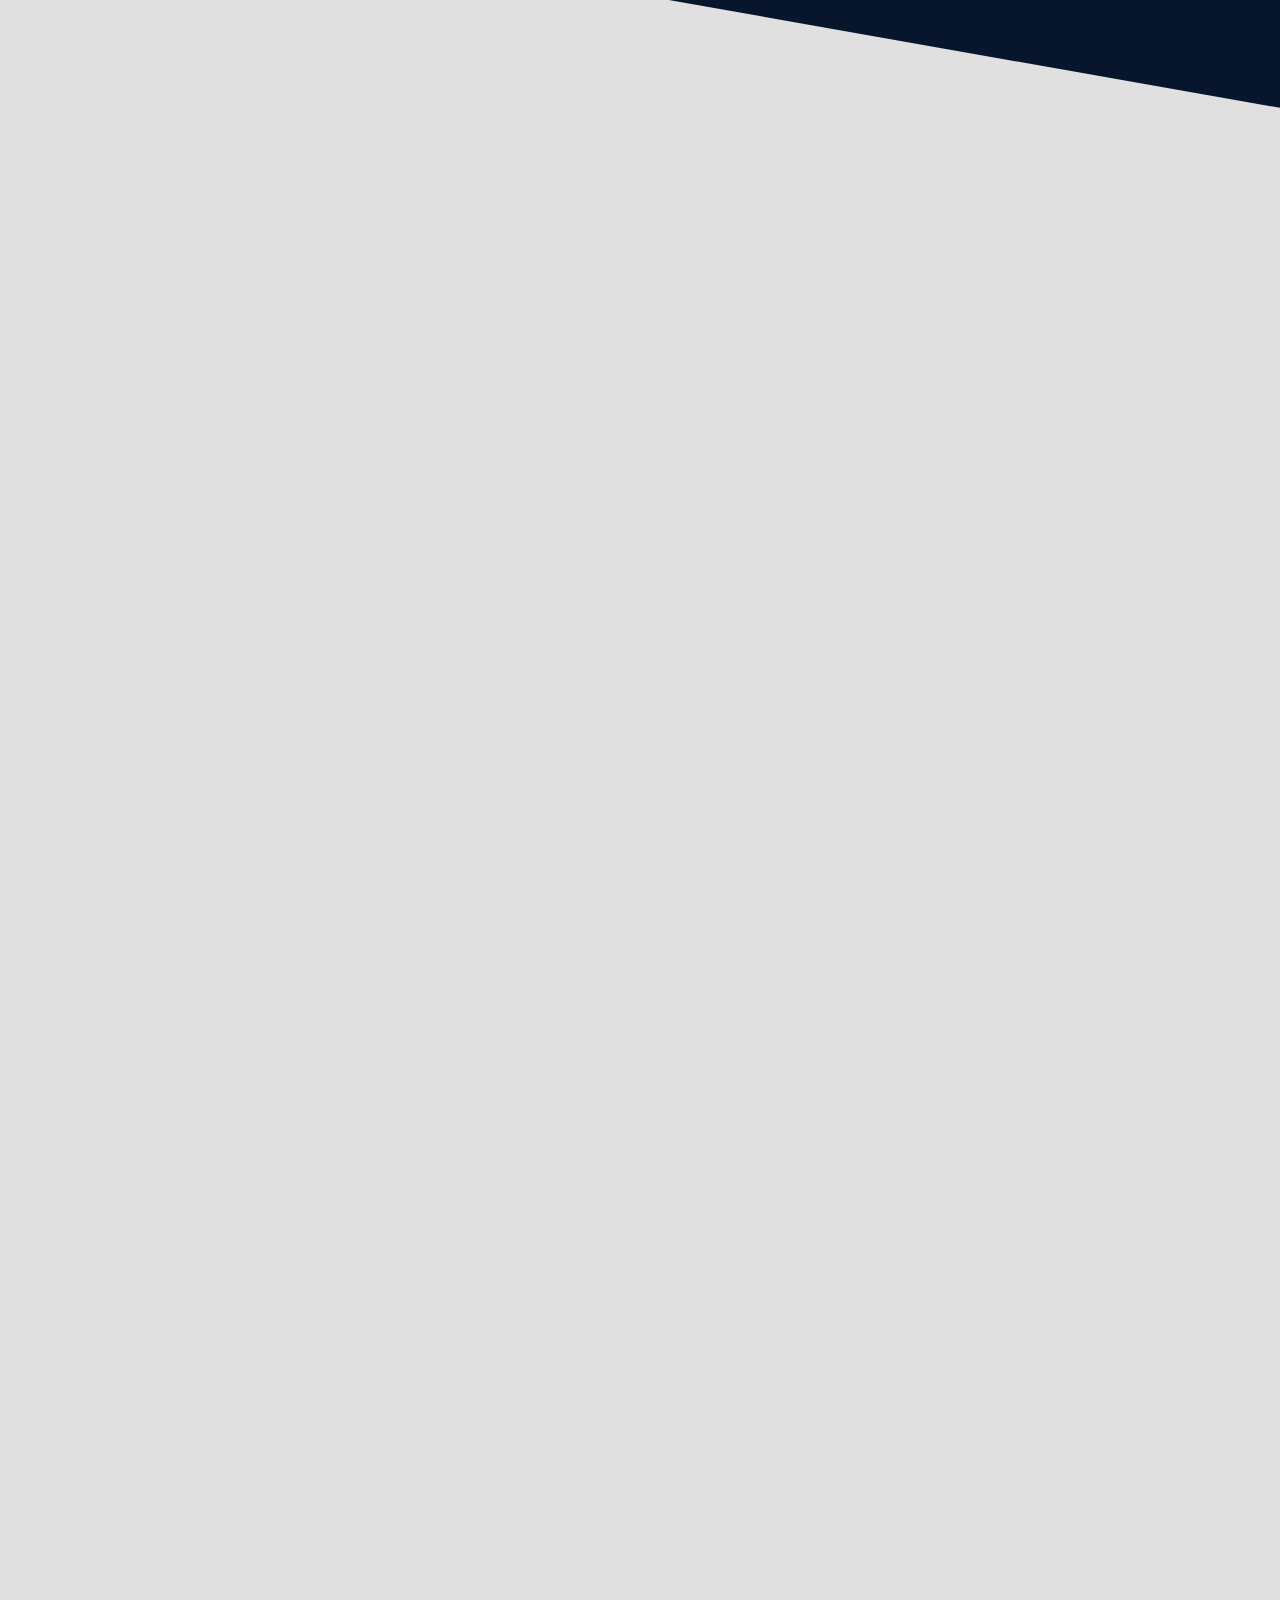
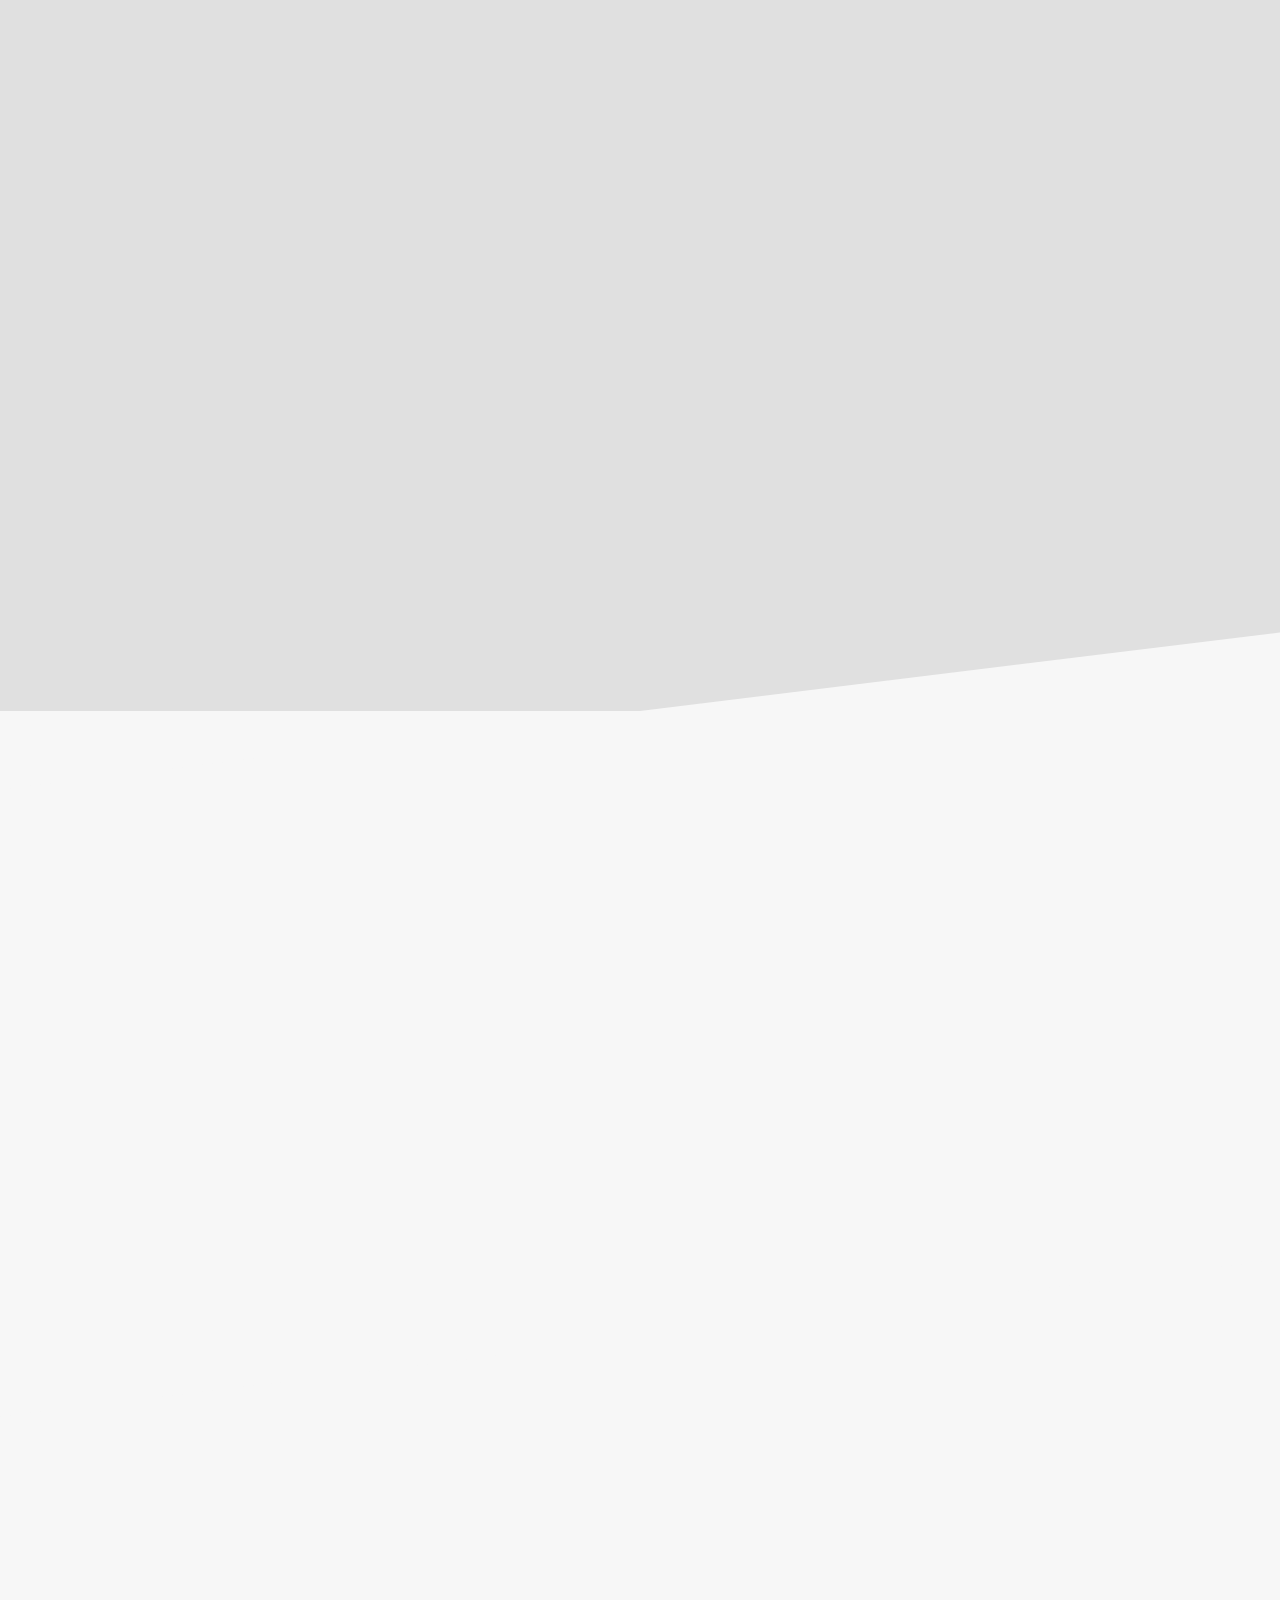
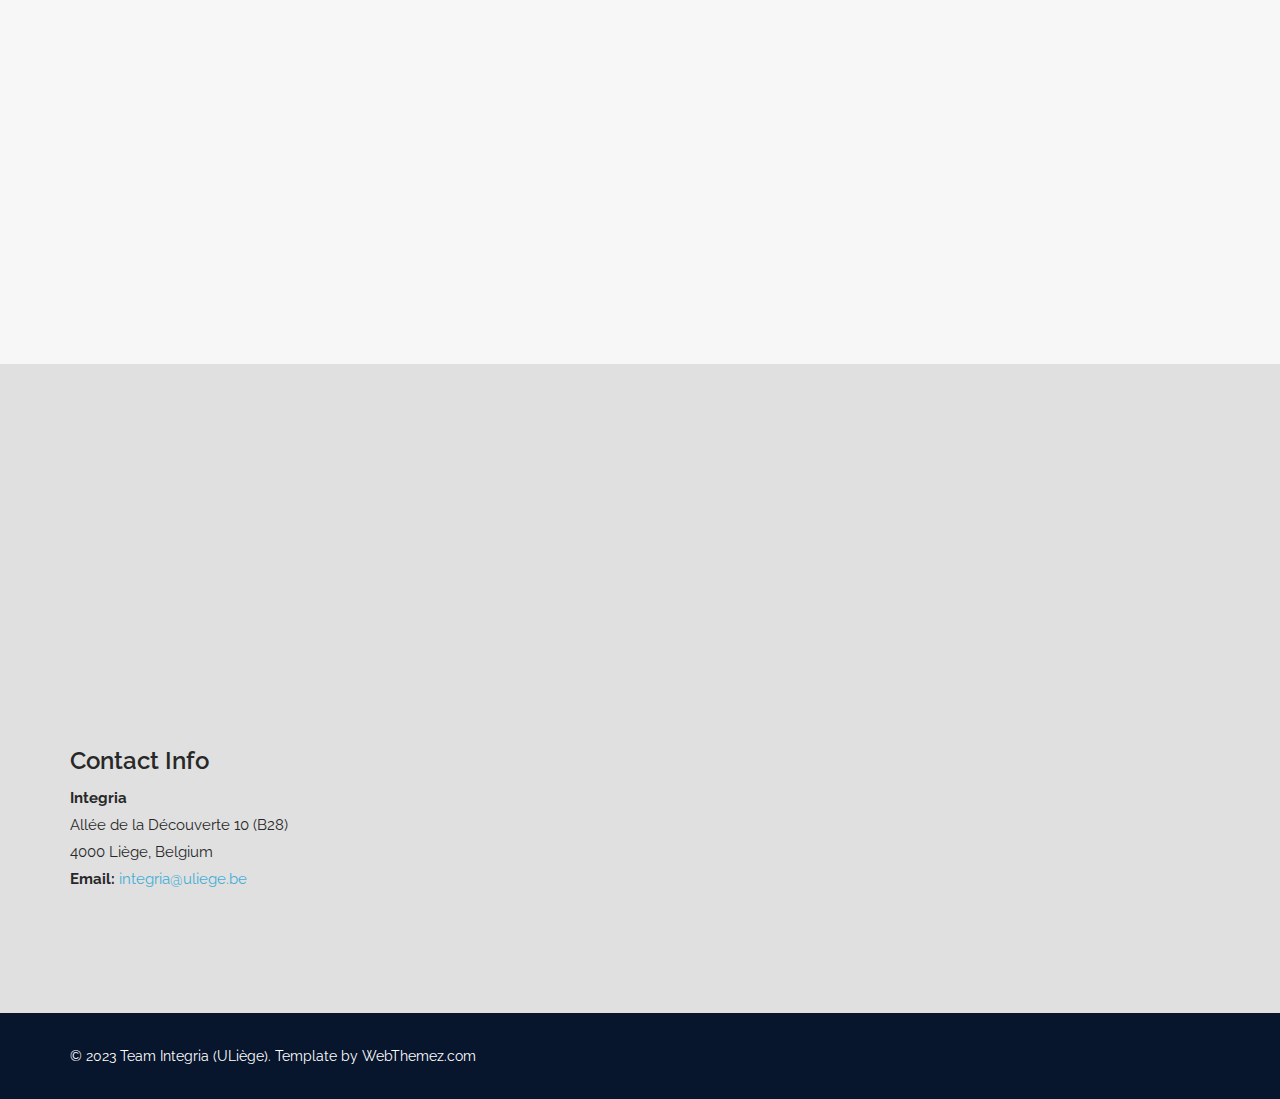
==== commit 9c2b5895: "update about us section by adding professors" ====
--- a/index.html
+++ b/index.html
@@ -464,56 +464,85 @@
         <div class="section-header">
           <h2 class="section-title wow fadeInDown">About Us</h2>
           <p class="wow fadeInDown">
-            Our organization was founded at the
-            <a
-              href="https://www.montefiore.uliege.be/cms/c_3482888/en/montefiore-institute"
-              target="_blank"
-              >Montefiore Research Unit</a
-            >
-            at the University of Liège in Belgium. We focus on advancing the
-            field of intelligent robotics. Led by Professors
-            <b>Louis Wehenkel</b> and <b>Damien Ernst</b>, our passion and
-            commitment drive us to create smart autonomous solutions that reduce
-            the development costs of robotic systems.
+            We engineer innovative AI-based robotic solutions for the industry.
+            Our team leverages machine learning techniques to create
+            sophisticated robot controllers capable of handling complex tasks,
+            which is especially useful to cope with process variations and
+            small/mixed production runs. With our expertise in intelligent
+            robotics, we strive to bring advanced automation solutions to
+            various industries, streamlining their operations and increasing
+            their productivity.
           </p>
         </div>
 
         <div class="row">
-          <div class="col-sm-6 wow fadeInLeft">
+          <div class="col-lg-6 col-md-12 wow fadeInLeft">
             <img
               class="img-responsive small-margin-bottom"
               src="images/team.jpg"
-              alt=""
+              alt="Team photo"
             />
           </div>
 
-          <div class="col-sm-6 wow fadeInRight">
+          <div class="col-lg-6 col-md-12 wow fadeInRight">
             <h3 class="column-title">Our team</h3>
             <p>
-              Our team is composed of three software engineers specialized in
-              intelligent systems. All of them share a common set of skills,
-              including artificial intelligence, robotics, and physical
-              simulators. Nevertheless, everyone has its own specialty. From
-              left to right on the picture:
-            </p>
-
-            <p>
-              <b>Loïc Sacré</b> He's our artificial intelligence and algorithm
-              specialist.
-            </p>
-
-            <p>
-              <b>Audrey Lempereur</b> She's our lead developper when it comes to
-              implement robotic tasks in simulation.
-            </p>
-
-            <p>
-              <b>Tom Ewbank</b> He's the team leader and our robot control
-              expert. He closely evaluates collaborator and customer needs to
-              steer our projects in the right direction.
-            </p>
-
-            <!-- <a class="btn btn-primary" href="#">Learn More</a> -->
+              Our team is composed of five enthousiast experts. All of them
+              share a common set of skills, including artificial intelligence,
+              robotics, and physical simulators. Nevertheless, everyone has its
+              own specialty:
+            </p>
+          </div>
+          <div class="col-lg-6 col-md-12 wow fadeInRight">
+            <p>
+              <b>Loïc Sacré</b>
+              &nbsp;&#9632;&nbsp;
+              <span class="team-job">Software & AI engineer</span>
+              <br />
+              He is our artificial intelligence and algorithm specialist.
+            </p>
+
+            <p>
+              <b>Audrey Lempereur</b>
+              &nbsp;&#9632;&nbsp;
+              <span class="team-job">Software & AI engineer</span>
+              <br />
+              She is our lead developer when it comes to implement robotic tasks
+              in simulation.
+            </p>
+
+            <p>
+              <b>Tom Ewbank</b> &nbsp;&#9632;&nbsp;
+              <span class="team-job">Chief Technology Officer</span>
+              <br />
+              He is the team leader and our robot control expert. He closely
+              evaluates customer needs and steers our projects in the right
+              direction.
+            </p>
+          </div>
+        </div>
+
+        <div class="row">
+          <div class="col-lg-6 col-md-12 wow fadeInLeft">
+            <p>
+              <b>Damien Ernst</b> &nbsp;&#9632;&nbsp;
+              <span class="team-job">Strategic advisor </span><br />
+              He is a full professor at the University of Liege. Building upon
+              his world-class research in the field of AI and reinforcement
+              learning, he influences the overall strategy of our technical and
+              business developments.
+            </p>
+          </div>
+
+          <div class="col-lg-6 col-md-12 wow fadeInRight">
+            <p>
+              <b>Louis Wehenkel</b> &nbsp;&#9632;&nbsp;
+              <span class="team-job">Strategic advisor </span><br />
+              He is a full professor at the University of Liege, active in
+              industry focused research on machine learning, optimization, and
+              control since more than 30 years. He provides invaluable guidance
+              in shaping our organization's strategic vision.
+            </p>
           </div>
         </div>
 
--- a/css/styles.css
+++ b/css/styles.css
@@ -797,6 +797,11 @@
   color: #4f4f4f;
 }
 
+.team-job {
+  font-family: Roboto;
+  font-size: 11.5px;
+}
+
 /* End change about to team */
 
 /*Team*/
